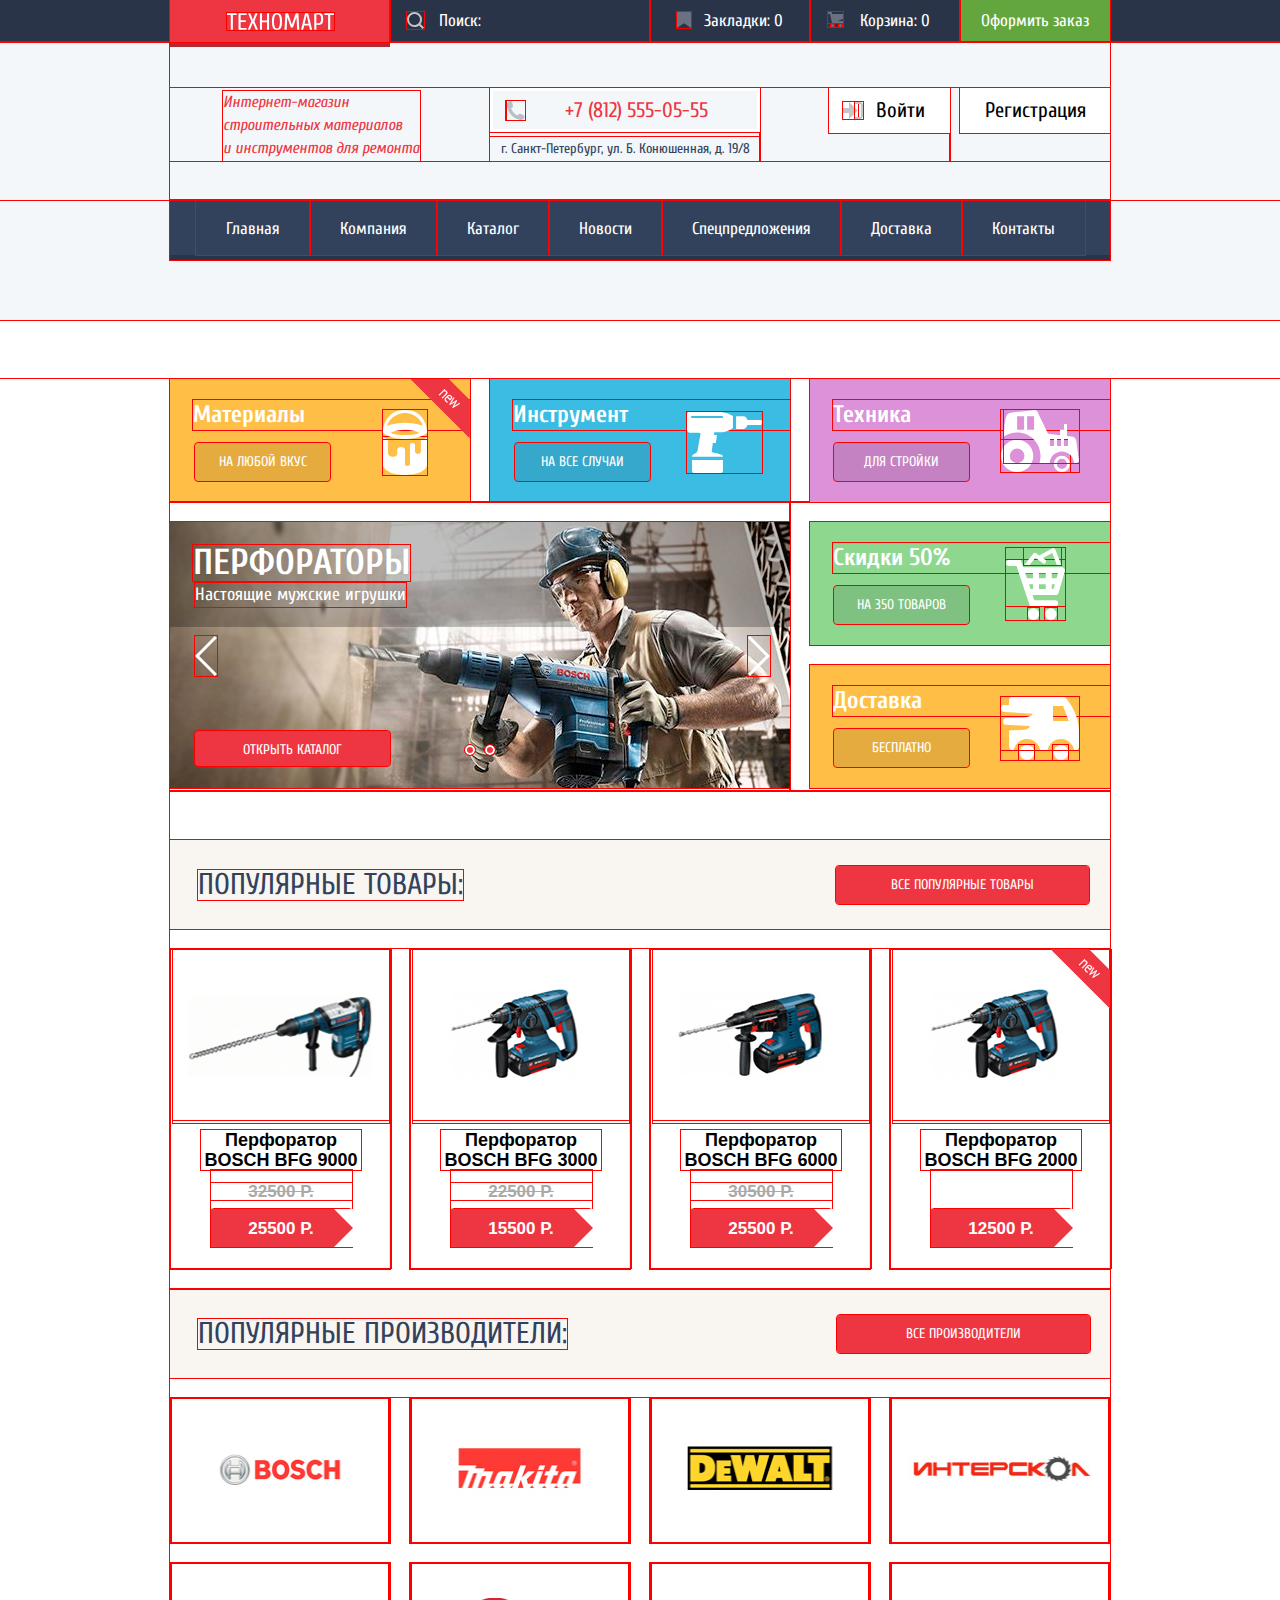
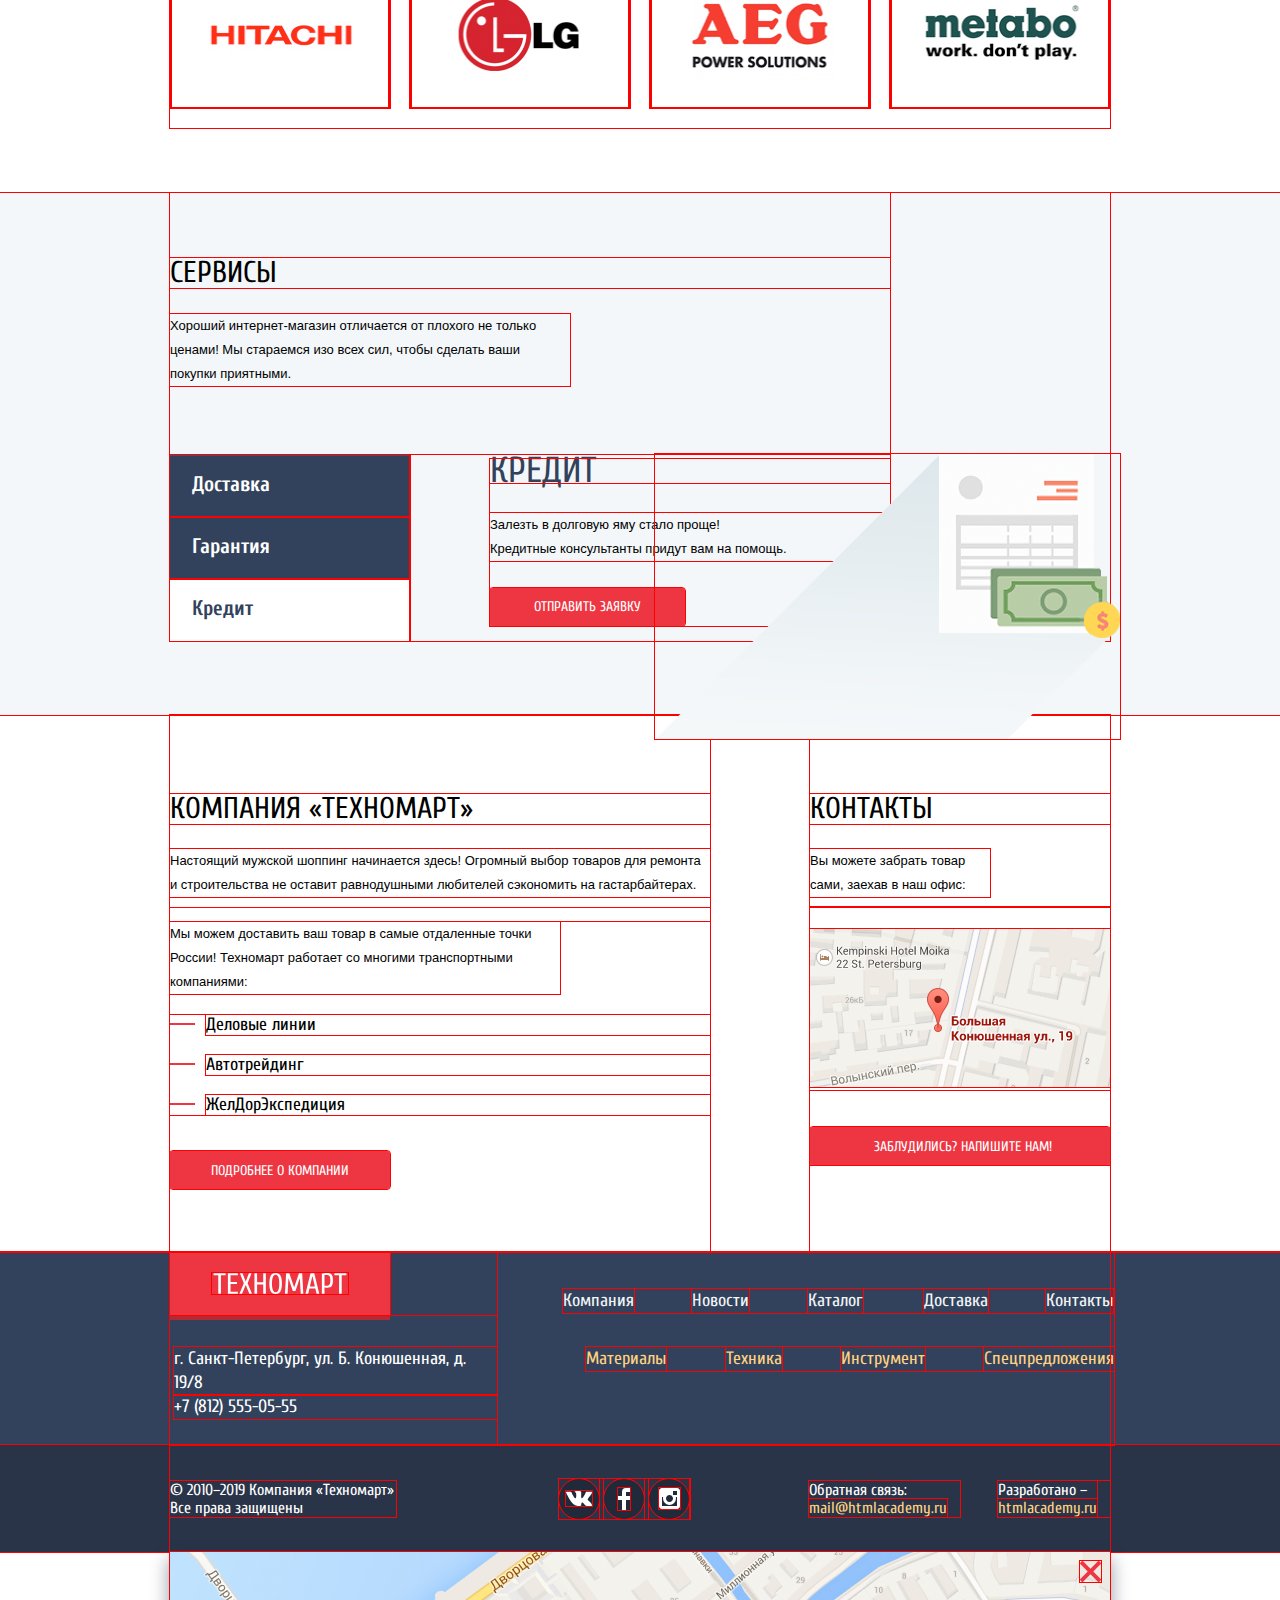
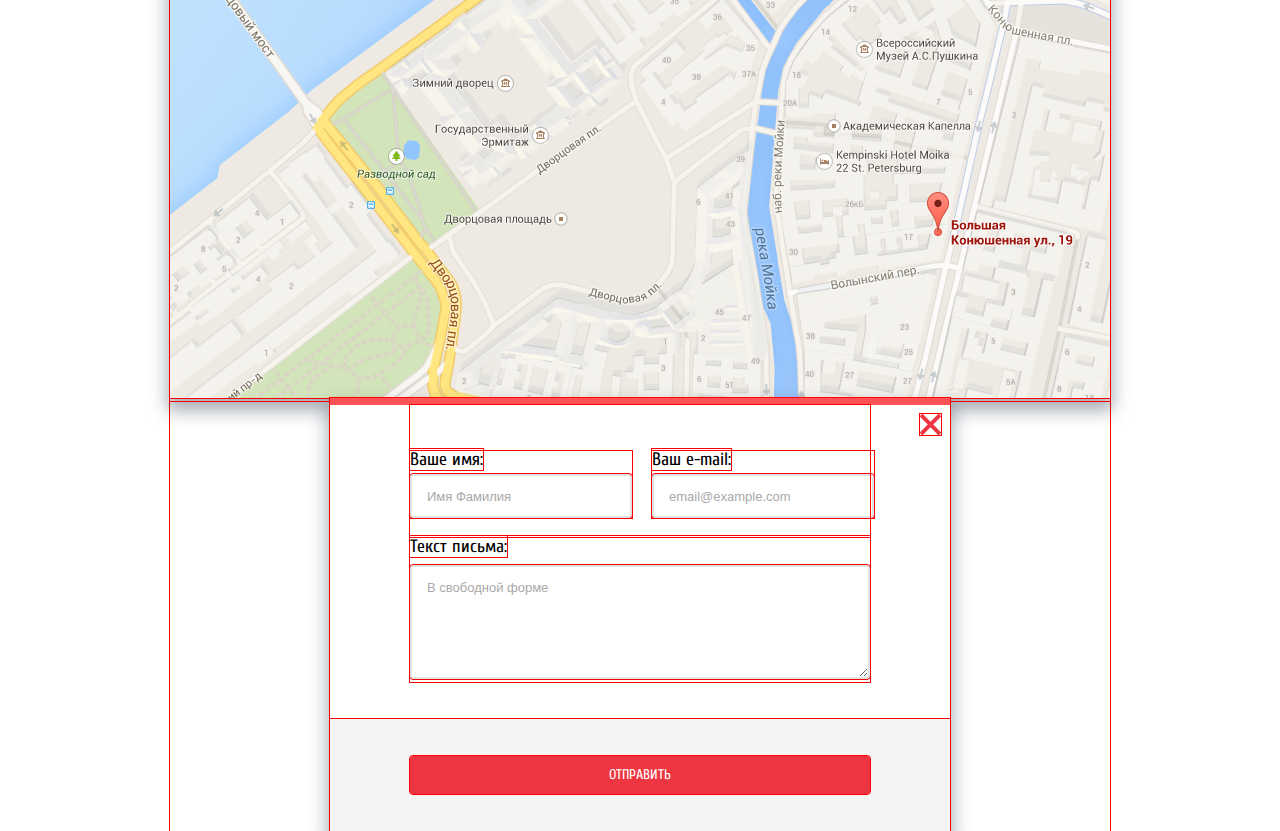
==== index.html @ dc0747e3 "PixelPerfect Index" ====
<!DOCTYPE html>
<html lang="ru">
  <head>
    <meta charset="utf-8">
    <title>HTML Academy: Техномарт</title>
    <link href="https://fonts.googleapis.com/css?family=Cuprum:400,400i,700%1FPT+Sans&display=swap&subset=cyrillic" rel="stylesheet">
    <link href="css/normalize.css" rel="stylesheet">
    <link href="css/style.css" rel="stylesheet">
  </head>
  <body>
    <header>
      <h1 class="visually-hidden">«Техномарт» интернет-магазин строительных материалов
          и инструментов для ремонта</h1>

        <!--Верхнее меню с поиском-->

      <div class="top-menu">
        <div class="container">
          <a class="index-top-logo"><img src="img/svg-technomart/logo-technomart.svg" width="107" height="17" alt="Техномарт"></a>
          <div class="top-menu-list">
          
            <!--ФОРМА ПОИСКА-->

            <form class="search" action="https://echo.htmlacademy.ru" method="GET">
              <input type="search" name="search" placeholder="Поиск:">
              <svg class="search-svg" xmlns="http://www.w3.org/2000/svg" width="17" height="17" viewBox="0 0 17 17">
                <path class="search-svg" fill="#c5c5c5" d="M17 15.586l-3.542-3.542A7.465 7.465 0 0 0 15 7.5 7.5 7.5 0 1 0 7.5 15c1.71 0 3.282-.579 4.544-1.542L15.586 17 17 15.586zM2 7.5C2 4.467 4.467 2 7.5 2 10.532 2 13 4.467 13 7.5c0 3.032-2.468 5.5-5.5 5.5A5.506 5.506 0 0 1 2 7.5z"/>
              </svg>
            </form>
          <div>
            <a class="bookmarks" href="#"><svg class="bookmarks-svg" xmlns="http://www.w3.org/2000/svg" width="14" height="16" viewBox="0 0 14 16"><path class="bookmarks-svg" fill="#6a7180" d="M14 15c0 .55-.368.741-.818.426l-5.363-3.765c-.45-.315-1.187-.315-1.637 0L.818 15.426C.368 15.741 0 15.55 0 15V1c0-.55.45-1 1-1h12c.55 0 1 .45 1 1v14z"/></svg>
            Закладки: 0</a>
          </div>
          <div>
            <a class="basket" href="#"><svg  class="basket-svg" xmlns="http://www.w3.org/2000/svg" width="15" height="15" viewBox="0 0 15 15"><circle class="basket-svg" fill="#6a7180" cx="4.5" cy="13.5" r="1.5"/><circle class="basket-svg" fill="#6a7180" cx="12.5" cy="13.5" r="1.5"/><path class="basket-svg" fill="#6a7180" d="M15 2H4.07l-.422-2H0v2h2.031l1.985 9H15V9H9.441L15 6.951z"/></svg>
            Корзина: 0</a></div>
          <div class="purchase-item"><a class="process" href="#">Оформить заказ</a></div>
        </div>
        </div>
        
      </div>

      <div class="header">
        <section class="header-navigation">
          <div class="container">
            <div class="header-navigation-wrapper">
              <h2>
                Интернет-магазин строительных материалов и&nbsp;инструментов для ремонта
              </h2>
              <div class="header-contacts">
                <a class="phone-number" href="tel:+78125550555"><svg class="phone-number-svg" xmlns="http://www.w3.org/2000/svg" width="19" height="19" viewBox="0 0 19 19"><path fill="#B7BFC8" d="M15.572 18.985h-.941c-4.129-.488-7.157-2.408-9.359-4.864C3.062 11.66 1.318 8.492.978 4.228V3.084c.078-.774.459-1.304.898-1.757C2.425.766 3.25.044 4.002.019c.554-.018 1.5.38 1.879.899.329.446.504 1.339.656 2.003.154.671.505 1.643.408 2.289-.148 1.007-1.487 1.434-1.879 2.166 1.307 3.135 3.443 5.439 6.293 7.031.715-.392 1.346-1.572 2.332-1.595.359-.009.818.178 1.184.286.402.121.75.275 1.104.408.596.224 1.648.521 2.004 1.021.365.513.57 1.356.49 1.879-.164 1.041-1.879 2.197-2.901 2.579z"/></svg>
                  +7 (812) 555-05-55</a>
                <address>г. Санкт-Петербург, ул. Б. Конюшенная, д. 19/8</address>
              </div>
              <ul class="user-navigation">
                <li><a class="user-login" href="#">
                      <svg class="user-login-svg" xmlns="http://www.w3.org/2000/svg" width="20" height="17" viewBox="0 0 20 17"><path class="user-login-svg" fill="#c5c5c5" d="M14.875 8.5L6 0v6H0v5h6v6z"/><path class="user-login-svg" fill="#c5c5c5" d="M16.986 15.01h-5.027V17h5.027c2.178 0 3.004-1.81 3.029-3.026V3.028C19.99 1.811 19.164 0 16.986 0h-5.027v1.99h5.027c.839 0 .992.681 1.01 1.057v10.904c-.017.376-.171 1.059-1.01 1.059z"/></svg>
                      Войти
                    </a>
                <li><a class="user-registration" href="#">Регистрация</a></li>
              </ul>
            </div>           
          </div>
        </section>

        <!--Навигация-->
        <div class="container">
          <div class="main-navigation-wrapper">
            <nav class="main-navigation">
              <ul class="main-navigation-list">
                <li><a>Главная</a></li>
                <li><a href="#">Компания</a></li>
                <li><a href="catalog.html">Каталог</a></li>
                <li><a href="#">Новости</a></li>
                <li><a href="#">Спецпредложения</a></li>
                <li><a href="#">Доставка</a></li>
                <li><a href="#">Контакты</a></li>
              </ul>
            </nav>
          </div>
        </div>
      </div>
    </header>

    <main>

      <!--ПРОМО-БЛОК: КАТЕГОРИИ ТОВАРОВ-->
      <div class="container">
        <section class="product-categories">
          <h2 class="visually-hidden">Категории товаров</h2>
          <ul class="product-list">
            <li class="product-orange new">
              <svg class="product-svg" xmlns="http://www.w3.org/2000/svg" width="44" height="65" viewBox="0 0 44 65"><g fill="#FFF"><path d="M37.91 30.438v10.869s.105 2.735-2.825 2.735c-3.069 0-3.125-2.735-3.125-2.735v-6.416c0-.24-.336-1.909-2.319-1.909-2.625 0-2.67 1.877-2.67 1.877V54.08s.029 1.863-2.464 1.863C22 55.943 22 53.96 22 53.96V40.016s0-2.945-3.805-2.945c-4.054 0-3.967 3.125-3.967 3.125v3.728s-.121 2.945-4.688 2.945-4.628-4.509-4.628-4.509V29.938C3.168 28.976 0 26.671 0 26.671v29.332S2.988 65 22 65s22-8.695 22-8.695V26.671c-2.938 2.829-6.09 3.767-6.09 3.767z"/><path d="M22 0C1.688 0 0 19.875 0 19.875v3.062C8.438 29.188 22 29 22 29s13.562.188 22-6.062v-3.062C44 19.875 42.312 0 22 0zm0 25c-11.75 0-14.312-2.375-14.312-2.375C13.938 19.75 22 19.875 22 19.875s8.062-.125 14.312 2.75c0 0-2.562 2.375-14.312 2.375zm0-12.375c-9.562 0-17.688 2.938-17.688 2.938C8.875 2.625 22 3.062 22 3.062s13.125-.438 17.688 12.5c0 0-8.126-2.937-17.688-2.937z"/></g></svg>
              <h3>Материалы</h3>
              <a href="#">На любой вкус</a>
            </li>
            <li class="product-blue">
              <svg class="product-svg" xmlns="http://www.w3.org/2000/svg" width="75" height="61" viewBox="0 0 75 61"><g fill="#FFF"><path d="M5.039 58.949S5.039 61 6.907 61h27.02s2.001-.184 2.001-1.984V47.942H5.039v11.007zM73.875 8.016H60.387c-.621-2.287-2.071-3.891-3.762-3.891h-7.542v12.75h7.542c1.69 0 3.141-1.604 3.762-3.891h13.488c.575 0 1.042-1.112 1.042-2.484s-.467-2.484-1.042-2.484zM2.103 0C.167 0 0 2.041 0 2.041v15.812c0 2.936 2.903 3.002 2.903 3.002h9.007c1.935 0 1.601 1.334 1.601 1.334s-2.469 13.01-2.735 15.211c-.267 2.203-1.868 3.604-1.868 3.604s-2.135 1.201-3.002 1.668-.867 2.201-.867 2.201h30.889v-.734c0-1.467-6.472-3.135-9.073-3.402-2.602-.266-2.068-2.002-2.068-2.002l1.067-7.805h3.002l1.134-7.873h-3.002l.331-2.737 8.609-.131c5.805-.601 10.008-4.07 10.008-4.07V4.109C41.333.84 33.993 0 33.993 0H2.103zM36 4.938v.031c0 .55-.45 1-1 1H5.031c-.55 0-1-.45-1-1v-.031c0-.55.45-1 1-1H35c.55 0 1 .45 1 1z"/></g></svg>
              <h3>Инструмент</h3>
              <a href="#">На все случаи</a>
            </li>
            <li class="product-violet">
                <svg class="product-svg" xmlns="http://www.w3.org/2000/svg" width="78" height="62" viewBox="0 0 78 62"><g fill="#FFF"><path d="M16.125 29.749C7.22 29.749 0 36.968 0 45.875 0 54.78 7.22 62 16.125 62S32.25 54.78 32.25 45.875c.001-8.907-7.219-16.126-16.125-16.126zm0 23.433a7.306 7.306 0 0 1-7.307-7.307 7.307 7.307 0 1 1 14.614 0 7.306 7.306 0 0 1-7.307 7.307zM60.854 45.874a8.062 8.062 0 0 0-8.062 8.062 8.062 8.062 0 1 0 16.124 0 8.06 8.06 0 0 0-8.062-8.062zm0 13.126a5.063 5.063 0 1 1 .002-10.126A5.063 5.063 0 0 1 60.854 59z"/><path d="M77.898 49.727s-2.023-15.102-2.461-18.414c-.547-4.141-3.625-4.688-3.625-4.688L66 25.946V14h-3v5.833h-4v5.295L47.188 23.75S37.438 3.688 36.626 1.875 33.5 0 33.5 0 11.125 2.375 8.75 3 5.312 6.167 5.312 6.167c-2.308 6.37-2.311 17.296-2.266 20.255a23.328 23.328 0 0 1 13.079-3.986c12.944 0 23.438 10.493 23.438 23.439 0 2.438-.373 4.789-1.064 7h10.164c.39-6.402 5.69-11.479 12.191-11.479s11.802 5.077 12.191 11.479H75c3.641 0 2.898-3.148 2.898-3.148zM23.083 19.833h-6.958V6.167h6.958v13.666zm10 0h-6.958V6.167h6.958v13.666zM53.016 36H49v-7h4.016v7zm7 0H56v-7h4.016v7zm7 0H63v-7h4.016v7z"/></g></svg>
              <h3>Техника</h3>
              <a href="#">Для стройки</a>
            </li>
          </ul>
          <div class="product-list-2">
            <div class="sliders">
              <div class="slider-1" >
                <svg class="slider-left" xmlns="http://www.w3.org/2000/svg" width="22" height="40" viewBox="0 0 22 40"><path fill="#FFF" d="M19.83-.035l2.089 2.099L4.13 19.947l17.847 17.939-2.09 2.099L-.048 19.947z"/></svg>
                <svg class="slider-right" xmlns="http://www.w3.org/2000/svg" width="22" height="40" viewBox="0 0 22 40"><path fill="#FFF" d="M2.098-.035L.009 2.064l17.789 17.883L-.048 37.886l2.089 2.099 19.935-20.038z"/></svg>
                <h3>Перфораторы</h3>
                <p class>Настоящие мужские игрушки</p>
                <img src="img/slider-1.jpg" alt="Слайдер 1">
                <a href="catalog.html" class="slider-open">Открыть каталог</a>
              </div>
              <div class="slider-2">
                <svg class="slider-left" xmlns="http://www.w3.org/2000/svg" width="22" height="40" viewBox="0 0 22 40"><path fill="#FFF" d="M19.83-.035l2.089 2.099L4.13 19.947l17.847 17.939-2.09 2.099L-.048 19.947z"/></svg>
                <svg class="slider-right" xmlns="http://www.w3.org/2000/svg" width="22" height="40" viewBox="0 0 22 40"><path fill="#FFF" d="M2.098-.035L.009 2.064l17.789 17.883L-.048 37.886l2.089 2.099 19.935-20.038z"/></svg>
                <h3>Дрели</h3>
                <p>Соседям на радость!</p>
                <img src="img/slider-2.jpg" alt="Слайдер 2">
                <a href="catalog.html" class="slider-open">Открыть каталог</a>
              </div>
              <div class="slider-point point-1"></div>
              <div class="slider-point point-2"></div>
            </div>
            <div class="vertical-flex">
              <div class="product-green">
                <svg class="product-svg" xmlns="http://www.w3.org/2000/svg" width="59" height="72" viewBox="0 0 59 72"><g fill="#FFF"><path d="M58.34 20.545a2.997 2.997 0 0 0-2.396-1.195h-38.67l-2.475-7.385H3.058a3 3 0 1 0 0 6h7.424l13.5 40.285h25.159a3 3 0 1 0 0-6H28.299l-1.726-5.149h23.12a3.001 3.001 0 0 0 2.884-2.172l6.25-21.75a3.005 3.005 0 0 0-.487-2.634zm-7.781 9.681h-4.81V25.35h6.211l-1.401 4.876zm-17.617 0V25.35h6.807v4.875h-6.807zm6.807 6v4.875h-6.807v-4.875h6.807zM26.942 25.35v4.875h-6.023l-1.634-4.875h7.657zm-4.013 10.876h4.013v4.875h-2.379l-1.634-4.875zm22.82 4.875v-4.875h3.086l-1.401 4.875h-1.685z"/><circle cx="27.406" cy="66.094" r="5.781"/><circle cx="44.844" cy="66.094" r="5.781"/><path d="M29.335 9.699l7.547 5.492a1.986 1.986 0 0 0 2.818-.494c.646-.936.43-2.232-.48-2.895l-2.373-1.726 9.436-5.09L50.911 17h4.347L49.214 1.309A2.051 2.051 0 0 0 48.037.126a1.97 1.97 0 0 0-1.643.109L33.146 7.382l-3.022-2.199a1.986 1.986 0 0 0-2.742.39l-8.481 10.798a2.176 2.176 0 0 0-.405.628h5.106l5.733-7.3z"/></g></svg>
                <h3>Скидки 50%</h3>
                <a href="#">На 350 товаров</a>
              </div>
              <div class="product-orange-2">
                <svg class="product-svg" xmlns="http://www.w3.org/2000/svg" xmlns:xlink="http://www.w3.org/1999/xlink" width="78" height="63" viewBox="0 0 78 63"><g fill="#FFF"><circle cx="25.983" cy="55.5" r="7.5"/><circle cx="59.982" cy="55.5" r="7.5"/><path d="M64 0H11.062c-3.188 0-3 3.125-3 3.125V8H3.469a3.469 3.469 0 1 0 0 6.938l28.085 1.84.196.043c-.761 3.197-8.938 3.805-8.938 3.805l-8.31.428H5.446a3.375 3.375 0 1 0 0 6.75l23.656 1.254c-.807 3.153-6.29 3.756-6.29 3.756l-14.751.76v15.615c0 3.188 2.564 3.812 2.564 3.812h2.099c1.173-6.261 6.659-11 13.259-11s12.085 4.739 13.259 11h7.404c1.174-6.261 6.66-11 13.26-11 6.601 0 12.086 4.739 13.26 11h1.709C77.812 53 78 48.938 78 48.938v-15.25C78 14.812 64 0 64 0zM52 23.938v-15h10.062l5.75 15H52z"/></g></svg>
                <h3>Доставка</h3>
                <a href="#">Бесплатно</a>
              </div>
            </div>
          </div>
        </section>
      </div>  
      

      <!--ПОПУЛЯРНЫЕ ТОВАРЫ-->
      <div class="container">
        <section class="popular-products">
          <div class="popular-products-top">
            <h2>Популярные товары:</h2>
            <a class="show-popular-products" href="#">Все популярные товары</a>
          </div>  
          <div class="popular-products-list">
            
            <!--КАРТОЧКА ТОВАРА 1-->

            <div class="popular-products-item">
              <a href="catalog.html">
                <h3>Перфоратор BOSCH BFG 9000</h3>
                <p>
                  <img src="img/pop-product-1.jpg"
                    width="216" height="170" alt="Перфоратор BOSCH BFG 3000">
                </p>
                <p class="product-price">
                  <span class="old-price">32500 Р.</span>
                  <span class="price">25500 Р.</span>
                </p>
              </a> 
              <!--КАРТОЧКА ТОВАРА 1//ССЫЛКА-->
              <div class="active-product-item">
                <a class="buy" href="#">Купить</a>
                <a class="add-bookmarks" href="#">В закладки</a>
              </div>    
            </div>
            
            <!--КАРТОЧКА ТОВАРА 2-->

            <div class="popular-products-item">
              <a href="catalog.html">
                <h3>Перфоратор BOSCH BFG 3000</h3>
                <p>
                  <img src="img/pop-product-2.jpg"
                  width="216" height="170" alt="Перфоратор BOSCH BFG 3000">
                </p>
                <p class="product-price">
                  <span class="old-price">22500 Р.</span>
                  <span class="price">15500 Р.</span>
                </p>
              </a>
              <!--КАРТОЧКА ТОВАРА 2//ССЫЛКА-->
              <div class="active-product-item">
                <a class="buy" href="#">Купить</a>
                <a class="add-bookmarks" href="#">В закладки</a>
              </div>  
            </div>
                      
            <!--КАРТОЧКА ТОВАРА 3-->
              
            <div class="popular-products-item">
              <a href="catalog.html">
                <h3>Перфоратор BOSCH BFG 6000</h3>
                <p>
                  <img src="img/pop-product-3.jpg" width="216" height="170" alt="Перфоратор BOSCH BFG 3000">
                </p>
                <p class="product-price">
                  <span class="old-price">30500 Р.</span>
                  <span class="price">25500 Р.</span>
                </p>
              </a>
              <!--КАРТОЧКА ТОВАРА 3//ССЫЛКА-->
              <div class="active-product-item">
                <a class="buy" href="#">Купить</a>
                <a class="add-bookmarks" href="#">В закладки</a>
              </div>
            </div>     
              
            <!--КАРТОЧКА ТОВАРА 4-->
                
            <div class="popular-products-item new">
              <a href="catalog.html">
                <h3>Перфоратор BOSCH BFG 2000</h3>
                <p>
                  <img src="img/pop-product-4.jpg"
                  width="216" height="170" alt="Перфоратор BOSCH BFG 3000">
                </p>
                <p class="product-price">
                  <span class="only-price">12500 Р.</span>
                </p>
              </a>
              <!--КАРТОЧКА ТОВАРА 4//ССЫЛКА-->
              <div class="active-product-item">
                <a class="buy" href="#">Купить</a>
                <a class="add-bookmarks" href="#">В закладки</a>
              </div>
            </div>        
          </div>   
        </section>
      </div>
      

      <!--ПОПУЛЯРНЫЕ ПРОИЗВОДИТЕЛИ-->
      <div class="container">
        <section class="popular-producers">
          <div class="popular-producers-top">
            <h2>Популярные производители:</h2>
            <a  class="show-popular-producers" href="#">Все производители</a>
          </div>
        
          <ul class="popular-producers-list">
            <li class="popular-producers-item">
              <p class="visually-hidden">BOSCH</p>
              <a href="#"><img src="img/pop-manufacturer-1.jpg" width="216"
                height="143" alt="Производитель BOSCH"></a>
            </li>
            <li class="popular-producers-item">
              <p class="visually-hidden">Makita</p>
              <a href="#"><img src="img/pop-manufacturer-2.jpg" width="216" height="143"
                alt="Производитель Makita"></a>
            </li>
            <li class="popular-producers-item">
              <p class="visually-hidden">DeWALT</p>
              <a href="#"><img src="img/pop-manufacturer-3.jpg" width="216" height="143"
                alt="Производитель DeWALT"></a>
            <li class="popular-producers-item">
              <p class="visually-hidden">Интерскол</p>
              <a href="#"><img src="img/pop-manufacturer-4.jpg" width="216" height="143"
                alt="Производитель Интерскол"></a>
            </li>
            <li class="popular-producers-item">
              <p class="visually-hidden">Hitachi</p>
              <a href="#"><img src="img/pop-manufacturer-5.jpg" width="216" height="143"
                alt="Производитель Hitachi"></a>
            </li>
            <li class="popular-producers-item">
              <p class="visually-hidden">LG</p>
              <a href="#"><img src="img/pop-manufacturer-6.jpg" width="216" height="143"
                alt="Производитель LG"></a>
            </li>
            <li class="popular-producers-item">
              <p class="visually-hidden">AEG</p>
              <a href="#"><img src="img/pop-manufacturer-7.jpg" width="216" height="143"
                alt="Производитель AEG"></a>
            </li>
            <li class="popular-producers-item">
              <p class="visually-hidden">Metabo</p>
              <a href="#"><img src="img/pop-manufacturer-8.jpg" width="216" height="143"
                alt="Производитель Metabo"></a>
            </li>
          </ul>
        </section>
      </div>
      

      <!--СЕРВИСЫ-->
            
      <section class="services">
        <div class="container">
          <div class="services-wrapper">
            <h2>Сервисы</h2>
            <p>Хороший интернет-магазин отличается от плохого не только ценами!
              Мы стараемся изо всех сил, чтобы сделать ваши покупки приятными.</p>
            <div class="services-navigation-wrapper">
              <ul class="services-navigation">
                <li><a href="">Доставка</a></li>
                <li><a href="">Гарантия</a></li>
                <li><a class="service-active" href="">Кредит</a></li>
              </ul>
              
              <ul class="service-description">
                <li class="delivery">
                  <h3>Доставка</h3>
                  <p>Мы с удовольствием доставим ваш товар прямо<br>
                     к вашему подъезду совершенно бесплатно!
                     Ведь мы неплохо заработаем,<br>
                     поднимая его на ваш этаж!</p>
                  <img src="img/delivery.png" width="468" height="261" alt="Доставка">
                </li>
                <li class="guarantee">
                  <h3>Гарантия</h3>
                  <p>Если купленный у нас товар поломается или заискрит,<br>
                     а также в случае пожара, спровоцированного его возгоранием,
                     вы&nbsp;всегда можете быть уверены в нашей гарантии. Мы обменяем
                     сгоревший товар на новый. <br>
                     Дом уж восстановите как-нибудь сами.</p>
                  <img src="img/guarantee.png" width="389" height="283" alt="Гарантия">
                </li>
                <li class="credit">
                  <h3>Кредит</h3>
                  <p>Залезть в долговую яму стало проще!<br>
                     Кредитные консультанты придут вам на помощь.</p>
                  <a class="credit-request" href="#">Отправить заявку</a>
                  <img src="img/credit.png" width="465" height="285" alt="Кредит">
                </li>
              </ul>
            </div>  
          </div>
        </div>
      </section>
      
      

      <!--Компания "Техномарт"-->
      <div class="container">
        <div class="company-wrapper">
          <section class="about-company">
            <div class="on-line-top">
                <h2>Компания «Техномарт»</h2>
                <p class="info">Настоящий мужской шоппинг начинается здесь! Огромный выбор товаров
                  для ремонта и
                  строительства не оставит равнодушными любителей
                  сэкономить на гастарбайтерах.</p>
            </div>
            <div class="on-line-middle">
              <p>Мы можем доставить ваш товар в самые отдаленные точки России!
                Техномарт работает со многими транспортными компаниями:</p>
              <ul class="partners">
                <li>Деловые линии</li>
                <li>Автотрейдинг</li>
                <li>ЖелДорЭкспедиция</li>
              </ul>
            </div>
            
            <a class="more-about" href="#">Подробнее о компании</a>
          </section>
          <section class="contacts">
            <div class="on-line-top">
              <h2>Контакты</h2>
              <p class="info">Вы можете забрать товар сами,
                заехав в наш офис:</p>
            </div>
            <div class="on-line-middle">
              <a href="#"><img src="img/map.jpg"
                width="300" height="158" alt="Как добраться до офиса"></a>
              <a class="lost" href="#">Заблудились? Напишите нам!</a>
            </div>
            
          </section>
        </div>
        
      </div>
      
    </main>

    <!--ФУТТЕР-->

    <footer class="footer-wrapper">
      <div class="container">
        <div class="footer-top">
          
          <p><a class="index-logo" ><img src="img/svg-technomart/logo-technomart.svg" width="136" height="21"
            alt="Техномарт"></a></p>
          <address>г. Санкт-Петербург, ул. Б. Конюшенная, д. 19/8</address>
          <a class="phone-number-footer" href="tel:+78125550555">+7 (812) 555-05-55</a>
          </div>
        <nav class="footer-navigation">
          <ul class="footer-navigation-white top">
            <li><a href="#">Компания</a></li>
            <li class="footer-news"><a href="#">Новости</a></li>
            <li class="footer-catalog"><a href="catalog.html">Каталог</a></li>
            <li class="footer-delivery"><a href="#">Доставка</a></li>
            <li class="footer-contacts"><a href="#">Контакты</a></li>
          </ul>
          <ul class="footer-navigation-yellow bottom ">
            <li class="footer-materials"><a href="#">Материалы</a></li>
            <li class="footer-tech"><a href="#">Техника</a></li>
            <li class="footer-tool"><a href="#">Инструмент</a></li>
            <li class="footer-offers"><a href="#">Спецпредложения</a></li>
          </ul>
          
        </nav>
      </div>
        
      <div class="footer-bottom">
        <div class="container">
          <div class="rights">
          <p>© 2010–2019 Компания «Техномарт»
             Все права защищены</p>
          </div>
          <div class="socials">
            <ul class="socials-list">
              <li>
                <a href="#" class="social-button">
                  <span class="visually-hidden">Вконтакте</span>
                  <svg xmlns="http://www.w3.org/2000/svg" width="26" height="15" viewBox="0 0 26 15">
                    <path fill="#FFF" d="M16.138 11.51c.956-.309 2.18 2.04 3.483 2.939.978.681 1.727.534 1.727.534l3.473-.05s1.815-.112.957-1.554c-.071-.12-.503-1.069-2.585-3.022-2.177-2.043-1.882-1.712.739-5.244 1.597-2.153 2.236-3.468 2.036-4.028-.192-.539-1.365-.399-1.365-.399L20.69.713c-.381.001-.704.119-.851.515-.003.004-.621 1.666-1.445 3.079-1.741 2.989-2.436 3.148-2.724 2.961-.661-.433-.494-1.737-.494-2.664 0-2.897.432-4.105-.846-4.417-.427-.104-.739-.172-1.828-.182-1.392-.021-2.574 0-3.244.329-.445.223-.786.712-.579.74.26.035.843.16 1.155.586.401.552.389 1.789.389 1.789s.229 3.411-.54 3.834c-.528.29-1.25-.302-2.803-3.016-.793-1.388-1.392-2.922-1.392-2.922s-.116-.285-.326-.441c-.25-.185-.6-.244-.6-.244L.848.684S.29.7.085.946c-.182.218-.015.668-.015.668s2.909 6.881 6.203 10.347c3.02 3.182 6.452 2.971 6.452 2.971h1.555s.469-.054.709-.312c.224-.24.214-.691.214-.691s-.031-2.109.935-2.419z"/>
                  </svg>
                </a>
              </li>
              <li>
                <a href="#" class="social-button">
                  <span class="visually-hidden">Фейсбук</span>
                  <svg xmlns="http://www.w3.org/2000/svg" width="12" height="22" viewBox="0 0 12 22">
                    <path fill="#FFF" d="M12 4V0H8a4 4 0 0 0-4 4v4H0v4h4v10h4V12h4V8H8V4h4z"/>
                  </svg>
                </a>
              </li>
              <li>
                <a href="#" class="social-button">
                  <span class="visually-hidden">Инстаграм</span>
                  <svg xmlns="http://www.w3.org/2000/svg" width="21" height="21" viewBox="0 0 21 21">
                    <path fill="#FFF" d="M18 0H3C1.35 0 0 1.35 0 3v15c0 1.65 1.35 3 3 3h15c1.65 0 3-1.35 3-3V3c0-1.65-1.35-3-3-3zm-7.5 7c1.93 0 3.5 1.57 3.5 3.5S12.43 14 10.5 14 7 12.43 7 10.5 8.57 7 10.5 7zM18 18H3V9h1.181A6.504 6.504 0 0 0 4 10.5a6.5 6.5 0 1 0 13 0 6.45 6.45 0 0 0-.181-1.5H18v9zm0-11h-4V3h4v4z"/>
                  </svg>
                </a>
              </li>
            </ul>        
          </div>
          <div class="feedback">
            <p>Обратная связь:
              <span>mail@htmlacademy.ru</span> 
            </p>          
          </div>
          <div class="developed">
            <p>Разработано –
              <a href="https://htmlacademy.ru/intensive/htmlcss"><span>htmlacademy.ru</span> </a>
            </p>      
          </div>      
        </div>
      </div>
    </footer>

    <div class="container">
       <!--МОДАЛЬНОЕ ОКНО "КАРТА"-->
      <section class="map-popup" >
        <h2 class="visually-hidden">Как нас найти</h2>
        <p>
          <img src="img/map_full.jpg" width="940" height="446" alt="Офис компании «Техномарт» 
          находится по адресу ул.Б.Конюшенная, д.19-8, город Санкт-Петербург">
        </p>
        <button class="close-map-popup" type="button"><span class="visually-hidden">Закрыть</span></button>
      </section>
    </div>
    
    <div class="container">
      <!--МОДАЛЬНОЕ ОКНО "НАПИШИТЕ НАМ"-->
      <div class="letter-popup-centerer">
        <section class="letter-popup">
          <h2 class="visually-hidden">Написать нам</h2>
          <div class="letter-popup-wrapper">
            <form action="https://echo.htmlacademy.ru" method="POST">
              <div class="letter-popup-top">
                <div class="letter-popup-name-wrapper">
                  <p class="letter-popup-name">
                    <label for="letter-name">Ваше имя:</label>
                    <input class="name-popup" type="text" id="letter-name" placeholder="Имя Фамилия">
                  </p>
                  <p class="letter-popup-email">
                    <label for="letter-email">Ваш e-mail:</label>
                    <input class="email-popup" type="text" id="letter-email" placeholder="email@example.com">
                  </p>
                </div>
              </div>
              <p class="letter-popup-write">
                <label for="letter-text">Текст письма:</label>
                <textarea class="letter-textarea" id="letter-text" cols="62" placeholder="В свободной форме"></textarea>
              </p>
            </form>
          </div>
          <div class="letter-popup-bottom">
            <button class="send-letter" type="submit">Отправить</button>
          </div>
          <button class="close-letter-popup" type="button"><span class="visually-hidden">Закрыть</span></button>
        </section>
      </div>
      
    </div>
  </body>
</html>

 <!-- «» -->
---- css/style.css ----
body {
    margin: 0;
    padding: 0;

    font-family: "Cuprum", "Arial", sans-serif;
    font-size: 17px;
    line-height: 17px;
    font-weight: normal;
    color: #000000;
    text-transform: none;

    background-color: #ffffff;
}


.top-menu ul,
.main-navigation ul,
.header-navigation ul,
.product-categories ul,
.popular-products ul,
.popular-producers ul,
.services ul,
.about-company ul,
.footer-navigation ul,
.socials ul,
.breadcrumbs ul,
.filter-producers ul,
.filter-power ul,
.sorting ul,
.products ul,
.pages {
    list-style: none;
}

.top-menu-list,
.header-navigation h2,
.user-navigation,
.main-navigation ul,
.product-list,
.product-list h3,
.product-list p,
.product-list-2,
.product-list-2 h3,
.product-list-2 p,
.popular-products-top h2,
.popular-products ul,
.popular-products-item h3,
.popular-products-item p,
.products ul,
.products-item h3,
.products-item p,
.slider-1 h3,
.slider-2 h3,
.slider-1 p,
.slider-2 p,
.popular-producers-top h2,
.popular-producers-list,
.services h2,
.services h3,
.services p,
.services ul,
.services-navigation p,
.about-company h2,
.about-company p,
.partners,
.contacts h2,
.contacts p,
.footer-top p,
.footer-navigation ul,
.rights p,
.socials ul,
.feedback p,
.developed p,
.map-popup p,
.letter-popup,
.product-categories ul,
.popular-products ul,
.popular-producers ul,
.services ul,
.about-company ul,
.socials ul,
.header-navigation ul,
.breadcrumbs ul,
.filter-cost h3,
.filter-cost p,
.filter-producers ul,
.filter-power ul,
.filter-producers legend,
.filter-power legend,
.catalog h2,
.basket-popup h2,
.products-list,
.sorting ul,
.sorting h3,
.sorting p,
.filter-producers,
.filter-power,
.about-product p,
.pages,
.basket-buttons,
.letter-popup-write,
.letter-textarea {
    margin: 0;
    padding: 0;
}

a {
    display: block;
    text-decoration: none;
}

.top-logo,
.logo,
.index-top-logo,
.index-logo {
    background-color: #ee3643;
    box-shadow: 0 5px 0 0 #b52933;
}

.top-logo:hover,
.top-logo:focus,
.logo:hover,
.logo:focus {
    background-color: #ca2c37; 
    box-shadow: 0 5px 0 0 #9a212a; 
}

.top-logo:active,
.logo:active {
    background-color: #ba2732;
    box-shadow: 0 5px 0 0 #8e1e26; 
}

.top-menu,
.main-navigation {
    background-color: #293449;
}

.search input[type="search"] {
    position: relative;
    
    font-family: "Cuprum", "Arial", sans-serif;
    font-size: 17px;
    line-height: 18px;
    padding-left: 49px;

    color: #ffffff;
    background-color: transparent;
    border: none;
}

.search input[type="search"]::placeholder {
    font-family: "Cuprum", "Arial", sans-serif;
    font-size: 17px;
    line-height: 18px;
    padding-left: 0;

    color: #ffffff;
}



.search input[type="search"]:hover,
.top-menu-list a:hover,
.top-menu-list a:focus {
    background-color: #212a3a;
}

.search input[type="search"]:focus,
.search input:focus + svg>path {
    background-color: #ffffff;
    color: #000000;
    fill: #ee3643;
    opacity: 1;
}

/*Убираем крестик*/

input[type=text]::-ms-clear {  
    display: none; width : 0; height: 0; 
}

input[type=text]::-ms-reveal {  
    display: none; width : 0; height: 0; 
}
input[type="search"]::-webkit-search-decoration,
input[type="search"]::-webkit-search-cancel-button,
input[type="search"]::-webkit-search-results-button,
input[type="search"]::-webkit-search-results-decoration { 
    display: none; 
}

.top-menu-list a:active {
    background-color: #161d29;
    color: rgb(255, 255, 255, 0.5);
}

.bookmarks,
.basket {
    font-size: 17px;
    line-height: 18px;
    font-weight: normal;   
    
    color: #ffffff;
}

.bookmarks:hover .bookmarks-svg,
.bookmarks:focus .bookmarks-svg {
    fill: #ffffff;
}

.bookmarks:active .bookmarks-svg {
    fill: #8b8e94;
}

.purchase-item a{
    font-size: 17px;
    line-height: 18px;

    background-color: #63a63e;
    color: #ffffff;
}


.purchase-item a:hover,
.purchase-item a:focus {
    background-color: #5fbb2d;
}

.purchase-item a:active {
    background-color: #518534;
    color: rgb(255, 255, 255, 0.5);
}

.header,
.services {
    background-color: #f3f7f9;
}

.header-navigation h2 {
    font-size: 16px;
    line-height: 23px;
    font-weight: normal;
    font-style: italic;
    
    margin-top: 3px;
    color: #ee3643;
}

.phone-number {
    font-size: 21px;
    line-height: 21px;
    font-weight: normal;
    
    color: #ee3643;
    border: 3px solid #ffffff;
}

.header-navigation address {
    font-size: 14px;
    line-height: 24px;
    font-style: normal;
    font-weight: normal;

    margin-top: 5px;
    color: #32425c;
     
}

.user-navigation a {
    font-size: 21px;
    line-height: 21px;
    font-style: normal;
    font-weight: normal;
    
    color: #000000;
    background-color: #ffffff;
}

.user-navigation a:hover,
.user-navigation a:focus,
.login-item:hover,
.login-item:focus {
    color: #ee3643;
}

.user-navigation a:active {
    color: rgb(0, 0, 0, 0.3);
}

.login-navigation .login-name {
    font-size: 21px;
    line-height: 21px;

    color: #000000;
    background-color: #ffffff;
}

.login-item{
    font-size: 16px;
    line-height: 18px;
    color: #32425c;
    text-decoration: underline;

    margin-left: 0;
}

.login-item:active {
    color: rgb(50, 66, 92, 0.3);
}

.main-navigation {
    background-color: #32425c;
    box-shadow: 0 5px 0 0 #293449;
}

.main-navigation a {
    font-size: 17px;
    line-height: 18px;
    font-style: normal;
    font-weight: normal;
    
    color: #ffffff;
}

.main-navigation a:hover,
.main-navigation a:focus {
    background-color: #293449;
}

.main-navigation a:active {
    background-color: #293449;
    color: rgb(255, 255, 255, 0.5);
}



.product-categories h3 {
    font-size: 24px;
    font-weight: bold; 
    line-height: 30px;
    text-transform: none;
    
    color: #ffffff;
}

.product-categories a {
    font-size: 14px;
    line-height: 18px;
    text-transform: uppercase;
    
    color: #ffffff;
}

.product-orange,
.product-orange-2 {
    background-color: #ffbf47;
}

.product-blue {
    background-color: #3bbce3;
}

.product-violet {
    background-color: #dc91d8;
}

.product-green {
    background-color: #8ed78f;
}

.product-categories a {
    background-color: rgb(0, 0, 0, 0.1);
}

.product-categories a:hover,
.product-categories a:focus {
    background-color: rgb(0, 0, 0, 0.2);
}

.product-categories a:active {
    background-color: rgb(0, 0, 0, 0.3);
}

.slider-1 h3,
.slider-2 h3 {
    font-size: 36px;
    font-weight: bold;
    line-height: 36px;
    text-transform: uppercase;

    color: #ffffff;
}

.slider-1 p,
.slider-2 p {
    font-size: 18px;
    line-height: 24px;
    font-weight: normal;

    color: #ffffff;
}

.slider-1 a,
.slider-2 a,
.popular-products .show-popular-products,
.popular-producers .show-popular-producers,
.credit-request,
.more-about,
.lost {
    font-size: 14px;
    line-height: 18px;
    text-transform: uppercase;

    color: #ffffff;
    background-color: #ee3643;
}

.slider-1 a:hover,
.slider-1 a:focus,
.slider-2 a:hover,
.slider-2 a:focus,
.popular-products .show-popular-products:hover,
.popular-products .show-popular-products:focus,
.popular-producers .show-popular-producers:hover,
.popular-producers .show-popular-producers:focus,
.credit-request:hover,
.credit-request:focus,
.more-about:hover,
.more-about:focus,
.lost:hover,
.lost:focus {
    background-color: #ca2c37;
}

.slider-1 a:active,
.slider-2 a:active,
.popular-products .show-popular-products:active,
.popular-producers .show-popular-producers:active,
.credit-request:active,
.more-about:active,
.lost:active {
    background-color: #ba2732;
}

.popular-products-top,
.popular-producers-top {
    background-color: #f9f5f0;
}


.popular-products h2,
.popular-producers h2,
.about-company h2 {
    font-size: 30px;
    font-weight: normal;
    text-transform: uppercase;
    line-height: 30px;

    color: #32425c;
}

.delivery h3,
.guarantee h3,
.credit h3 {
    font-size: 36px;
    line-height: 24px;
    font-weight: normal;
    text-transform: uppercase;

    color: #32425c;
}

.credit h3,
.delivery h3,
.guarantee h3 {
    margin-top: 4px;
}

.delivery h3 {
    margin-top: 4px;
}

.services h2,
.about-company h2,
.contacts h2,
.about-product h2 {
    font-size: 30px;
    font-weight: normal;
    text-transform: uppercase;
    line-height: 30px;

    color: #000000;
}


.popular-products-item,
.products-item {

    font-family: "PT Sans", "Arial", sans-serif;
    border: 1px solid #eaeaea;
}

.popular-products-item h3 {
    font-size: 18px;
    font-weight: bold;
    line-height: 20px;
    
    color: #000000;
}

.popular-products-item:hover,
.popular-products-item:focus,
.products-item:hover,
.products-item:focus {

    border: 1px solid #ffffff;
    box-shadow: 0 10px 25px 0  rgb(41, 52, 73, 0.5);
}

.old-price {
    color: #a9a9a9;

    font-weight: bold;
    text-decoration: line-through;
}

.price,
.only-price {
    font-weight: bold;
    
    color: #ffffff;
    background-color: #ee3643;
}

.active-product-item {
    font-size: 14px;
    line-height: 18px;
    text-transform: uppercase;

}

.buy {
    color: #ffffff;  
    background-color: #63a63e; 
    box-shadow: 0 3px 0 0 #367315;
}

.buy:hover,
.buy:focus {
    background-color: #5fbb2d; 
}

.buy:active {
    background-color: #518534; 
    box-shadow: 0 3px 0 0 #518534;
}

.add-bookmarks {
    color: #32425c;  
    background: transparent; 
    border: 3px solid #63a63e;
}

.add-bookmarks:hover,
.add-bookmarks:focus {
    border: 3px solid #32425c;
}

.add-bookmarks:focus {
    border: 3px solid rgb(50, 66, 92, 0.3);
    color: rgb(50, 66, 92, 0.3);
}

.popular-producers-item {
    border: 1px solid #eaeaea;
}

.popular-producers-item:hover,
.popular-producers-item:focus {
    border: 1px solid #ffffff;
    box-shadow: 0 10px 25px 0  rgb(41, 52, 73, 0.5);
}

.popular-producers-item:active {
    border: 1px solid #ffffff;
    box-shadow: 0 10px 10px 0  rgb(41, 52, 73, 0.3);  
}

.services p,
.about-company p,
.contacts p,
.about-product p {
    font-family: "PT Sans", "Arial", sans-serif;
    font-size: 13px;
    line-height: 24px;
    font-style: normal;
    font-weight: normal;
        
    color: #000000;

}

.services-navigation a {
    font-weight: bold;
    font-size: 21px;
    line-height: 30px;

    color: #ffffff;
    background-color: #32425c;
}

.services-navigation a:hover,
.services-navigation a:focus {
    background-color: #293449;
    border-color: #293449;
}

.services-navigation .service-active {
    color: #32425c;
    background-color: #ffffff;
    border-color: #ffffff;
}

.services-navigation .service-active:hover,
.services-navigation .service-active:focus,
.services-navigation .service-active:active {
    color: #32425c;
    background-color: #ffffff;
    border-color: #ffffff;
}

.partners {
position: relative;

    font-size: 18px;
    line-height: 20px;
    font-weight: normal;

    color: #000000;
}

.partners li:first-child::before{
    content: "";

    position: absolute;
    top: 8px;
    left: 0;

    width: 25px;
    height: 2px;

    background-color: #ee3643;
}

.partners li:nth-child(2)::before{
    content: "";

    position: absolute;
    top: 48px;
    left: 0;

    width: 25px;
    height: 2px;

    background-color: #ee3643;
}

.partners li:last-child::before{
    content: "";

    position: absolute;
    top: 88px;
    left: 0;

    width: 25px;
    height: 2px;

    background-color: #ee3643;
}

.footer-top {
    background-color: #32425c;
}

.footer-top address,
.footer-top .phone-number-footer  {
    font-size: 18px;
    line-height: 24px;
    font-weight: normal;
    font-style: normal;

    color: #ffffff;
}

.footer-top address {
    margin-top: 32px;
    margin-left: 4px;
}

.footer-top .phone-number-footer {
    margin-left: 4px;
}

.footer-navigation-white a {
    font-size: 18px;
    line-height: 24px;
    font-weight: normal;
    
    color: #f1f5f7;
}

.footer-navigation-yellow a {
    color: #ffd180;
}

.footer-navigation {
    background-color: #32425c; 
}

.footer-navigation a:hover,
.footer-navigation a:focus {
    text-decoration: underline;
}

.footer-navigation-white a:active {
    color: rgb(241, 245, 247, 0.5);
    text-decoration: none;
}

.footer-navigation-yellow a:active {
    color: rgb(255, 209, 128, 0.5);
    text-decoration: none;
}

.footer-bottom {
   background-color: #293449;
}

.footer-bottom p,
.footer-bottom span {
    font-size: 16px;
    line-height: 18px;
    font-weight: normal;

    color: #ffffff;
}

.socials a {
    color: #ffffff;
}

.social-button {
    width: 40px;
    height: 40px;
}

.footer-bottom span {
    color: #ffd180;
}

.footer-bottom span:hover,
.footer-bottom span:focus {
    text-decoration: underline;
}

.footer-bottom span:active {
    color: #ee3643;
}

.map-popup {
    box-shadow: 0 10px 16px 3px  rgb(41, 52, 73, 0.4);
}

.letter-popup,
.basket-popup {
    border-top: 7px solid #ff5257;
    box-shadow: 0 10px 16px 3px  rgb(41, 52, 73, 0.4);
}

.letter-popup {
    background-color: #ffffff;
}

.letter-popup label {
    font-size: 18px;
    line-height: 18px;

    color: #000000;
}

textarea {
    border: 2px solid #dee3e4;
}

.email-popup,
.name-popup {
    margin-top: 2px;
    border: 2px solid #dee3e4;

    padding-left: 15px;
}

.email-popup::placeholder,
.name-popup::placeholder {
    font-family: "PT Sans", "Arial", sans-serif;
    font-size: 13px;
    line-height: 18px;


    color: #a9a9a9;
}

textarea::placeholder {
    font-family: "PT Sans", "Arial", sans-serif;
    font-size: 13px;
    line-height: 18px;

    color: #a9a9a9;
}

.send-letter {
    font-family: "Cuprum", "Arial", sans-serif;

    font-size: 14px;
    line-height: 18px;
    text-transform: uppercase;

    color: #ffffff;
    background-color: #ee3643;

    border: none;
}

.basket-buttons a{
    font-family: "Cuprum", "Arial", sans-serif;
    font-size: 14px;
    line-height: 18px;
    text-transform: uppercase;
    
    color: #ffffff;
    background-color: #ee3643;

    border: none;
}

.send-letter:hover,
.send-letter:focus,
.basket-buttons a:hover,
.basket-buttons a:focus {
background-color: #ca2c37;
}


.send-letter:active,
.basket-buttons a:active {
background-color: #ba2732;
}

.catalog h2{
    font-size: 30px;
    line-height: 30px;
    text-transform: uppercase;

    color: #32425c;
}

.breadcrumbs a,
.sorting h3,
.filter-cost h3,
.sorting a {
    font-family: "PT Sans", "Arial", sans-serif;
    font-size: 13px;
    line-height: 18px;
    font-weight: normal;
    text-transform: uppercase;

    color: #000000;
}

.sorting-cost a,
.sorting-type a,
.sorting-function a {
    color: rgb(0, 0, 0, 0.3);
    border-bottom: 1px dotted #ee3643;
}

.sorting-cost a:hover,
.sorting-cost a:focus,
.sorting-type a:hover,
.sorting-type a:focus,
.sorting-function a:hover,
.sorting-function a:focus {
    color: rgb(0, 0, 0, 1);
    border-bottom: 1px solid #ee3643;
}

.sorting-up a,
.sorting-down a {
    color: rgb(0, 0, 0, 0.3);
}

.sorting-up a:hover,
.sorting-up a:focus,
.sorting-down a:hover,
.sorting-down a:focus {
    color: rgb(0, 0, 0, 1);
}

.active-filter a,
.active-filter a:hover,
.active-filter a:focus,
.active-filter a:active {
    color: #ee3643;
    border: none;
}

.filter-cost h3,
.fullbar {
    background-color: #f7f3ec;
}

.filter-cost p {
    font-size: 17px;
    line-height: 30px;
    font-weight: bold;
    text-transform: uppercase;

    color: #000000;
}

.filter-cost input {
    font-family: inherit;
    font-size: 17px;
    line-height: 18px;
    
    border: none;
}


.filter-producers,
.filter-power {
    font-family: "PT Sans", "Arial", sans-serif;
    font-size: 15px;
    line-height: 20px;
    font-weight: normal;
    text-transform: uppercase;

    border: none;
}

.filter-producers legend,
.filter-power legend {
    font-size: 17px;
    line-height: 30px;
    font-weight: bold;
}

.filter button {
    font-family: inherit;
    font-size: 13px;
    line-height: 18px;
    text-transform: uppercase;

    border: 1px solid #e5e5e5;
    background: transparent;

}

.filter button:hover,
.filter button:focus {
    border-color: #bdc6ca;
}

.filter button:active {
    border-color: #ee3643;
}

.products h3 {
    font-size: 18px;
    line-height: 20px;

    color: #000000;
}

.pages a {
    font-family: "PT Sans", "Arial", sans-serif;
    font-size: 13px;
    line-height: 18px;
    font-weight: normal;
    text-transform: uppercase;
    
    border: 1px solid #e5e5e5;
    color: #000000;
}

.current a{
    background-color: #ee3643;
    border: none;
}

.pages a:hover,
.pages a:focus {
    border-color: #bdc6ca;
}

.pages a:active {
    border-color: #ee3643;
}

.basket-popup h2{
    font-family: inherit;
    font-size: 30px;
    line-height: 30px;
    color: #000000;
}

/*НАЧИНАЕМ ПОСТРОЕНИЕ СЕТОК!*/

.top-menu {
    width: 100%;
    
}

.top-menu-list {
    display: flex;
}

.container {
    display: flex;

    width: 940px;
    margin: 0 auto;
}


.index-top-logo,
.top-logo {
    position: relative;
    display: flex;

    width: 220px;
    min-height: 42px;
    align-items: center;
}

.index-top-logo img,
.top-logo img {
    margin: 0 auto;
}

.search {
    display: flex;
    position: relative;
}

input[type="search"] {
    position: relative;
    width: 260px;
    min-height: 42px;
}

.search-svg {
    position: absolute;

    top: 12px;
    left: 17px;

    width: 17px;
    height: 17px;
}

input[type="search"]::placeholder {
    min-height: 42px;
    padding-left: 49px;  
}

.bookmarks {
    position: relative;
    
    min-height: 42px;
    justify-content: center;
    flex-wrap: wrap;
   
}

.top-menu-list .bookmarks {
    position: relative;
    display: flex;
    align-items: center;

    width: 114px;
    padding-left: 36px;
    padding-right: 10px;
}

.bookmarks-svg {
    position: absolute;
    
    top: 12px;
    left: 27px;

    z-index: 20;

}

.bookmarks:hover::before,
.bookmarks:focus::before,
.bookmarks:active::before {
    opacity: 1;
}

.basket {
    position: relative;
    width: 117px;
    min-height: 42px;
    justify-content: center;
    flex-wrap: wrap;
    padding-right: 5px;
    padding-left: 18px;
}

.basket-svg {
    position: absolute;
    
    top: 12px;
    left: 18px;

    fill: rgb(255, 255, 255, 0.3);

    z-index: 20;
}

.basket:hover .basket-svg,
.basket:focus .basket-svg {
    fill: #ffffff;
}

.basket:active .basket-svg {
    fill: #8b8e94;
}

.fool .basket {
    background-color: #ee3643;
}

.fool .basket:hover,
.fool .basket:focus {
    background-color: #ca2c37;
}
    
    
.fool .basket:active {
    background-color: #ba2732;
}

.top-menu-list .basket {
    display: flex;
    align-items: center;
    padding-right: 7px;
    padding-left: 26px;
}

.purchase-item a {
    font-weight: normal;

    width: 140px;
    min-height: 42px;
    justify-content: center;
    flex-wrap: wrap;
    
}

.purchase-item .process {
    display: flex;
    align-items: center;
    padding-right: 5px;
    padding-left: 5px;
}



.header {
    width: 100%;
    min-height: 278px;

    margin-bottom: 59px;
}

.header-navigation-wrapper {
    display: flex;
    min-height: 68px;
    
    margin-top: 46px;
    margin-bottom: 39px;
}

.header-navigation h2 {
    margin-left: 53px;
    width: 197px;
}

.phone-number {
    position: relative;
    min-height: 38px;
    flex-wrap: wrap;
    padding-right: 45px;
    padding-left: 72px;
}

.phone-number-svg {
    position: absolute;
    top: 10px;
    left: 13px;

    z-index: 20;
}

.phone-number:hover::before,
.phone-number:focus::before,
.phone-number:active::before {
    opacity: 1;
}

.header-contacts .phone-number {
    display: flex;
    align-items: center; 
}

.header-contacts address {
    display: flex;
    justify-content: center;
}

.header-contacts {
    margin-left: 70px;

    width: 270px;
    min-height: 68px;
}

.user-navigation {
    display: flex;

    
}

.user-login  {
    position: relative;

    margin-left: 69px;
        
    min-height: 45px;
    width: 89px;
    justify-content: center;
    flex-wrap: wrap;
    padding-right: 5px;
    padding-left: 27px;
}

.user-login-svg {
    position: absolute;

    top: 14px;
    left: 14px;

}

.user-login:hover .user-login-svg {
    fill: #32425c;
}

.user-navigation .user-login {
    display: flex;
    align-items: center;
}

.user-registration  {
    margin-left: 10px;

    min-height: 45px;
    width: 140px;
    justify-content: center;
    flex-wrap: wrap;
    padding-right: 5px;
    padding-left: 5px;
}

.user-navigation .user-registration {
    display: flex;
    align-items: center;
    
}

.login-navigation {
    display: flex;
    flex-direction: column;
    
}

.login-navigation li {
    margin-left: 51px;
}

.login-navigation .login-name {
    position: relative;
    display: flex;
    align-items: center;
    

    width: 252px;
    min-height: 45px;
    padding-left: 47px;
}

.login-name .user-icon-svg {
    position: absolute;

    top: 13px;
    left: 13px;
}

.login-name .logout-icon-svg {
    position: absolute;

    top: 14px;
    right: 10px;
}

.login-name:hover .user-icon-svg,
.login-name:focus .user-icon-svg,
.login-name:hover .logout-icon-svg,
.login-name:focus .logout-icon-svg {
    fill: #32425c;
}

.login-name:active,
.login-name:active .user-icon-svg,
.login-name:active .logout-icon-svg {
    color: #c5c5c5;
    fill: #c5c5c5;
}

.login-navigation-items a {
    display: flex;
    align-items: center;
    min-height: 23px;
    
}

.login-navigation-items {
    display: flex;
    
}

.login-navigation-items li {
    position: relative;
}

.login-navigation-items li:first-child::after {
    content: "";

    position: absolute;
    top: 10px;
    right: -16px;

    width: 4px;
    height: 4px;

    background-image: url("../img/Shape 1 copy.png");
    background-repeat: no-repeat;
    background-position: 0 0;
    z-index: 20;
}

.login-navigation-items li:first-child {
   width: 80px;
   margin-left: 18px;
      
}

.login-navigation-items li:last-child {
    width: 110px;
    margin-left: 33px;
 }

.main-navigation-wrapper {
    width: 100%;
    display: flex;
    justify-content: center; 
    background-color: #32425c;
    border-bottom: 5px solid #293449;
}

.main-navigation-list {
    display: flex;
    justify-content: space-around;
    align-items: center;
    flex-wrap: wrap;
    margin-top: 38px;
    padding: 0 23px;
}

.main-navigation-list a {
    padding: 20px 30px 17px;
}

.product-list,
.product-list-2 {
    display: flex;
}

.product-orange,
.product-orange-2,
.product-blue,
.product-violet,
.product-green {
    position: relative;

    width: 300px;
    min-height: 123px;
}

.product-blue,
.product-violet,
.product-green,
.product-orange-2 {
    margin-left: 20px;
}

.product-orange.new::before {
    content: "";
    
    position: absolute;
    top: 0px;
    right: 0px;
    width: 60px;
    height: 59px;
    
    background-image: url("../img/new-flag.png");
    background-repeat: no-repeat;
    background-position: 0 0;
        
    z-index: 20;
}

.product-svg {
    position: absolute;

    top: 31px;
    left: 213px;

}

.product-blue .product-svg {
    top: 33px;
    left: 197px;
}

.product-violet .product-svg {
    top: 31px;
    left: 191px;
}

.product-green .product-svg {
    top: 26px;
    left: 196px;
}

.product-orange-2 .product-svg {
    top: 32px;
    left: 191px;
}

.vertical-flex {
    display: flex;
    flex-direction: column;
}



.product-list h3,
.vertical-flex h3 {
    margin-left: 23px;
    margin-top: 21px;
}



.product-list a,
.vertical-flex a {
    font-weight: normal;

    width: 125px;
    min-height: 38px;
    justify-content: center;
    flex-wrap: wrap;
    padding-right: 5px;
    padding-left: 5px;

    border-radius: 3px;
}

.product-orange a,
.product-orange-2 a,
.product-blue a,
.product-violet a,
.product-green a{
    display: flex;
    align-items: center;

    margin-left: 25px;
    margin-top: 13px;
}

.product-orange-2 a {
    margin-left: 24px;
    margin-top: 13px; 
}

.product-violet a {
    margin-left: 24px;
    margin-top: 13px; 
}

.product-green a {
    margin-left: 24px;
    margin-top: 13px; 
}
.slider-1,
.slider-2,
.product-green,
.product-orange-2 {
    margin-top: 20px;
}

.slider-1,
.slider-2 {
    position: relative;
}

.slider-1 h3,
.slider-2 h3 {
    position: absolute;

    top: 23px;
    left: 23px;
}

.slider-1 p,
.slider-2 p {
    position: absolute;

    top: 61px;
    left: 25px;
}

.slider-left {
    position: absolute;

    top: 114px;
    left: 25px;
}

.slider-right {
    position: absolute;

    top: 114px;
    right: 20px;
}

.slider-open {
    position: absolute;

    bottom: 25px;
    left: 25px;

    width: 185px;
    min-height: 25px;
    text-align: center;
    flex-wrap: wrap;
    padding-top: 10px;
    /*padding-bottom: 10px;*/
    padding-right: 5px;
    padding-left: 5px;
            
    border-radius: 3px;
}

.sliders {
    position: relative;
}

.slider-point {
    position: absolute;

    width: 6px;
    height: 6px;

    background-color: #ee3643;
    border: 2px solid #ffffff;
    border-radius: 50%;
}

.slider-point.point-1 {
    bottom: 36px;
    left: 295px;
}

.slider-point.point-2 {
    bottom: 36px;
    left: 315px;
}



.popular-products {
    width: 940px;
}

.popular-products-top {
    display: flex;
    align-items: center;
    
    min-height: 89px;
    width: 940px;

    margin-top: 49px;
    margin-bottom: 20px;
}

.popular-products-top h2,
.popular-producers-top h2 {
    margin-left: 28px;
}

.show-popular-products {
    width: 243px;
    min-height: 38px;
    justify-content: center;
    flex-wrap: wrap;
    padding-right: 5px;
    padding-left: 5px;
            
    border-radius: 3px;
    margin-left: 373px;
}

.popular-products-top a {
    display: flex;
    align-items: center;
}

.popular-products-list {
    display: flex;
    /*flex-wrap: wrap;*/
}

.popular-products-item {
    position: relative;

    width: 218px;
    min-height: 318px;

    margin-right: 20px;
    margin-bottom: 20px;
}

.popular-products-item:nth-child(4n){
    margin-right: 0px;
}

.popular-products-item a {
    width: 220px;
    min-height: 318px;

    display: flex;
    flex-direction: column;
    flex-wrap: wrap;
    align-items: center;
}

.popular-products-item img {
    order: 1;
}

.popular-products-item h3 {
    order: 2;

    display: flex;
    justify-content: center;
    flex-wrap: wrap;
    width: 160px;
    text-align:  center;

    margin-top: 7px;
}

.popular-products-item .product-price {
    order: 3;

}

.old-price {
    display: flex;
    justify-content: center;

    margin-top: 13px;
    
}

.price,
.only-price {
    position: relative;
    display: flex;

    width: 141px;
    min-height: 38px;
    border-radius: 3px;

    justify-content: center;
    align-items: center;

    margin-top: 9px;
}

.only-price {
    margin-top: 39px;
}

.price::after,
.only-price::after {
    content: "";
  
    position: absolute;
    top: 0;
    right: -20px;
    
    width: 0;
    height: 0;
    
    border: 19px solid white;
    border-left-color: #ee3643;
}



.products-item,
.popular-products-item {
    position: relative;
}

.active-product-item {
    display: none;

    position: absolute;
    top: 0;
    left: 0;

    width: 216px;
    height: 84px;
    padding: 44px 0;

    background-color: rgba(255,255,255,1);
    z-index: 10;
}

 .popular-products-item:hover .active-product-item,
 .products-item:hover .active-product-item {
    display: block;
}

.active-product-item a {
    font-family: "Cuprum", "Arial", sans-serif;
    font-weight: normal;

    margin: 0 auto;
    border-radius: 3px;
}

.active-product-item .buy {
    width: 130px;
    min-height: 15px;
    
    padding-top: 10px;
    padding-bottom: 10px;
    padding-left: 5px;
    padding-right: 5px;
}

.active-product-item .add-bookmarks {
    width: 124px;
    min-height: 16px;

    padding-top: 8.5px;
    padding-bottom: 8.5px;
    padding-left: 5px;
    padding-right: 5px;

    background-color: white;
}

.active-product-item .add-bookmarks {
    margin-top: 7px;
}

.popular-producers-top {
    display: flex;
    align-items: center;

    min-height: 89px;
    width: 940px;

    
    margin-bottom: 20px;
}

.show-popular-producers {
    width: 243px;
    min-height: 38px;
    justify-content: center;
    
    flex-wrap: wrap;
    padding-right: 5px;
    padding-left: 5px;

    border-radius: 3px;
    margin-left: 270px;
  
}

.popular-producers-top a {
    display: flex;
    align-items: center;
}

.popular-producers-list {
    display: flex;
    flex-wrap: wrap;
}

.popular-producers-item {
    width: 218px;
    min-height: 143px;

    margin-right: 20px;
    margin-bottom: 20px;
}

.popular-producers-item:nth-child(4n){
    margin-right: 0px;
}

.popular-producers-item a {
    display: flex;
    justify-content: center;    
}

.popular-producers-item img {
    margin: 0 auto;
}

.services-wrapper {
    display:  flex;
    flex-direction: column;
}

.services-wrapper p {
    margin-top: 26px;

    width: 400px;
}

.services {
    width: 100%;
    min-height: 522px;
    
    margin-top: 65px;
}

.services h2 {
    margin-top: 65px;
  
}

.services-navigation-wrapper {
    display: flex;
    
    margin-top: 69px;
}

.services-navigation a {
    width: 218px;
    min-height: 34px;

    display: flex;
    
    padding-left: 22px;
    padding-top: 13px;
    padding-bottom: 13px;

    border-top: 1px solid #41516a;
    border-bottom: 1px solid #2b364a;
}

.services-navigation::after {

}


.service-description li {
    margin-left: 80px;
}

.delivery p,
.guarantee p,
.credit p {
    margin-top: 30px;
}

.delivery,
.guarantee {
    display: none;
}

.delivery p {
    width: 275px;
}

.guarantee p {
    width: 380px;
}

.credit-request {
    width: 185px;
    min-height: 38px;
    justify-content: center;
    flex-wrap: wrap;
    padding-right: 5px;
    padding-left: 5px;

    border-radius: 3px;

    margin-top: 27px;
}

.services .container {
    position: relative;
}

.credit a {
    display: flex;
    align-items: center;
}

.delivery img {
    position: absolute;

    bottom: -98px;
    right: 1px;
}

.guarantee img {
    position: absolute;

    bottom: -98px;
    right: -8px;
}

.credit img {
    position: absolute;

    bottom: -98px;
    right: -10px;
}

.company-wrapper {
    display: flex;
    min-height: 537px;
}

.about-company {
    width: 540px;
    min-height: 450px;

}

.on-line-top {
    min-height: 113px;
    margin-top: 79px;

    
}

.about-company .info {
    margin-top: 25px;
    
}

.contacts .info {
    margin-top: 25px;
    width: 180px;
}

.contacts {
    margin-left: 100px;
}

.more-about {
    width: 210px;
    min-height: 27px;
    justify-content: center;
    flex-wrap: wrap;
    padding-right: 5px;
    padding-left: 5px;

    padding-top: 6px;
    padding-bottom: 5px;

    border-radius: 3px;
    margin-top: 36px;
}

.about-company .more-about {
    display: flex;
    align-items: center;
}

.partners li {
    margin-left: 36px;
}

.partners li:first-child {
    margin-top: 21px; 
}

.partners li:nth-child(2),
.partners li:nth-child(3) {
    margin-top: 20px; 
}

.partners li::before {
    position: absolute;

    width: 25px;
    height: 2px;

    background-color: #ee3643;
}

.lost {
    width: 280px;
    min-height: 38px;
    justify-content: center;
    flex-wrap: wrap;
    padding-right: 5px;
    padding-left: 5px;

    border-radius: 3px;
    margin-top: 37px;
}

.on-line-middle p {
    margin-top: 15px;

    width: 390px;
}

.on-line-middle .lost {
    display: flex;
    align-items: center;
    text-align: center;

    padding-right: 5px;
    padding-left: 10px;
    padding-top: 6px;
    padding-bottom: 5px;

    width: 285px;
    min-height: 27px;
}

.on-line-middle img {
    margin-top: 22px;
}

.footer-navigation-white,
.footer-navigation-yellow {
    display: flex;
}

.footer-wrapper {
    width: 100%;
    background-color: #32425c;
}

.footer-wrapper .container {
    min-height: 193px;
}

.index-logo,
.logo {
    display: flex;
    align-items: center;

    width: 220px;
    min-height: 63px;

    margin-bottom: 25px;
}

.index-logo img,
.logo img {
    margin: 0 auto;
}

.footer-top address {
    width: 324px;
}

.footer-navigation-white.top {
    margin-left: 65px;
    margin-top: 37px;
}

.footer-navigation-white li:not(:last-child) {
    margin-right: 60px;
}

.footer-news {
    margin-left: -2px;
}

.footer-catalog {
    margin-left: -1px;
}

.footer-delivery {
    margin-left: 1px;
}

.footer-contacts {
    margin-left: -2px;
}

.footer-navigation-yellow.bottom {
    font-size: 18px;
    line-height: 24px;

    margin-left: 88px;
    margin-top: 34px;
}

.footer-navigation-yellow li:not(:last-child) {
    margin-right: 61px;
}

.footer-tech {
    margin-left: -1px;
}

.footer-tool,
.footer-offers {
    margin-left: -2px;
}

.footer-bottom .container {
    align-items: center;
    min-height: 107px;
}


.socials {
    display: flex;
    
    margin-left: 163px;

    
}

.socials-list {
    display: flex;
    
    width: 131px;
    min-height: 40px;
    
}

.socials-list li {
    
    margin-right: 5px;
    border-radius: 50%;
    background-color: #212a3a;
}

.socials-list li:hover,
.socials-list li:focus,
.socials-list li:active {
    background-color: #ee3643; 
}

.socials-list a {
    display: flex;
    justify-content: center;
    align-items: center;
}

.feedback {
    margin-left: 119px;
    
}

.developed {
    margin-left: 38px;
}

.developed p {
    margin-right: 13px;
}

.developed span:active,
.feedback span:active{
    text-decoration: none;
}
.letter-popup-centerer {
    display: flex;
    justify-content: center;
    width: 100%;
}


.letter-popup {
    width: 620px;
    min-height: 423px;
}

.letter-popup-wrapper {
    width: 460px;
    margin: 0 auto 0;
    
}

.letter-popup-name-wrapper {
    display: flex;
}

.letter-popup-name input,
.letter-popup-email input {
    width: 201px;
    min-height: 38px;
    border-radius: 3px;
    margin-top: 5px;
}

.letter-popup-name {
    margin-top: 46px;
}

.letter-popup-name label {
    margin-bottom: 7px; 
}

.letter-popup-email {
    margin-top: 46px;
    margin-left: 20px;
    
}

.letter-popup-email label {
    margin-bottom: 7px; 
}

.letter-popup-write {
    margin-top: 3px;
}

.letter-textarea {
    width: 441px;
    min-height: 98px;
    
    border-radius: 3px;

    margin-top: 9px;
    padding-top: 12px;
    padding-left: 15px;

    
}

.letter-popup-bottom {
    display: flex;
    justify-content: center;
    align-items: center;

    margin-top: 37px;
    
    width: 100%;
    min-height: 112px;

    background-color: #f4f4f4;
}

.send-letter {
    justify-content: center;
    flex-wrap: wrap;
    width: 460px;
    min-height: 38px;
    padding-right: 5px;
    padding-left: 5px;

    border-radius: 3px;
    
}

.letter-popup .send-letter {
    display: flex;
    align-items: center;
}


.map-popup,
.letter-popup,
.basket-popup  {
    position: relative;
}

.letter-popup .close-letter-popup,
.map-popup .close-map-popup,
.basket-popup .close-basket-popup {
    position: absolute;

    top: 9px;
    right: 9px;

    width: 21px;
    height: 21px;

    background-color: transparent;
    border: none;
    background-image: url(../img/svg-technomart/icon-close.svg);
    background-repeat: no-repeat;
    background-position: 0 0;

    cursor: pointer;
}


/*ПОСТРОЕНИЕ СЕТОК КАТАЛОГА!*/

.catalog-top {
    display: flex;
    flex-direction: column;
    width: 100%;
}

.catalog-header {
    display: flex;
    align-items: center;
    min-height: 89px;
    padding-left: 30px;
    order: 2;
    background-color: #f2f6f8;
}

.breadcrumbs {
    order: 1;
    margin-bottom: 20px;
    margin-top: 20px;
}

.breadcrumbs-list {
    display: flex;
    justify-content: flex-start;
    flex-wrap: wrap;
    
    margin-right: 20px;

}

.breadcrumbs-list li {
    position: relative;
    margin-right: 40px;
}

.breadcrumbs-list li::after {
    content: "";

    position: absolute;
    top: 3px;
    right: -26px;

    width: 8px;
    height: 12px;

    background-image: url("../img/icon-right-small.png");
    background-repeat: no-repeat;
    background-position: 0 0;

    z-index: 20;
}

.breadcrumbs-list li:last-child::after {
    display: none;
  }

.filter {
    display: flex;
    flex-direction: column;
    width: 220px;
    margin-top: 20px;
}

.filter-cost h3 {
    display: flex;
    align-items: center;

    border-radius: 3px;    
    min-height: 38px;
    padding-left: 19px;
}

.filter-cost p {
    display: flex;
    align-items: center;
    min-height: 55px;
}

.fullbar {
    width: 220px;
}

.range-controls {
    position: relative;

    height: 41px;
    padding-top: 39px;
    padding-left: 20px;
    padding-right: 20px;

    background-color: #f7f3ec;
    
    border-radius: 5px;
  }

.fullbar .scale {
    height: 2px;
    background-color: #d7dcde;
}

.fullbar .bar {
    height: 2px;
    width: 70%;
    background-color:#00ca74;
}

.range-controls .toggle {
    position: absolute;
    top: 30px;
    left: 0;

    width: 4px;  
    height: 4px;
    padding: 0;

    border: 8px solid #ffffff;
    background-color: #ababab;
    box-shadow: 0 2px 1px 0 #cfcfcf;
    border-radius: 50%;
    cursor: pointer;
}

.range-controls .mincost {
    left: 18px;
  }
  
  .range-controls .maxcost {
    left: 135px;
  }

.cost-data {
    display: flex;
    justify-content: space-between;
    margin-bottom: 25px;
    border-bottom: 1px solid #e5e5e5;
}

.min-handle,
.max-handle {
    text-align: center;
    width: 95px;
    min-height: 38px;
    border-radius: 3px;
    background-color: #f7f3ec;
}

.filter-producers-list li,
.filter-power-list li {
    margin-top: -4px;
    
    margin-bottom: 19px;
}

.filter-producers-list label,
.filter-power-list label{
    position: relative;

    margin-top: 10px;
    margin-left: 35px;
    
}

.filter-producers-item {
    position: relative;
}

.filter-input-checkbox + label::before {
    content: "";

    position: absolute;
    top: 0;
    left: -35px;

    width: 23px;
    height: 23px;
    
    background-image: url("../img/svg-technomart/checkbox-off.svg");
    background-repeat: no-repeat;
    background-position: 0 0;
}

.filter-input-checkbox:checked + label::before {
    content: "";
  
    position: absolute;
    top: 0;
    left: -35px;

    width: 27px;
    height: 23px;
    
    background-image: url("../img/svg-technomart/checkbox-on.svg");
    background-repeat: no-repeat;
    background-position: 0 0;
}

.filter-power-item {
    position: relative;
}

.filter-input-radio + label::before {
    content: "";
  
    position: absolute;
    top: 0;
    left: -35px;

    width: 25px;
    height: 25px;
    
    background-image: url("../img/svg-technomart/radio-off.svg");
    background-repeat: no-repeat;
    background-position: 0 0;
}

.filter-input-radio:checked + label::before {
    content: "";
  
    position: absolute;
    top: 0;
    left: -35px;

    width: 25px;
    height: 25px;
    
    background-image: url("../img/svg-technomart/radio-on.svg");
    background-repeat: no-repeat;
    background-position: 0 0;
}

.filter-power {
    margin-bottom: 74px;
}

.filter .filter-show  {
    font-family: "PT Sans", "Arial", sans-serif;
    width: 140px;
    min-height: 38px;
}

.right-block {
    display: flex;
    flex-direction: column;
    width: 700px;
    margin-left: 20px;
}

.sorting {
    display: flex;
    justify-content: flex-start;
    align-items: center;
    width: 700px;
    height: 38px;
    background-color: #f7f3ec;
    border-radius: 3px;
    margin-top: 20px;
    
}

.sorting h3{
    margin-left: 19px;
    
}

.sorting .sorting-list {
    display: flex;
    width: 460px;
    margin-left: 140px;
}

.sorting .sorting-list li:first-child{
    margin-right: 73px;
}

.sorting .sorting-list li:nth-child(2){
    margin-right: 67px;
}

.sorting .sorting-list li:nth-child(3){
    margin-right: 46px;
}

.sorting .sorting-list li:nth-child(4){
    margin-right: 21px;
}

/*КАРТОЧКИ ТОВАРОВ*/

.products .products-list {
    display: flex;
    flex-wrap: wrap;

    margin-top: 20px;
}

.products-item  {
    display: flex;
    position: relative;
        
    min-height: 318px;
    width: 218px;

    margin-right: 20px;
    margin-bottom: 20px;
}

.products-item:nth-child(3n) {
    margin-right: 0;
}

.products-item a {
    display: flex;
    flex-direction: column;
    align-items: center;

    width: 218px;
}


.products-item h3 {
    order: 1;

    display: flex;
    justify-content: center;
    
    width: 160px;
}

.products-item .product-price {
    order: 2;
}

.products-item.new::before {
    content: "";
    
    position: absolute;
    top: -1px;
    right: -1px;

    width: 60px;
    height: 59px;
    
    background-image: url("../img/new-flag.png");
    background-repeat: no-repeat;
    background-position: 0 0;
        
    z-index: 20;
}

.popular-products-item.new::before {
    content: "";
    
    position: absolute;
    top: -1px;
    right: -1px;

    width: 60px;
    height: 59px;
    
    background-image: url("../img/new-flag.png");
    background-repeat: no-repeat;
    background-position: 0 0;
        
    z-index: 20;
}

.pages {
    display: flex;

    width: 284px;
    min-height: 36px;
}

.pages li {
    margin-right: 10px;
    margin-top: 32px;
    margin-bottom: 60px;
}

.pages a {
    display: flex; 
    justify-content: center;
    align-items: center;
    width: 36px;
    min-height: 36px;
    border-radius: 3px;

}

.pages-next a{
    width: 140px;
}

.about-product {
    background-color: #f2f6f8;
    min-height: 258px;
}

.about-product .container {
    display: flex;
    flex-direction: column;
}

.about-product h2 {
    margin-top: 62px;
    margin-bottom: 25px;
}

.basket-popup {
    width: 620px;
    min-height: 275px;
}

.basket-header-wrapper {
    display: flex;
    justify-content: center;
    align-items: center;

    min-height: 163px;
    
}

.basket-buttons-wrapper {
    background-color: #f1f1f1;
    min-height: 112px;
}

.basket-buttons {
    display: flex;
}

.basket-buttons a:first-child {
    margin-left: 80px;
    margin-right: 20px;
}


.basket-buttons-wrapper {
    display: flex;
    align-items: center;
}

.basket-popup a {
    display: flex;
    justify-content: center;
    align-items: center;
    width: 220px;
    min-height: 38px;
    border-radius: 3px;
}

.basket-buttons .continue-purchase {
    background-color: #ffffff;
    color: #000000;
}

.basket-buttons .continue-purchase:hover,
.basket-buttons .continue-purchase:focus {
    background-color: rgb(0, 0, 0, 0.1)
}

.map-popup {
    width: 940px;
    height: 446px;
}

.visually-hidden {
    position: absolute;
    width: 1px;
    height: 1px;
    margin: -1px;
    border: 0;
    padding: 0;
    clip: rect(0 0 0 0);
    overflow: hidden;
}

.slider-2 {
    display: none;
}


* {
    outline: 1px solid red;
}
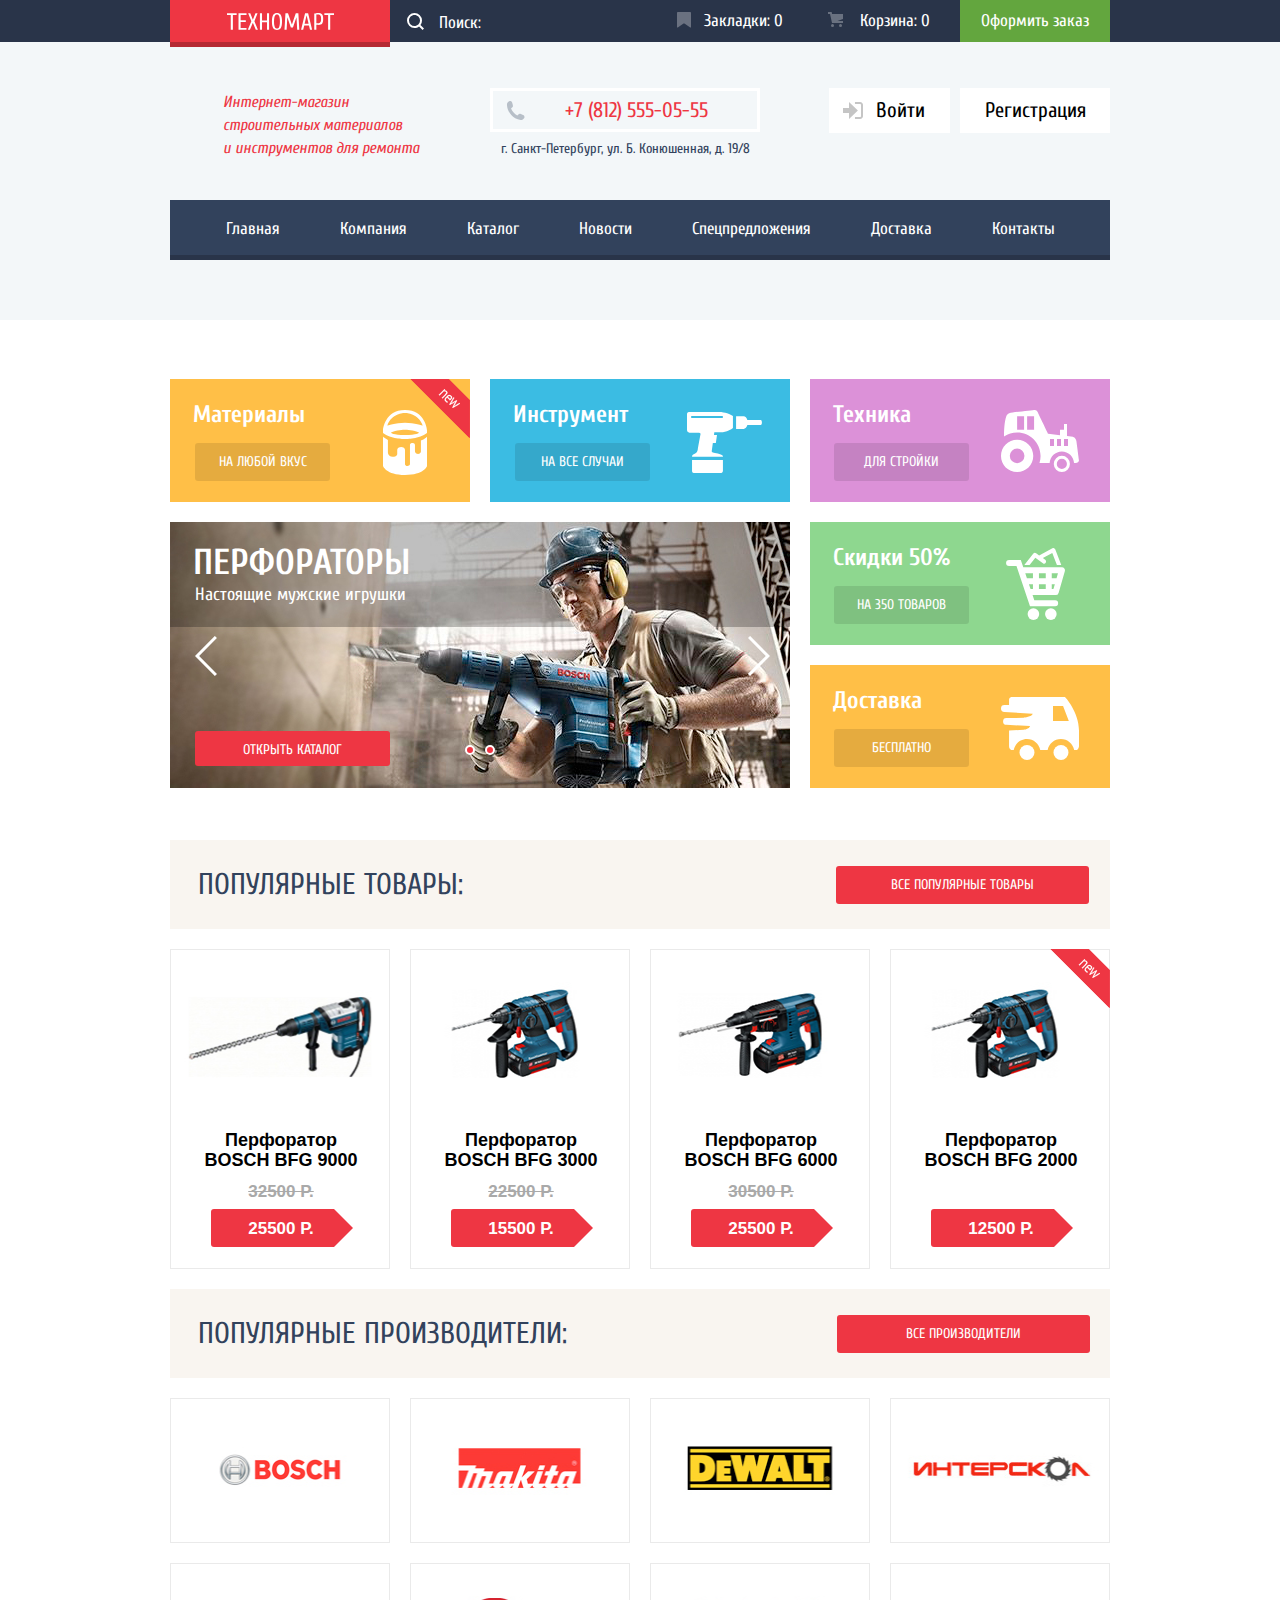
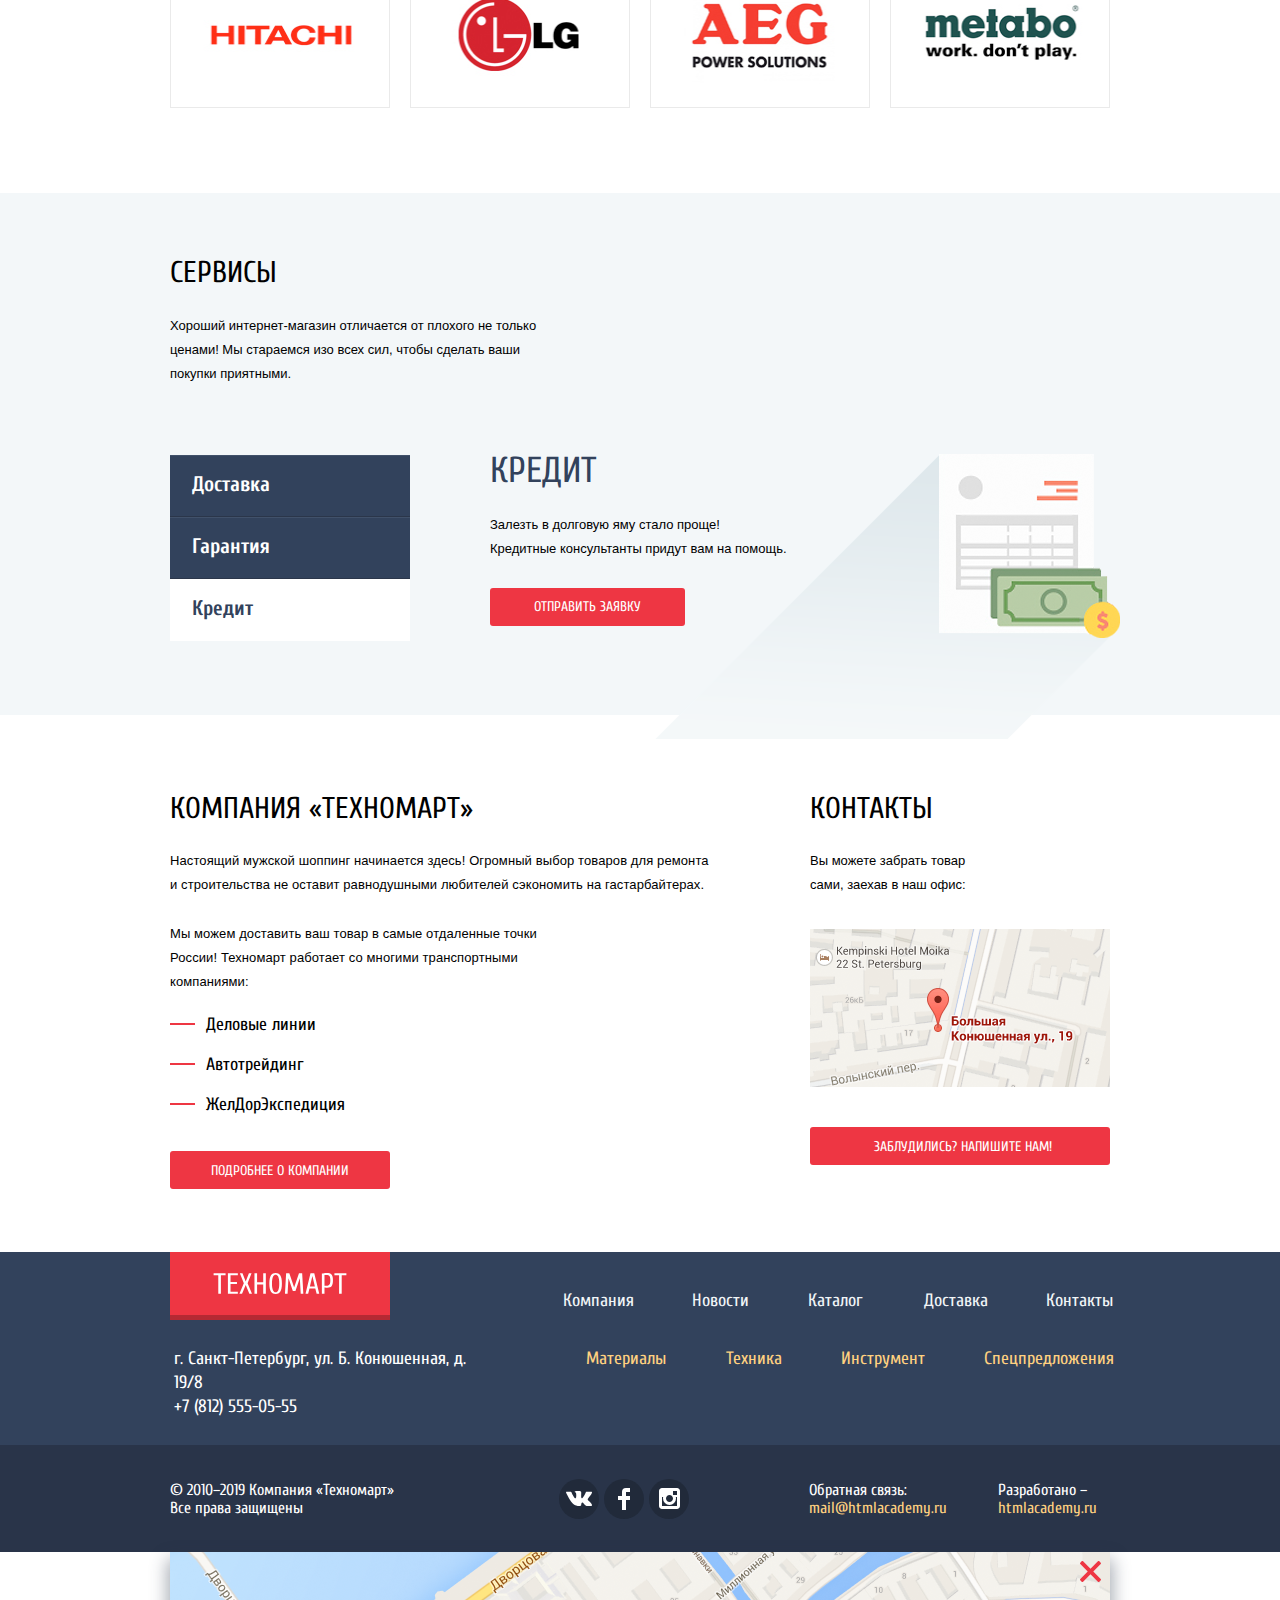
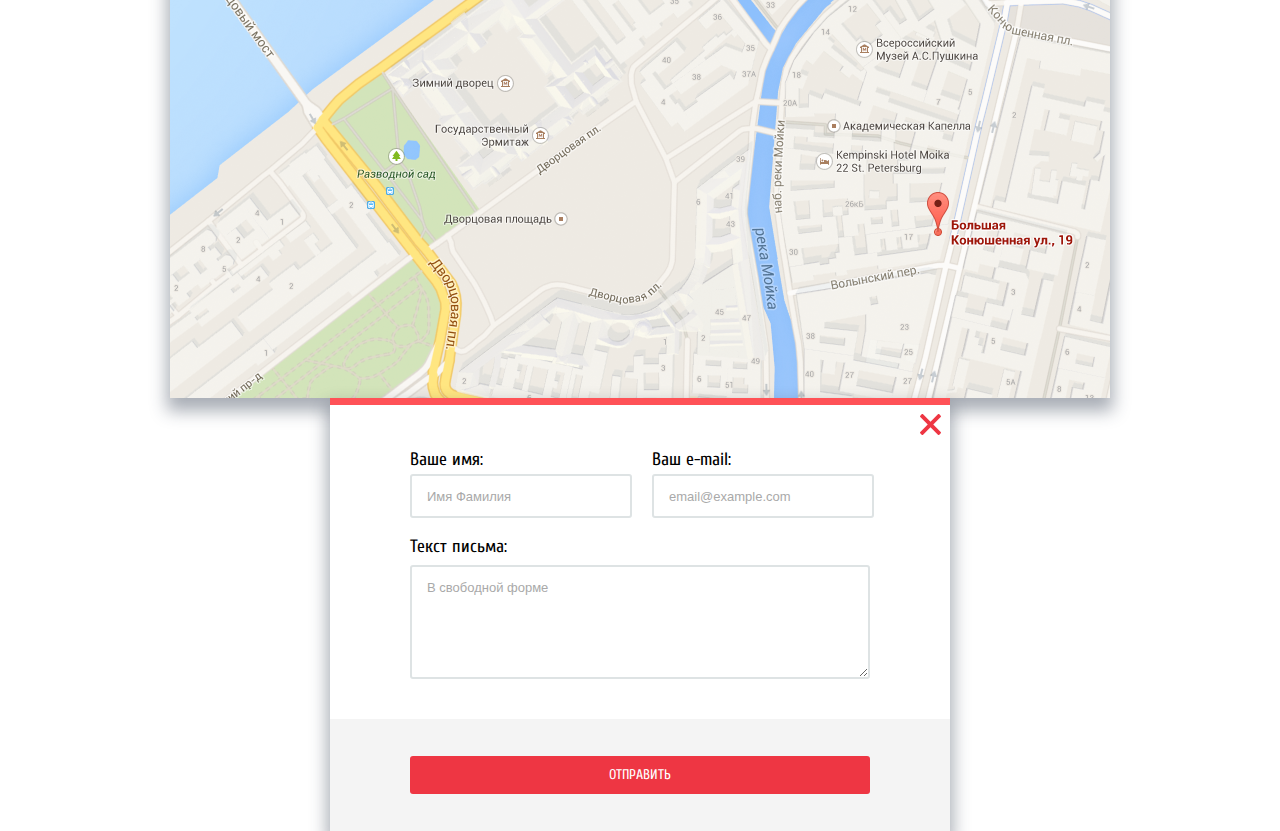
==== commit 013f2fa6: "Исправил форму поиска на главной странице" ====
--- a/index.html
+++ b/index.html
@@ -21,19 +21,19 @@
           
             <!--ФОРМА ПОИСКА-->
 
-            <form class="search" action="https://echo.htmlacademy.ru" method="GET">
-              <input type="search" name="search" placeholder="Поиск:">
-              <svg class="search-svg" xmlns="http://www.w3.org/2000/svg" width="17" height="17" viewBox="0 0 17 17">
-                <path class="search-svg" fill="#c5c5c5" d="M17 15.586l-3.542-3.542A7.465 7.465 0 0 0 15 7.5 7.5 7.5 0 1 0 7.5 15c1.71 0 3.282-.579 4.544-1.542L15.586 17 17 15.586zM2 7.5C2 4.467 4.467 2 7.5 2 10.532 2 13 4.467 13 7.5c0 3.032-2.468 5.5-5.5 5.5A5.506 5.506 0 0 1 2 7.5z"/>
-              </svg>
+            <form class="form-post" method="POST" action="https://echo.htmlacademy.ru" >
+              <input class="search-input" type="text" name="search" placeholder="Поиск:" aria-label="Поле поиска">
+              <input class="search-button" type="submit" value="" aria-label="Кнопка Поиск на странице Техномарт">
             </form>
+          
           <div>
             <a class="bookmarks" href="#"><svg class="bookmarks-svg" xmlns="http://www.w3.org/2000/svg" width="14" height="16" viewBox="0 0 14 16"><path class="bookmarks-svg" fill="#6a7180" d="M14 15c0 .55-.368.741-.818.426l-5.363-3.765c-.45-.315-1.187-.315-1.637 0L.818 15.426C.368 15.741 0 15.55 0 15V1c0-.55.45-1 1-1h12c.55 0 1 .45 1 1v14z"/></svg>
             Закладки: 0</a>
           </div>
           <div>
             <a class="basket" href="#"><svg  class="basket-svg" xmlns="http://www.w3.org/2000/svg" width="15" height="15" viewBox="0 0 15 15"><circle class="basket-svg" fill="#6a7180" cx="4.5" cy="13.5" r="1.5"/><circle class="basket-svg" fill="#6a7180" cx="12.5" cy="13.5" r="1.5"/><path class="basket-svg" fill="#6a7180" d="M15 2H4.07l-.422-2H0v2h2.031l1.985 9H15V9H9.441L15 6.951z"/></svg>
-            Корзина: 0</a></div>
+            Корзина: 0</a>
+          </div>
           <div class="purchase-item"><a class="process" href="#">Оформить заказ</a></div>
         </div>
         </div>
--- a/css/style.css
+++ b/css/style.css
@@ -114,7 +114,8 @@
 .index-top-logo,
 .index-logo {
     background-color: #ee3643;
-    box-shadow: 0 5px 0 0 #b52933;
+    -webkit-box-shadow: 0 5px 0 0 #b52933;
+            box-shadow: 0 5px 0 0 #b52933;
 }
 
 .top-logo:hover,
@@ -122,13 +123,15 @@
 .logo:hover,
 .logo:focus {
     background-color: #ca2c37; 
-    box-shadow: 0 5px 0 0 #9a212a; 
+    -webkit-box-shadow: 0 5px 0 0 #9a212a; 
+            box-shadow: 0 5px 0 0 #9a212a; 
 }
 
 .top-logo:active,
 .logo:active {
     background-color: #ba2732;
-    box-shadow: 0 5px 0 0 #8e1e26; 
+    -webkit-box-shadow: 0 5px 0 0 #8e1e26;
+            box-shadow: 0 5px 0 0 #8e1e26; 
 }
 
 .top-menu,
@@ -136,9 +139,11 @@
     background-color: #293449;
 }
 
-.search input[type="search"] {
+.search-input {
     position: relative;
-    
+    width: 211px;
+    height: 42px;
+
     font-family: "Cuprum", "Arial", sans-serif;
     font-size: 17px;
     line-height: 18px;
@@ -149,7 +154,33 @@
     border: none;
 }
 
-.search input[type="search"]::placeholder {
+.search-input::placeholder {
+    color: #ffffff;
+}
+
+.form-post {
+    position: relative;
+}
+
+.search-button {
+    position: absolute;
+    -webkit-box-sizing: border-box;
+    box-sizing: border-box;
+    cursor: pointer;
+    border: none;
+    background-image: url(../img/svg-technomart/icon-search.svg);
+    background-repeat: no-repeat;
+    top: 13px;
+    width: 17px;
+    height: 17px;
+
+    background-color: transparent;
+    padding: 0;
+    margin: 0;
+    left: 17px;
+}
+
+.search-input::-webkit-input-placeholder {
     font-family: "Cuprum", "Arial", sans-serif;
     font-size: 17px;
     line-height: 18px;
@@ -158,20 +189,58 @@
     color: #ffffff;
 }
 
-
-
-.search input[type="search"]:hover,
+.search-input::-moz-placeholder {
+    font-family: "Cuprum", "Arial", sans-serif;
+    font-size: 17px;
+    line-height: 18px;
+    padding-left: 0;
+
+    color: #ffffff;
+}
+
+.search-input:-ms-input-placeholder {
+    font-family: "Cuprum", "Arial", sans-serif;
+    font-size: 17px;
+    line-height: 18px;
+    padding-left: 0;
+
+    color: #ffffff;
+}
+
+.search-input::-ms-input-placeholder {
+    font-family: "Cuprum", "Arial", sans-serif;
+    font-size: 17px;
+    line-height: 18px;
+    padding-left: 0;
+
+    color: #ffffff;
+}
+
+.search-input::placeholder {
+    font-family: "Cuprum", "Arial", sans-serif;
+    font-size: 17px;
+    line-height: 18px;
+    padding-left: 0;
+
+    color: #ffffff;
+}
+
+
+
+.search-input:hover,
 .top-menu-list a:hover,
 .top-menu-list a:focus {
     background-color: #212a3a;
 }
 
-.search input[type="search"]:focus,
-.search input:focus + svg>path {
+.search-input:focus {
     background-color: #ffffff;
-    color: #000000;
-    fill: #ee3643;
-    opacity: 1;
+    color: #000000;   
+}
+
+.search-input:focus + .search-button {
+    background-image: url(../img/svg-technomart/icon-search-active.svg);
+    background-repeat: no-repeat;
 }
 
 /*Убираем крестик*/
@@ -311,7 +380,8 @@
 
 .main-navigation {
     background-color: #32425c;
-    box-shadow: 0 5px 0 0 #293449;
+    -webkit-box-shadow: 0 5px 0 0 #293449;
+            box-shadow: 0 5px 0 0 #293449;
 }
 
 .main-navigation a {
@@ -515,7 +585,8 @@
 .products-item:focus {
 
     border: 1px solid #ffffff;
-    box-shadow: 0 10px 25px 0  rgb(41, 52, 73, 0.5);
+    -webkit-box-shadow: 0 10px 25px 0  rgb(41, 52, 73, 0.5);
+            box-shadow: 0 10px 25px 0  rgb(41, 52, 73, 0.5);
 }
 
 .old-price {
@@ -543,7 +614,8 @@
 .buy {
     color: #ffffff;  
     background-color: #63a63e; 
-    box-shadow: 0 3px 0 0 #367315;
+    -webkit-box-shadow: 0 3px 0 0 #367315; 
+            box-shadow: 0 3px 0 0 #367315;
 }
 
 .buy:hover,
@@ -553,7 +625,8 @@
 
 .buy:active {
     background-color: #518534; 
-    box-shadow: 0 3px 0 0 #518534;
+    -webkit-box-shadow: 0 3px 0 0 #518534; 
+            box-shadow: 0 3px 0 0 #518534;
 }
 
 .add-bookmarks {
@@ -579,12 +652,14 @@
 .popular-producers-item:hover,
 .popular-producers-item:focus {
     border: 1px solid #ffffff;
-    box-shadow: 0 10px 25px 0  rgb(41, 52, 73, 0.5);
+    -webkit-box-shadow: 0 10px 25px 0  rgb(41, 52, 73, 0.5);
+            box-shadow: 0 10px 25px 0  rgb(41, 52, 73, 0.5);
 }
 
 .popular-producers-item:active {
     border: 1px solid #ffffff;
-    box-shadow: 0 10px 10px 0  rgb(41, 52, 73, 0.3);  
+    -webkit-box-shadow: 0 10px 10px 0  rgb(41, 52, 73, 0.3);
+            box-shadow: 0 10px 10px 0  rgb(41, 52, 73, 0.3);  
 }
 
 .services p,
@@ -769,13 +844,15 @@
 }
 
 .map-popup {
-    box-shadow: 0 10px 16px 3px  rgb(41, 52, 73, 0.4);
+    -webkit-box-shadow: 0 10px 16px 3px  rgb(41, 52, 73, 0.4);
+            box-shadow: 0 10px 16px 3px  rgb(41, 52, 73, 0.4);
 }
 
 .letter-popup,
 .basket-popup {
     border-top: 7px solid #ff5257;
-    box-shadow: 0 10px 16px 3px  rgb(41, 52, 73, 0.4);
+    -webkit-box-shadow: 0 10px 16px 3px  rgb(41, 52, 73, 0.4);
+            box-shadow: 0 10px 16px 3px  rgb(41, 52, 73, 0.4);
 }
 
 .letter-popup {
@@ -799,6 +876,46 @@
     border: 2px solid #dee3e4;
 
     padding-left: 15px;
+}
+
+.email-popup::-webkit-input-placeholder,
+.name-popup::-webkit-input-placeholder {
+    font-family: "PT Sans", "Arial", sans-serif;
+    font-size: 13px;
+    line-height: 18px;
+
+
+    color: #a9a9a9;
+}
+
+.email-popup::-moz-placeholder,
+.name-popup::-moz-placeholder {
+    font-family: "PT Sans", "Arial", sans-serif;
+    font-size: 13px;
+    line-height: 18px;
+
+
+    color: #a9a9a9;
+}
+
+.email-popup:-ms-input-placeholder,
+.name-popup:-ms-input-placeholder {
+    font-family: "PT Sans", "Arial", sans-serif;
+    font-size: 13px;
+    line-height: 18px;
+
+
+    color: #a9a9a9;
+}
+
+.email-popup::-ms-input-placeholder,
+.name-popup::-ms-input-placeholder {
+    font-family: "PT Sans", "Arial", sans-serif;
+    font-size: 13px;
+    line-height: 18px;
+
+
+    color: #a9a9a9;
 }
 
 .email-popup::placeholder,
@@ -807,6 +924,38 @@
     font-size: 13px;
     line-height: 18px;
 
+
+    color: #a9a9a9;
+}
+
+textarea::-webkit-input-placeholder {
+    font-family: "PT Sans", "Arial", sans-serif;
+    font-size: 13px;
+    line-height: 18px;
+
+    color: #a9a9a9;
+}
+
+textarea::-moz-placeholder {
+    font-family: "PT Sans", "Arial", sans-serif;
+    font-size: 13px;
+    line-height: 18px;
+
+    color: #a9a9a9;
+}
+
+textarea:-ms-input-placeholder {
+    font-family: "PT Sans", "Arial", sans-serif;
+    font-size: 13px;
+    line-height: 18px;
+
+    color: #a9a9a9;
+}
+
+textarea::-ms-input-placeholder {
+    font-family: "PT Sans", "Arial", sans-serif;
+    font-size: 13px;
+    line-height: 18px;
 
     color: #a9a9a9;
 }
@@ -1023,10 +1172,14 @@
 }
 
 .top-menu-list {
+    display: -webkit-box;
+    display: -ms-flexbox;
     display: flex;
 }
 
 .container {
+    display: -webkit-box;
+    display: -ms-flexbox;
     display: flex;
 
     width: 940px;
@@ -1037,11 +1190,15 @@
 .index-top-logo,
 .top-logo {
     position: relative;
+    display: -webkit-box;
+    display: -ms-flexbox;
     display: flex;
 
     width: 220px;
     min-height: 42px;
-    align-items: center;
+    -webkit-box-align: center;
+        -ms-flex-align: center;
+            align-items: center;
 }
 
 .index-top-logo img,
@@ -1049,7 +1206,14 @@
     margin: 0 auto;
 }
 
+.form-post {
+    width: 260px;
+    height: 42px;
+}
+
 .search {
+    display: -webkit-box;
+    display: -ms-flexbox;
     display: flex;
     position: relative;
 }
@@ -1060,34 +1224,47 @@
     min-height: 42px;
 }
 
-.search-svg {
-    position: absolute;
-
-    top: 12px;
-    left: 17px;
-
-    width: 17px;
-    height: 17px;
-}
-
-input[type="search"]::placeholder {
+search-input::-webkit-input-placeholder {
     min-height: 42px;
     padding-left: 49px;  
 }
+search-input::-moz-placeholder {
+    min-height: 42px;
+    padding-left: 49px;  
+}
+search-input:-ms-input-placeholder {
+    min-height: 42px;
+    padding-left: 49px;  
+}
+search-input::-ms-input-placeholder {
+    min-height: 42px;
+    padding-left: 49px;  
+}
+search-input::placeholder {
+    min-height: 42px;
+    padding-left: 49px;  
+}
 
 .bookmarks {
     position: relative;
     
     min-height: 42px;
-    justify-content: center;
-    flex-wrap: wrap;
+    -webkit-box-pack: center;
+        -ms-flex-pack: center;
+            justify-content: center;
+    -ms-flex-wrap: wrap;
+        flex-wrap: wrap;
    
 }
 
 .top-menu-list .bookmarks {
     position: relative;
-    display: flex;
-    align-items: center;
+    display: -webkit-box;
+    display: -ms-flexbox;
+    display: flex;
+    -webkit-box-align: center;
+        -ms-flex-align: center;
+            align-items: center;
 
     width: 114px;
     padding-left: 36px;
@@ -1114,8 +1291,11 @@
     position: relative;
     width: 117px;
     min-height: 42px;
-    justify-content: center;
-    flex-wrap: wrap;
+    -webkit-box-pack: center;
+        -ms-flex-pack: center;
+            justify-content: center;
+    -ms-flex-wrap: wrap;
+        flex-wrap: wrap;
     padding-right: 5px;
     padding-left: 18px;
 }
@@ -1155,8 +1335,12 @@
 }
 
 .top-menu-list .basket {
-    display: flex;
-    align-items: center;
+    display: -webkit-box;
+    display: -ms-flexbox;
+    display: flex;
+    -webkit-box-align: center;
+        -ms-flex-align: center;
+            align-items: center;
     padding-right: 7px;
     padding-left: 26px;
 }
@@ -1166,14 +1350,21 @@
 
     width: 140px;
     min-height: 42px;
-    justify-content: center;
-    flex-wrap: wrap;
+    -webkit-box-pack: center;
+        -ms-flex-pack: center;
+            justify-content: center;
+    -ms-flex-wrap: wrap;
+        flex-wrap: wrap;
     
 }
 
 .purchase-item .process {
-    display: flex;
-    align-items: center;
+    display: -webkit-box;
+    display: -ms-flexbox;
+    display: flex;
+    -webkit-box-align: center;
+        -ms-flex-align: center;
+            align-items: center;
     padding-right: 5px;
     padding-left: 5px;
 }
@@ -1188,6 +1379,8 @@
 }
 
 .header-navigation-wrapper {
+    display: -webkit-box;
+    display: -ms-flexbox;
     display: flex;
     min-height: 68px;
     
@@ -1203,7 +1396,8 @@
 .phone-number {
     position: relative;
     min-height: 38px;
-    flex-wrap: wrap;
+    -ms-flex-wrap: wrap;
+        flex-wrap: wrap;
     padding-right: 45px;
     padding-left: 72px;
 }
@@ -1223,13 +1417,21 @@
 }
 
 .header-contacts .phone-number {
-    display: flex;
-    align-items: center; 
+    display: -webkit-box;
+    display: -ms-flexbox;
+    display: flex;
+    -webkit-box-align: center;
+        -ms-flex-align: center;
+            align-items: center; 
 }
 
 .header-contacts address {
-    display: flex;
-    justify-content: center;
+    display: -webkit-box;
+    display: -ms-flexbox;
+    display: flex;
+    -webkit-box-pack: center;
+        -ms-flex-pack: center;
+            justify-content: center;
 }
 
 .header-contacts {
@@ -1240,6 +1442,8 @@
 }
 
 .user-navigation {
+    display: -webkit-box;
+    display: -ms-flexbox;
     display: flex;
 
     
@@ -1252,8 +1456,11 @@
         
     min-height: 45px;
     width: 89px;
-    justify-content: center;
-    flex-wrap: wrap;
+    -webkit-box-pack: center;
+        -ms-flex-pack: center;
+            justify-content: center;
+    -ms-flex-wrap: wrap;
+        flex-wrap: wrap;
     padding-right: 5px;
     padding-left: 27px;
 }
@@ -1271,8 +1478,12 @@
 }
 
 .user-navigation .user-login {
-    display: flex;
-    align-items: center;
+    display: -webkit-box;
+    display: -ms-flexbox;
+    display: flex;
+    -webkit-box-align: center;
+        -ms-flex-align: center;
+            align-items: center;
 }
 
 .user-registration  {
@@ -1280,21 +1491,33 @@
 
     min-height: 45px;
     width: 140px;
-    justify-content: center;
-    flex-wrap: wrap;
+    -webkit-box-pack: center;
+        -ms-flex-pack: center;
+            justify-content: center;
+    -ms-flex-wrap: wrap;
+        flex-wrap: wrap;
     padding-right: 5px;
     padding-left: 5px;
 }
 
 .user-navigation .user-registration {
-    display: flex;
-    align-items: center;
+    display: -webkit-box;
+    display: -ms-flexbox;
+    display: flex;
+    -webkit-box-align: center;
+        -ms-flex-align: center;
+            align-items: center;
     
 }
 
 .login-navigation {
-    display: flex;
-    flex-direction: column;
+    display: -webkit-box;
+    display: -ms-flexbox;
+    display: flex;
+    -webkit-box-orient: vertical;
+    -webkit-box-direction: normal;
+        -ms-flex-direction: column;
+            flex-direction: column;
     
 }
 
@@ -1304,8 +1527,12 @@
 
 .login-navigation .login-name {
     position: relative;
-    display: flex;
-    align-items: center;
+    display: -webkit-box;
+    display: -ms-flexbox;
+    display: flex;
+    -webkit-box-align: center;
+        -ms-flex-align: center;
+            align-items: center;
     
 
     width: 252px;
@@ -1342,13 +1569,19 @@
 }
 
 .login-navigation-items a {
-    display: flex;
-    align-items: center;
+    display: -webkit-box;
+    display: -ms-flexbox;
+    display: flex;
+    -webkit-box-align: center;
+        -ms-flex-align: center;
+            align-items: center;
     min-height: 23px;
     
 }
 
 .login-navigation-items {
+    display: -webkit-box;
+    display: -ms-flexbox;
     display: flex;
     
 }
@@ -1386,17 +1619,27 @@
 
 .main-navigation-wrapper {
     width: 100%;
-    display: flex;
-    justify-content: center; 
+    display: -webkit-box;
+    display: -ms-flexbox;
+    display: flex;
+    -webkit-box-pack: center;
+        -ms-flex-pack: center;
+            justify-content: center; 
     background-color: #32425c;
     border-bottom: 5px solid #293449;
 }
 
 .main-navigation-list {
-    display: flex;
-    justify-content: space-around;
-    align-items: center;
-    flex-wrap: wrap;
+    display: -webkit-box;
+    display: -ms-flexbox;
+    display: flex;
+    -ms-flex-pack: distribute;
+        justify-content: space-around;
+    -webkit-box-align: center;
+        -ms-flex-align: center;
+            align-items: center;
+    -ms-flex-wrap: wrap;
+        flex-wrap: wrap;
     margin-top: 38px;
     padding: 0 23px;
 }
@@ -1407,6 +1650,8 @@
 
 .product-list,
 .product-list-2 {
+    display: -webkit-box;
+    display: -ms-flexbox;
     display: flex;
 }
 
@@ -1473,8 +1718,13 @@
 }
 
 .vertical-flex {
-    display: flex;
-    flex-direction: column;
+    display: -webkit-box;
+    display: -ms-flexbox;
+    display: flex;
+    -webkit-box-orient: vertical;
+    -webkit-box-direction: normal;
+        -ms-flex-direction: column;
+            flex-direction: column;
 }
 
 
@@ -1493,8 +1743,11 @@
 
     width: 125px;
     min-height: 38px;
-    justify-content: center;
-    flex-wrap: wrap;
+    -webkit-box-pack: center;
+        -ms-flex-pack: center;
+            justify-content: center;
+    -ms-flex-wrap: wrap;
+        flex-wrap: wrap;
     padding-right: 5px;
     padding-left: 5px;
 
@@ -1506,8 +1759,12 @@
 .product-blue a,
 .product-violet a,
 .product-green a{
-    display: flex;
-    align-items: center;
+    display: -webkit-box;
+    display: -ms-flexbox;
+    display: flex;
+    -webkit-box-align: center;
+        -ms-flex-align: center;
+            align-items: center;
 
     margin-left: 25px;
     margin-top: 13px;
@@ -1578,7 +1835,8 @@
     width: 185px;
     min-height: 25px;
     text-align: center;
-    flex-wrap: wrap;
+    -ms-flex-wrap: wrap;
+        flex-wrap: wrap;
     padding-top: 10px;
     /*padding-bottom: 10px;*/
     padding-right: 5px;
@@ -1619,8 +1877,12 @@
 }
 
 .popular-products-top {
-    display: flex;
-    align-items: center;
+    display: -webkit-box;
+    display: -ms-flexbox;
+    display: flex;
+    -webkit-box-align: center;
+        -ms-flex-align: center;
+            align-items: center;
     
     min-height: 89px;
     width: 940px;
@@ -1637,8 +1899,11 @@
 .show-popular-products {
     width: 243px;
     min-height: 38px;
-    justify-content: center;
-    flex-wrap: wrap;
+    -webkit-box-pack: center;
+        -ms-flex-pack: center;
+            justify-content: center;
+    -ms-flex-wrap: wrap;
+        flex-wrap: wrap;
     padding-right: 5px;
     padding-left: 5px;
             
@@ -1647,11 +1912,17 @@
 }
 
 .popular-products-top a {
-    display: flex;
-    align-items: center;
+    display: -webkit-box;
+    display: -ms-flexbox;
+    display: flex;
+    -webkit-box-align: center;
+        -ms-flex-align: center;
+            align-items: center;
 }
 
 .popular-products-list {
+    display: -webkit-box;
+    display: -ms-flexbox;
     display: flex;
     /*flex-wrap: wrap;*/
 }
@@ -1674,22 +1945,43 @@
     width: 220px;
     min-height: 318px;
 
-    display: flex;
-    flex-direction: column;
-    flex-wrap: wrap;
-    align-items: center;
+    display: -webkit-box;
+
+    display: -ms-flexbox;
+
+    display: flex;
+    -webkit-box-orient: vertical;
+    -webkit-box-direction: normal;
+        -ms-flex-direction: column;
+            flex-direction: column;
+    -ms-flex-wrap: wrap;
+        flex-wrap: wrap;
+    -webkit-box-align: center;
+        -ms-flex-align: center;
+            align-items: center;
 }
 
 .popular-products-item img {
-    order: 1;
+    -webkit-box-ordinal-group: 2;
+        -ms-flex-order: 1;
+            order: 1;
 }
 
 .popular-products-item h3 {
-    order: 2;
-
-    display: flex;
-    justify-content: center;
-    flex-wrap: wrap;
+    -webkit-box-ordinal-group: 3;
+        -ms-flex-order: 2;
+            order: 2;
+
+    display: -webkit-box;
+
+    display: -ms-flexbox;
+
+    display: flex;
+    -webkit-box-pack: center;
+        -ms-flex-pack: center;
+            justify-content: center;
+    -ms-flex-wrap: wrap;
+        flex-wrap: wrap;
     width: 160px;
     text-align:  center;
 
@@ -1697,13 +1989,19 @@
 }
 
 .popular-products-item .product-price {
-    order: 3;
+    -webkit-box-ordinal-group: 4;
+        -ms-flex-order: 3;
+            order: 3;
 
 }
 
 .old-price {
-    display: flex;
-    justify-content: center;
+    display: -webkit-box;
+    display: -ms-flexbox;
+    display: flex;
+    -webkit-box-pack: center;
+        -ms-flex-pack: center;
+            justify-content: center;
 
     margin-top: 13px;
     
@@ -1712,14 +2010,22 @@
 .price,
 .only-price {
     position: relative;
+    display: -webkit-box;
+    display: -ms-flexbox;
     display: flex;
 
     width: 141px;
     min-height: 38px;
     border-radius: 3px;
 
-    justify-content: center;
-    align-items: center;
+    -webkit-box-pack: center;
+
+        -ms-flex-pack: center;
+
+            justify-content: center;
+    -webkit-box-align: center;
+        -ms-flex-align: center;
+            align-items: center;
 
     margin-top: 9px;
 }
@@ -1805,8 +2111,12 @@
 }
 
 .popular-producers-top {
-    display: flex;
-    align-items: center;
+    display: -webkit-box;
+    display: -ms-flexbox;
+    display: flex;
+    -webkit-box-align: center;
+        -ms-flex-align: center;
+            align-items: center;
 
     min-height: 89px;
     width: 940px;
@@ -1818,9 +2128,13 @@
 .show-popular-producers {
     width: 243px;
     min-height: 38px;
-    justify-content: center;
-    
-    flex-wrap: wrap;
+    -webkit-box-pack: center;
+        -ms-flex-pack: center;
+            justify-content: center;
+    
+    -ms-flex-wrap: wrap;
+    
+        flex-wrap: wrap;
     padding-right: 5px;
     padding-left: 5px;
 
@@ -1830,13 +2144,20 @@
 }
 
 .popular-producers-top a {
-    display: flex;
-    align-items: center;
+    display: -webkit-box;
+    display: -ms-flexbox;
+    display: flex;
+    -webkit-box-align: center;
+        -ms-flex-align: center;
+            align-items: center;
 }
 
 .popular-producers-list {
-    display: flex;
-    flex-wrap: wrap;
+    display: -webkit-box;
+    display: -ms-flexbox;
+    display: flex;
+    -ms-flex-wrap: wrap;
+        flex-wrap: wrap;
 }
 
 .popular-producers-item {
@@ -1852,8 +2173,12 @@
 }
 
 .popular-producers-item a {
-    display: flex;
-    justify-content: center;    
+    display: -webkit-box;
+    display: -ms-flexbox;
+    display: flex;
+    -webkit-box-pack: center;
+        -ms-flex-pack: center;
+            justify-content: center;    
 }
 
 .popular-producers-item img {
@@ -1861,8 +2186,13 @@
 }
 
 .services-wrapper {
+    display:  -webkit-box;
+    display:  -ms-flexbox;
     display:  flex;
-    flex-direction: column;
+    -webkit-box-orient: vertical;
+    -webkit-box-direction: normal;
+        -ms-flex-direction: column;
+            flex-direction: column;
 }
 
 .services-wrapper p {
@@ -1884,6 +2214,8 @@
 }
 
 .services-navigation-wrapper {
+    display: -webkit-box;
+    display: -ms-flexbox;
     display: flex;
     
     margin-top: 69px;
@@ -1892,6 +2224,10 @@
 .services-navigation a {
     width: 218px;
     min-height: 34px;
+
+    display: -webkit-box;
+
+    display: -ms-flexbox;
 
     display: flex;
     
@@ -1934,8 +2270,11 @@
 .credit-request {
     width: 185px;
     min-height: 38px;
-    justify-content: center;
-    flex-wrap: wrap;
+    -webkit-box-pack: center;
+        -ms-flex-pack: center;
+            justify-content: center;
+    -ms-flex-wrap: wrap;
+        flex-wrap: wrap;
     padding-right: 5px;
     padding-left: 5px;
 
@@ -1949,8 +2288,12 @@
 }
 
 .credit a {
-    display: flex;
-    align-items: center;
+    display: -webkit-box;
+    display: -ms-flexbox;
+    display: flex;
+    -webkit-box-align: center;
+        -ms-flex-align: center;
+            align-items: center;
 }
 
 .delivery img {
@@ -1975,6 +2318,8 @@
 }
 
 .company-wrapper {
+    display: -webkit-box;
+    display: -ms-flexbox;
     display: flex;
     min-height: 537px;
 }
@@ -1994,6 +2339,11 @@
 
 .about-company .info {
     margin-top: 25px;
+
+    font-family: 'PT Sans',Arial,sans-serif;
+    font-size: 13px;
+    line-height: 24px;
+    letter-spacing: .1px;
     
 }
 
@@ -2009,8 +2359,11 @@
 .more-about {
     width: 210px;
     min-height: 27px;
-    justify-content: center;
-    flex-wrap: wrap;
+    -webkit-box-pack: center;
+        -ms-flex-pack: center;
+            justify-content: center;
+    -ms-flex-wrap: wrap;
+        flex-wrap: wrap;
     padding-right: 5px;
     padding-left: 5px;
 
@@ -2022,8 +2375,12 @@
 }
 
 .about-company .more-about {
-    display: flex;
-    align-items: center;
+    display: -webkit-box;
+    display: -ms-flexbox;
+    display: flex;
+    -webkit-box-align: center;
+        -ms-flex-align: center;
+            align-items: center;
 }
 
 .partners li {
@@ -2051,8 +2408,11 @@
 .lost {
     width: 280px;
     min-height: 38px;
-    justify-content: center;
-    flex-wrap: wrap;
+    -webkit-box-pack: center;
+        -ms-flex-pack: center;
+            justify-content: center;
+    -ms-flex-wrap: wrap;
+        flex-wrap: wrap;
     padding-right: 5px;
     padding-left: 5px;
 
@@ -2064,11 +2424,19 @@
     margin-top: 15px;
 
     width: 390px;
+
+    font-size: 13px;
+    line-height: 24px;
+    letter-spacing: .1px;
 }
 
 .on-line-middle .lost {
-    display: flex;
-    align-items: center;
+    display: -webkit-box;
+    display: -ms-flexbox;
+    display: flex;
+    -webkit-box-align: center;
+        -ms-flex-align: center;
+            align-items: center;
     text-align: center;
 
     padding-right: 5px;
@@ -2086,6 +2454,8 @@
 
 .footer-navigation-white,
 .footer-navigation-yellow {
+    display: -webkit-box;
+    display: -ms-flexbox;
     display: flex;
 }
 
@@ -2100,8 +2470,12 @@
 
 .index-logo,
 .logo {
-    display: flex;
-    align-items: center;
+    display: -webkit-box;
+    display: -ms-flexbox;
+    display: flex;
+    -webkit-box-align: center;
+        -ms-flex-align: center;
+            align-items: center;
 
     width: 220px;
     min-height: 63px;
@@ -2165,12 +2539,16 @@
 }
 
 .footer-bottom .container {
-    align-items: center;
+    -webkit-box-align: center;
+        -ms-flex-align: center;
+            align-items: center;
     min-height: 107px;
 }
 
 
 .socials {
+    display: -webkit-box;
+    display: -ms-flexbox;
     display: flex;
     
     margin-left: 163px;
@@ -2179,6 +2557,8 @@
 }
 
 .socials-list {
+    display: -webkit-box;
+    display: -ms-flexbox;
     display: flex;
     
     width: 131px;
@@ -2200,9 +2580,15 @@
 }
 
 .socials-list a {
-    display: flex;
-    justify-content: center;
-    align-items: center;
+    display: -webkit-box;
+    display: -ms-flexbox;
+    display: flex;
+    -webkit-box-pack: center;
+        -ms-flex-pack: center;
+            justify-content: center;
+    -webkit-box-align: center;
+        -ms-flex-align: center;
+            align-items: center;
 }
 
 .feedback {
@@ -2223,8 +2609,12 @@
     text-decoration: none;
 }
 .letter-popup-centerer {
-    display: flex;
-    justify-content: center;
+    display: -webkit-box;
+    display: -ms-flexbox;
+    display: flex;
+    -webkit-box-pack: center;
+        -ms-flex-pack: center;
+            justify-content: center;
     width: 100%;
 }
 
@@ -2241,6 +2631,8 @@
 }
 
 .letter-popup-name-wrapper {
+    display: -webkit-box;
+    display: -ms-flexbox;
     display: flex;
 }
 
@@ -2288,9 +2680,15 @@
 }
 
 .letter-popup-bottom {
-    display: flex;
-    justify-content: center;
-    align-items: center;
+    display: -webkit-box;
+    display: -ms-flexbox;
+    display: flex;
+    -webkit-box-pack: center;
+        -ms-flex-pack: center;
+            justify-content: center;
+    -webkit-box-align: center;
+        -ms-flex-align: center;
+            align-items: center;
 
     margin-top: 37px;
     
@@ -2301,8 +2699,11 @@
 }
 
 .send-letter {
-    justify-content: center;
-    flex-wrap: wrap;
+    -webkit-box-pack: center;
+        -ms-flex-pack: center;
+            justify-content: center;
+    -ms-flex-wrap: wrap;
+        flex-wrap: wrap;
     width: 460px;
     min-height: 38px;
     padding-right: 5px;
@@ -2313,8 +2714,12 @@
 }
 
 .letter-popup .send-letter {
-    display: flex;
-    align-items: center;
+    display: -webkit-box;
+    display: -ms-flexbox;
+    display: flex;
+    -webkit-box-align: center;
+        -ms-flex-align: center;
+            align-items: center;
 }
 
 
@@ -2348,30 +2753,48 @@
 /*ПОСТРОЕНИЕ СЕТОК КАТАЛОГА!*/
 
 .catalog-top {
-    display: flex;
-    flex-direction: column;
+    display: -webkit-box;
+    display: -ms-flexbox;
+    display: flex;
+    -webkit-box-orient: vertical;
+    -webkit-box-direction: normal;
+        -ms-flex-direction: column;
+            flex-direction: column;
     width: 100%;
 }
 
 .catalog-header {
-    display: flex;
-    align-items: center;
+    display: -webkit-box;
+    display: -ms-flexbox;
+    display: flex;
+    -webkit-box-align: center;
+        -ms-flex-align: center;
+            align-items: center;
     min-height: 89px;
     padding-left: 30px;
-    order: 2;
+    -webkit-box-ordinal-group: 3;
+        -ms-flex-order: 2;
+            order: 2;
     background-color: #f2f6f8;
 }
 
 .breadcrumbs {
-    order: 1;
+    -webkit-box-ordinal-group: 2;
+        -ms-flex-order: 1;
+            order: 1;
     margin-bottom: 20px;
     margin-top: 20px;
 }
 
 .breadcrumbs-list {
-    display: flex;
-    justify-content: flex-start;
-    flex-wrap: wrap;
+    display: -webkit-box;
+    display: -ms-flexbox;
+    display: flex;
+    -webkit-box-pack: start;
+        -ms-flex-pack: start;
+            justify-content: flex-start;
+    -ms-flex-wrap: wrap;
+        flex-wrap: wrap;
     
     margin-right: 20px;
 
@@ -2404,15 +2827,24 @@
   }
 
 .filter {
-    display: flex;
-    flex-direction: column;
+    display: -webkit-box;
+    display: -ms-flexbox;
+    display: flex;
+    -webkit-box-orient: vertical;
+    -webkit-box-direction: normal;
+        -ms-flex-direction: column;
+            flex-direction: column;
     width: 220px;
     margin-top: 20px;
 }
 
 .filter-cost h3 {
-    display: flex;
-    align-items: center;
+    display: -webkit-box;
+    display: -ms-flexbox;
+    display: flex;
+    -webkit-box-align: center;
+        -ms-flex-align: center;
+            align-items: center;
 
     border-radius: 3px;    
     min-height: 38px;
@@ -2420,8 +2852,12 @@
 }
 
 .filter-cost p {
-    display: flex;
-    align-items: center;
+    display: -webkit-box;
+    display: -ms-flexbox;
+    display: flex;
+    -webkit-box-align: center;
+        -ms-flex-align: center;
+            align-items: center;
     min-height: 55px;
 }
 
@@ -2464,7 +2900,8 @@
 
     border: 8px solid #ffffff;
     background-color: #ababab;
-    box-shadow: 0 2px 1px 0 #cfcfcf;
+    -webkit-box-shadow: 0 2px 1px 0 #cfcfcf;
+            box-shadow: 0 2px 1px 0 #cfcfcf;
     border-radius: 50%;
     cursor: pointer;
 }
@@ -2478,8 +2915,12 @@
   }
 
 .cost-data {
-    display: flex;
-    justify-content: space-between;
+    display: -webkit-box;
+    display: -ms-flexbox;
+    display: flex;
+    -webkit-box-pack: justify;
+        -ms-flex-pack: justify;
+            justify-content: space-between;
     margin-bottom: 25px;
     border-bottom: 1px solid #e5e5e5;
 }
@@ -2588,16 +3029,27 @@
 }
 
 .right-block {
-    display: flex;
-    flex-direction: column;
+    display: -webkit-box;
+    display: -ms-flexbox;
+    display: flex;
+    -webkit-box-orient: vertical;
+    -webkit-box-direction: normal;
+        -ms-flex-direction: column;
+            flex-direction: column;
     width: 700px;
     margin-left: 20px;
 }
 
 .sorting {
-    display: flex;
-    justify-content: flex-start;
-    align-items: center;
+    display: -webkit-box;
+    display: -ms-flexbox;
+    display: flex;
+    -webkit-box-pack: start;
+        -ms-flex-pack: start;
+            justify-content: flex-start;
+    -webkit-box-align: center;
+        -ms-flex-align: center;
+            align-items: center;
     width: 700px;
     height: 38px;
     background-color: #f7f3ec;
@@ -2612,6 +3064,8 @@
 }
 
 .sorting .sorting-list {
+    display: -webkit-box;
+    display: -ms-flexbox;
     display: flex;
     width: 460px;
     margin-left: 140px;
@@ -2636,13 +3090,18 @@
 /*КАРТОЧКИ ТОВАРОВ*/
 
 .products .products-list {
-    display: flex;
-    flex-wrap: wrap;
+    display: -webkit-box;
+    display: -ms-flexbox;
+    display: flex;
+    -ms-flex-wrap: wrap;
+        flex-wrap: wrap;
 
     margin-top: 20px;
 }
 
 .products-item  {
+    display: -webkit-box;
+    display: -ms-flexbox;
     display: flex;
     position: relative;
         
@@ -2658,25 +3117,42 @@
 }
 
 .products-item a {
-    display: flex;
-    flex-direction: column;
-    align-items: center;
+    display: -webkit-box;
+    display: -ms-flexbox;
+    display: flex;
+    -webkit-box-orient: vertical;
+    -webkit-box-direction: normal;
+        -ms-flex-direction: column;
+            flex-direction: column;
+    -webkit-box-align: center;
+        -ms-flex-align: center;
+            align-items: center;
 
     width: 218px;
 }
 
 
 .products-item h3 {
-    order: 1;
-
-    display: flex;
-    justify-content: center;
+    -webkit-box-ordinal-group: 2;
+        -ms-flex-order: 1;
+            order: 1;
+
+    display: -webkit-box;
+
+    display: -ms-flexbox;
+
+    display: flex;
+    -webkit-box-pack: center;
+        -ms-flex-pack: center;
+            justify-content: center;
     
     width: 160px;
 }
 
 .products-item .product-price {
-    order: 2;
+    -webkit-box-ordinal-group: 3;
+        -ms-flex-order: 2;
+            order: 2;
 }
 
 .products-item.new::before {
@@ -2714,6 +3190,8 @@
 }
 
 .pages {
+    display: -webkit-box;
+    display: -ms-flexbox;
     display: flex;
 
     width: 284px;
@@ -2727,9 +3205,15 @@
 }
 
 .pages a {
+    display: -webkit-box;
+    display: -ms-flexbox;
     display: flex; 
-    justify-content: center;
-    align-items: center;
+    -webkit-box-pack: center; 
+        -ms-flex-pack: center; 
+            justify-content: center;
+    -webkit-box-align: center;
+        -ms-flex-align: center;
+            align-items: center;
     width: 36px;
     min-height: 36px;
     border-radius: 3px;
@@ -2746,8 +3230,13 @@
 }
 
 .about-product .container {
-    display: flex;
-    flex-direction: column;
+    display: -webkit-box;
+    display: -ms-flexbox;
+    display: flex;
+    -webkit-box-orient: vertical;
+    -webkit-box-direction: normal;
+        -ms-flex-direction: column;
+            flex-direction: column;
 }
 
 .about-product h2 {
@@ -2761,9 +3250,15 @@
 }
 
 .basket-header-wrapper {
-    display: flex;
-    justify-content: center;
-    align-items: center;
+    display: -webkit-box;
+    display: -ms-flexbox;
+    display: flex;
+    -webkit-box-pack: center;
+        -ms-flex-pack: center;
+            justify-content: center;
+    -webkit-box-align: center;
+        -ms-flex-align: center;
+            align-items: center;
 
     min-height: 163px;
     
@@ -2775,6 +3270,8 @@
 }
 
 .basket-buttons {
+    display: -webkit-box;
+    display: -ms-flexbox;
     display: flex;
 }
 
@@ -2785,14 +3282,24 @@
 
 
 .basket-buttons-wrapper {
-    display: flex;
-    align-items: center;
+    display: -webkit-box;
+    display: -ms-flexbox;
+    display: flex;
+    -webkit-box-align: center;
+        -ms-flex-align: center;
+            align-items: center;
 }
 
 .basket-popup a {
-    display: flex;
-    justify-content: center;
-    align-items: center;
+    display: -webkit-box;
+    display: -ms-flexbox;
+    display: flex;
+    -webkit-box-pack: center;
+        -ms-flex-pack: center;
+            justify-content: center;
+    -webkit-box-align: center;
+        -ms-flex-align: center;
+            align-items: center;
     width: 220px;
     min-height: 38px;
     border-radius: 3px;
@@ -2828,8 +3335,4 @@
     display: none;
 }
 
-
-* {
-    outline: 1px solid red;
-}
-
+   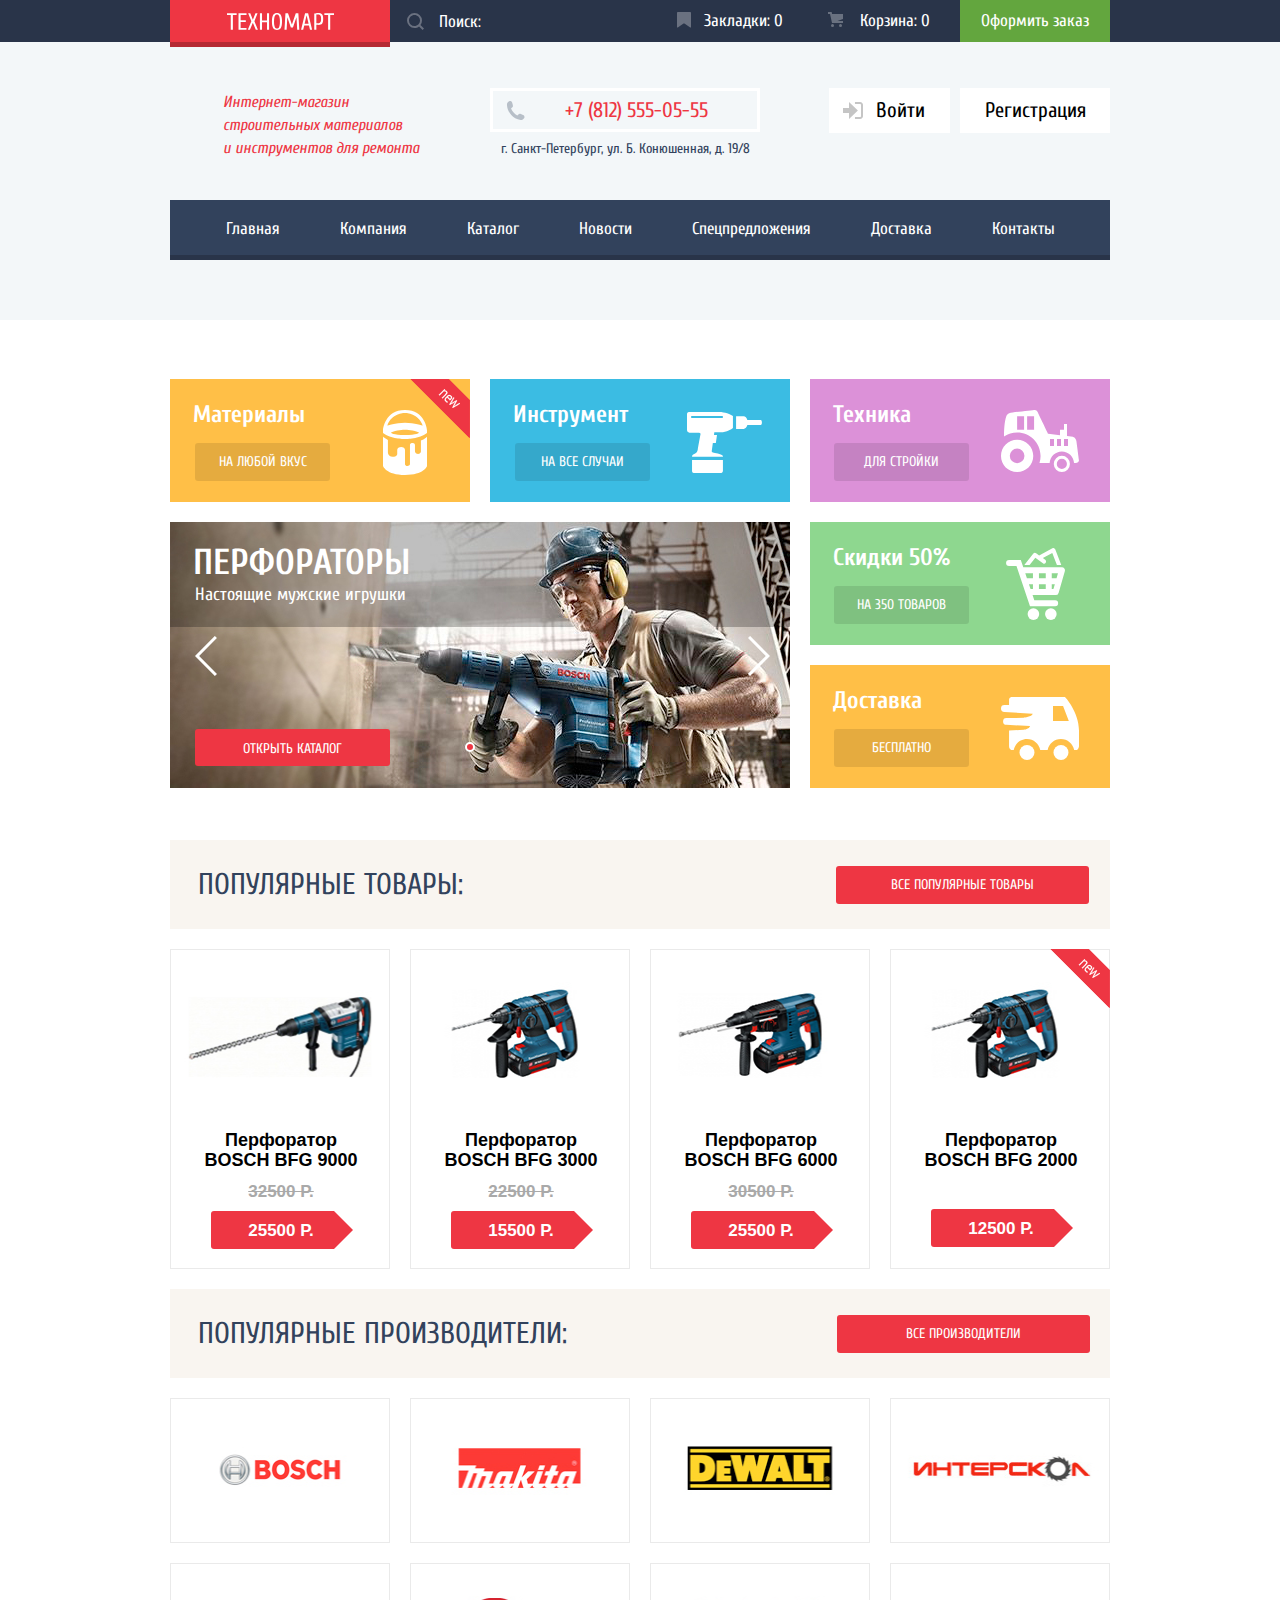
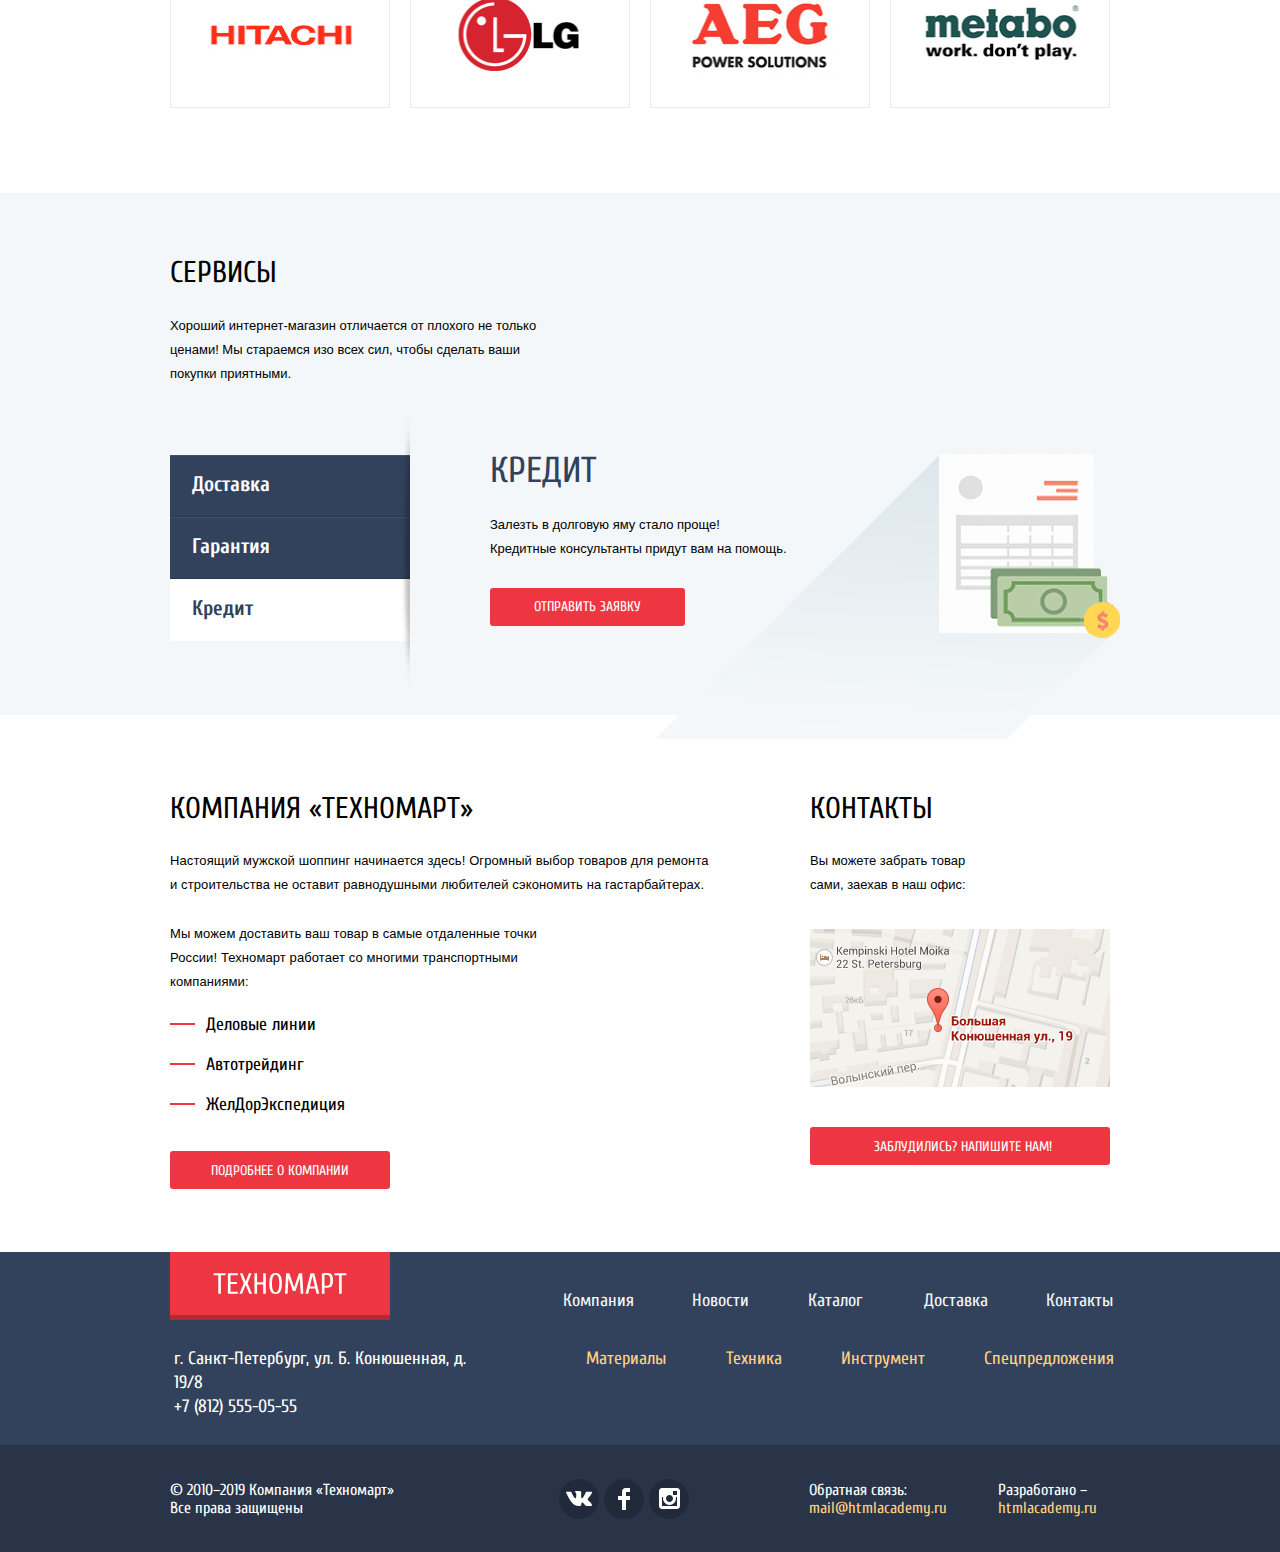
==== commit 20a80299: "Завершил проект" ====
--- a/index.html
+++ b/index.html
@@ -8,7 +8,7 @@
     <link href="css/style.css" rel="stylesheet">
   </head>
   <body>
-    <header>
+    <header class="header-index">
       <h1 class="visually-hidden">«Техномарт» интернет-магазин строительных материалов
           и инструментов для ремонта</h1>
 
@@ -378,131 +378,129 @@
         </div>
         
       </div>
-      
-    </main>
-
-    <!--ФУТТЕР-->
-
-    <footer class="footer-wrapper">
-      <div class="container">
-        <div class="footer-top">
+         
+
+      <!--ФУТТЕР-->
+
+      <footer class="footer-wrapper">
+        <div class="container">
+          <div class="footer-top">
+            
+            <p><a class="index-logo" ><img src="img/svg-technomart/logo-technomart.svg" width="136" height="21"
+              alt="Техномарт"></a></p>
+            <address>г. Санкт-Петербург, ул. Б. Конюшенная, д. 19/8</address>
+            <a class="phone-number-footer" href="tel:+78125550555">+7 (812) 555-05-55</a>
+            </div>
+          <nav class="footer-navigation">
+            <ul class="footer-navigation-white top">
+              <li><a href="#">Компания</a></li>
+              <li class="footer-news"><a href="#">Новости</a></li>
+              <li class="footer-catalog"><a href="catalog.html">Каталог</a></li>
+              <li class="footer-delivery"><a href="#">Доставка</a></li>
+              <li class="footer-contacts"><a href="#">Контакты</a></li>
+            </ul>
+            <ul class="footer-navigation-yellow bottom ">
+              <li class="footer-materials"><a href="#">Материалы</a></li>
+              <li class="footer-tech"><a href="#">Техника</a></li>
+              <li class="footer-tool"><a href="#">Инструмент</a></li>
+              <li class="footer-offers"><a href="#">Спецпредложения</a></li>
+            </ul>
+            
+          </nav>
+        </div>
           
-          <p><a class="index-logo" ><img src="img/svg-technomart/logo-technomart.svg" width="136" height="21"
-            alt="Техномарт"></a></p>
-          <address>г. Санкт-Петербург, ул. Б. Конюшенная, д. 19/8</address>
-          <a class="phone-number-footer" href="tel:+78125550555">+7 (812) 555-05-55</a>
-          </div>
-        <nav class="footer-navigation">
-          <ul class="footer-navigation-white top">
-            <li><a href="#">Компания</a></li>
-            <li class="footer-news"><a href="#">Новости</a></li>
-            <li class="footer-catalog"><a href="catalog.html">Каталог</a></li>
-            <li class="footer-delivery"><a href="#">Доставка</a></li>
-            <li class="footer-contacts"><a href="#">Контакты</a></li>
-          </ul>
-          <ul class="footer-navigation-yellow bottom ">
-            <li class="footer-materials"><a href="#">Материалы</a></li>
-            <li class="footer-tech"><a href="#">Техника</a></li>
-            <li class="footer-tool"><a href="#">Инструмент</a></li>
-            <li class="footer-offers"><a href="#">Спецпредложения</a></li>
-          </ul>
-          
-        </nav>
-      </div>
-        
-      <div class="footer-bottom">
-        <div class="container">
-          <div class="rights">
-          <p>© 2010–2019 Компания «Техномарт»
-             Все права защищены</p>
-          </div>
-          <div class="socials">
-            <ul class="socials-list">
-              <li>
-                <a href="#" class="social-button">
-                  <span class="visually-hidden">Вконтакте</span>
-                  <svg xmlns="http://www.w3.org/2000/svg" width="26" height="15" viewBox="0 0 26 15">
-                    <path fill="#FFF" d="M16.138 11.51c.956-.309 2.18 2.04 3.483 2.939.978.681 1.727.534 1.727.534l3.473-.05s1.815-.112.957-1.554c-.071-.12-.503-1.069-2.585-3.022-2.177-2.043-1.882-1.712.739-5.244 1.597-2.153 2.236-3.468 2.036-4.028-.192-.539-1.365-.399-1.365-.399L20.69.713c-.381.001-.704.119-.851.515-.003.004-.621 1.666-1.445 3.079-1.741 2.989-2.436 3.148-2.724 2.961-.661-.433-.494-1.737-.494-2.664 0-2.897.432-4.105-.846-4.417-.427-.104-.739-.172-1.828-.182-1.392-.021-2.574 0-3.244.329-.445.223-.786.712-.579.74.26.035.843.16 1.155.586.401.552.389 1.789.389 1.789s.229 3.411-.54 3.834c-.528.29-1.25-.302-2.803-3.016-.793-1.388-1.392-2.922-1.392-2.922s-.116-.285-.326-.441c-.25-.185-.6-.244-.6-.244L.848.684S.29.7.085.946c-.182.218-.015.668-.015.668s2.909 6.881 6.203 10.347c3.02 3.182 6.452 2.971 6.452 2.971h1.555s.469-.054.709-.312c.224-.24.214-.691.214-.691s-.031-2.109.935-2.419z"/>
-                  </svg>
-                </a>
-              </li>
-              <li>
-                <a href="#" class="social-button">
-                  <span class="visually-hidden">Фейсбук</span>
-                  <svg xmlns="http://www.w3.org/2000/svg" width="12" height="22" viewBox="0 0 12 22">
-                    <path fill="#FFF" d="M12 4V0H8a4 4 0 0 0-4 4v4H0v4h4v10h4V12h4V8H8V4h4z"/>
-                  </svg>
-                </a>
-              </li>
-              <li>
-                <a href="#" class="social-button">
-                  <span class="visually-hidden">Инстаграм</span>
-                  <svg xmlns="http://www.w3.org/2000/svg" width="21" height="21" viewBox="0 0 21 21">
-                    <path fill="#FFF" d="M18 0H3C1.35 0 0 1.35 0 3v15c0 1.65 1.35 3 3 3h15c1.65 0 3-1.35 3-3V3c0-1.65-1.35-3-3-3zm-7.5 7c1.93 0 3.5 1.57 3.5 3.5S12.43 14 10.5 14 7 12.43 7 10.5 8.57 7 10.5 7zM18 18H3V9h1.181A6.504 6.504 0 0 0 4 10.5a6.5 6.5 0 1 0 13 0 6.45 6.45 0 0 0-.181-1.5H18v9zm0-11h-4V3h4v4z"/>
-                  </svg>
-                </a>
-              </li>
-            </ul>        
-          </div>
-          <div class="feedback">
-            <p>Обратная связь:
-              <span>mail@htmlacademy.ru</span> 
-            </p>          
-          </div>
-          <div class="developed">
-            <p>Разработано –
-              <a href="https://htmlacademy.ru/intensive/htmlcss"><span>htmlacademy.ru</span> </a>
-            </p>      
-          </div>      
-        </div>
-      </div>
-    </footer>
-
-    <div class="container">
-       <!--МОДАЛЬНОЕ ОКНО "КАРТА"-->
+        <div class="footer-bottom">
+          <div class="container">
+            <div class="rights">
+            <p>© 2010–2019 Компания «Техномарт»
+                Все права защищены</p>
+            </div>
+            <div class="socials">
+              <ul class="socials-list">
+                <li>
+                  <a href="#" class="social-button">
+                    <span class="visually-hidden">Вконтакте</span>
+                    <svg xmlns="http://www.w3.org/2000/svg" width="26" height="15" viewBox="0 0 26 15">
+                      <path fill="#FFF" d="M16.138 11.51c.956-.309 2.18 2.04 3.483 2.939.978.681 1.727.534 1.727.534l3.473-.05s1.815-.112.957-1.554c-.071-.12-.503-1.069-2.585-3.022-2.177-2.043-1.882-1.712.739-5.244 1.597-2.153 2.236-3.468 2.036-4.028-.192-.539-1.365-.399-1.365-.399L20.69.713c-.381.001-.704.119-.851.515-.003.004-.621 1.666-1.445 3.079-1.741 2.989-2.436 3.148-2.724 2.961-.661-.433-.494-1.737-.494-2.664 0-2.897.432-4.105-.846-4.417-.427-.104-.739-.172-1.828-.182-1.392-.021-2.574 0-3.244.329-.445.223-.786.712-.579.74.26.035.843.16 1.155.586.401.552.389 1.789.389 1.789s.229 3.411-.54 3.834c-.528.29-1.25-.302-2.803-3.016-.793-1.388-1.392-2.922-1.392-2.922s-.116-.285-.326-.441c-.25-.185-.6-.244-.6-.244L.848.684S.29.7.085.946c-.182.218-.015.668-.015.668s2.909 6.881 6.203 10.347c3.02 3.182 6.452 2.971 6.452 2.971h1.555s.469-.054.709-.312c.224-.24.214-.691.214-.691s-.031-2.109.935-2.419z"/>
+                    </svg>
+                  </a>
+                </li>
+                <li>
+                  <a href="#" class="social-button">
+                    <span class="visually-hidden">Фейсбук</span>
+                    <svg xmlns="http://www.w3.org/2000/svg" width="12" height="22" viewBox="0 0 12 22">
+                      <path fill="#FFF" d="M12 4V0H8a4 4 0 0 0-4 4v4H0v4h4v10h4V12h4V8H8V4h4z"/>
+                    </svg>
+                  </a>
+                </li>
+                <li>
+                  <a href="#" class="social-button">
+                    <span class="visually-hidden">Инстаграм</span>
+                    <svg xmlns="http://www.w3.org/2000/svg" width="21" height="21" viewBox="0 0 21 21">
+                      <path fill="#FFF" d="M18 0H3C1.35 0 0 1.35 0 3v15c0 1.65 1.35 3 3 3h15c1.65 0 3-1.35 3-3V3c0-1.65-1.35-3-3-3zm-7.5 7c1.93 0 3.5 1.57 3.5 3.5S12.43 14 10.5 14 7 12.43 7 10.5 8.57 7 10.5 7zM18 18H3V9h1.181A6.504 6.504 0 0 0 4 10.5a6.5 6.5 0 1 0 13 0 6.45 6.45 0 0 0-.181-1.5H18v9zm0-11h-4V3h4v4z"/>
+                    </svg>
+                  </a>
+                </li>
+              </ul>        
+            </div>
+            <div class="feedback">
+              <p>Обратная связь:
+                <span>mail@htmlacademy.ru</span> 
+              </p>          
+            </div>
+            <div class="developed">
+              <p>Разработано –
+                <a href="https://htmlacademy.ru/intensive/htmlcss"><span>htmlacademy.ru</span> </a>
+              </p>      
+            </div>      
+          </div>
+        </div>
+      </footer>
+      
+      <!--МОДАЛЬНОЕ ОКНО "КАРТА"-->
       <section class="map-popup" >
         <h2 class="visually-hidden">Как нас найти</h2>
-        <p>
-          <img src="img/map_full.jpg" width="940" height="446" alt="Офис компании «Техномарт» 
-          находится по адресу ул.Б.Конюшенная, д.19-8, город Санкт-Петербург">
-        </p>
+        <iframe src="https://www.google.com/maps/embed?pb=!1m18!1m12!1m3!1d2011.8900650485052!2d30.410511537089597!3d59.7180196081844!2m3!1f0!2f0!3f0!3m2!1i1024!2i768!4f13.1!3m3!1m2!1s0x46962115abc8977b%3A0x1d4d4bbd2222f4a6!2sKonyushennaya+Ulitsa%2C+19%2C+Pushkin%2C+Sankt-Peterburg%2C+Russland%2C+196601!5e0!3m2!1sde!2sde!4v1547995253077" width="940" height="450"  style="border:0" allowfullscreen></iframe>
         <button class="close-map-popup" type="button"><span class="visually-hidden">Закрыть</span></button>
       </section>
-    </div>
+      
+      
+      <div class="container">
+        <!--МОДАЛЬНОЕ ОКНО "НАПИШИТЕ НАМ"-->
+        <div class="letter-popup-centerer">
+          <section class="letter-popup">
+            <h2 class="visually-hidden">Написать нам</h2>
+            <div class="letter-popup-wrapper">
+              <form action="https://echo.htmlacademy.ru" method="POST">
+                <div class="letter-popup-top">
+                  <div class="letter-popup-name-wrapper">
+                    <p class="letter-popup-name">
+                      <label for="letter-name">Ваше имя:</label>
+                      <input class="name-popup" type="text" id="letter-name" placeholder="Имя Фамилия">
+                    </p>
+                    <p class="letter-popup-email">
+                      <label for="letter-email">Ваш e-mail:</label>
+                      <input class="email-popup" type="text" id="letter-email" placeholder="email@example.com">
+                    </p>
+                  </div>
+                </div>
+                <p class="letter-popup-write">
+                  <label for="letter-text">Текст письма:</label>
+                  <textarea class="letter-textarea" id="letter-text" cols="62" placeholder="В свободной форме"></textarea>
+                </p>
+              </form>
+            </div>
+            <div class="letter-popup-bottom">
+              <button class="send-letter" type="submit">Отправить</button>
+            </div>
+            <button class="close-letter-popup" type="button"><span class="visually-hidden">Закрыть</span></button>
+          </section>
+        </div>
+        
+      </div>
+
+    </main>
     
-    <div class="container">
-      <!--МОДАЛЬНОЕ ОКНО "НАПИШИТЕ НАМ"-->
-      <div class="letter-popup-centerer">
-        <section class="letter-popup">
-          <h2 class="visually-hidden">Написать нам</h2>
-          <div class="letter-popup-wrapper">
-            <form action="https://echo.htmlacademy.ru" method="POST">
-              <div class="letter-popup-top">
-                <div class="letter-popup-name-wrapper">
-                  <p class="letter-popup-name">
-                    <label for="letter-name">Ваше имя:</label>
-                    <input class="name-popup" type="text" id="letter-name" placeholder="Имя Фамилия">
-                  </p>
-                  <p class="letter-popup-email">
-                    <label for="letter-email">Ваш e-mail:</label>
-                    <input class="email-popup" type="text" id="letter-email" placeholder="email@example.com">
-                  </p>
-                </div>
-              </div>
-              <p class="letter-popup-write">
-                <label for="letter-text">Текст письма:</label>
-                <textarea class="letter-textarea" id="letter-text" cols="62" placeholder="В свободной форме"></textarea>
-              </p>
-            </form>
-          </div>
-          <div class="letter-popup-bottom">
-            <button class="send-letter" type="submit">Отправить</button>
-          </div>
-          <button class="close-letter-popup" type="button"><span class="visually-hidden">Закрыть</span></button>
-        </section>
-      </div>
-      
-    </div>
   </body>
 </html>
 
--- a/css/style.css
+++ b/css/style.css
@@ -170,6 +170,8 @@
     border: none;
     background-image: url(../img/svg-technomart/icon-search.svg);
     background-repeat: no-repeat;
+    
+
     top: 13px;
     width: 17px;
     height: 17px;
@@ -306,6 +308,10 @@
     background-color: #f3f7f9;
 }
 
+.header-index {
+    margin-bottom: 59px;
+}
+
 .header-navigation h2 {
     font-size: 16px;
     line-height: 23px;
@@ -371,7 +377,7 @@
     color: #32425c;
     text-decoration: underline;
 
-    margin-left: 0;
+    margin-left: 0px;
 }
 
 .login-item:active {
@@ -530,6 +536,26 @@
     color: #32425c;
 }
 
+.services-navigation {
+    position: relative;
+}
+
+.services-navigation::after {
+    content: "";
+
+    position: absolute;
+
+    width: 10px;
+    height: 272px;
+
+    background-image: url(../img/separator.png);
+
+    top: -40px;
+    left: 230px;
+
+    z-index: 20;
+}
+
 .delivery h3,
 .guarantee h3,
 .credit h3 {
@@ -842,11 +868,11 @@
 .footer-bottom span:active {
     color: #ee3643;
 }
-
+/*
 .map-popup {
     -webkit-box-shadow: 0 10px 16px 3px  rgb(41, 52, 73, 0.4);
             box-shadow: 0 10px 16px 3px  rgb(41, 52, 73, 0.4);
-}
+}*/
 
 .letter-popup,
 .basket-popup {
@@ -1010,6 +1036,7 @@
     font-size: 30px;
     line-height: 30px;
     text-transform: uppercase;
+    font-weight: normal;
 
     color: #32425c;
 }
@@ -1027,6 +1054,10 @@
     color: #000000;
 }
 
+.sorting-type a {
+    margin-left: -2px;
+}
+
 .sorting-cost a,
 .sorting-type a,
 .sorting-function a {
@@ -1046,6 +1077,7 @@
 
 .sorting-up a,
 .sorting-down a {
+    margin-left: -2px;
     color: rgb(0, 0, 0, 0.3);
 }
 
@@ -1070,6 +1102,7 @@
 }
 
 .filter-cost p {
+    font-family: "PT Sans", "Arial", sans-serif;
     font-size: 17px;
     line-height: 30px;
     font-weight: bold;
@@ -1145,12 +1178,17 @@
 
 .current a{
     background-color: #ee3643;
-    border: none;
+    border: 1px solid #ee3643;
 }
 
 .pages a:hover,
 .pages a:focus {
     border-color: #bdc6ca;
+}
+
+.current a:hover,
+.current a:focus {
+    border: 1px solid #ee3643;
 }
 
 .pages a:active {
@@ -1207,42 +1245,43 @@
 }
 
 .form-post {
+    display: -webkit-box;
+    display: -ms-flexbox;
+    display: flex;
+    position: relative;
+
     width: 260px;
     height: 42px;
 }
 
-.search {
-    display: -webkit-box;
-    display: -ms-flexbox;
-    display: flex;
-    position: relative;
-}
-
-input[type="search"] {
+.search-input {
     position: relative;
     width: 260px;
     min-height: 42px;
-}
-
-search-input::-webkit-input-placeholder {
+
+    padding-top: 0;
+    padding-bottom: 0;
+}
+
+.search-input::-webkit-input-placeholder {
     min-height: 42px;
-    padding-left: 49px;  
-}
-search-input::-moz-placeholder {
+    padding-left: 0px;  
+}
+.search-input::-moz-placeholder {
     min-height: 42px;
-    padding-left: 49px;  
-}
-search-input:-ms-input-placeholder {
+    padding-left: 0px;  
+}
+.search-input:-ms-input-placeholder {
     min-height: 42px;
-    padding-left: 49px;  
-}
-search-input::-ms-input-placeholder {
+    padding-left: 0px;  
+}
+.search-input::-ms-input-placeholder {
     min-height: 42px;
-    padding-left: 49px;  
-}
-search-input::placeholder {
+    padding-left: 0px;  
+}
+.search-input::placeholder {
     min-height: 42px;
-    padding-left: 49px;  
+    padding-left: 0px;  
 }
 
 .bookmarks {
@@ -1374,8 +1413,6 @@
 .header {
     width: 100%;
     min-height: 278px;
-
-    margin-bottom: 59px;
 }
 
 .header-navigation-wrapper {
@@ -1575,6 +1612,8 @@
     -webkit-box-align: center;
         -ms-flex-align: center;
             align-items: center;
+    margin-top: 5px;
+    margin-left: 0px;
     min-height: 23px;
     
 }
@@ -1594,8 +1633,8 @@
     content: "";
 
     position: absolute;
-    top: 10px;
-    right: -16px;
+    top: 14px;
+    right: -13px;
 
     width: 4px;
     height: 4px;
@@ -1614,7 +1653,7 @@
 
 .login-navigation-items li:last-child {
     width: 110px;
-    margin-left: 33px;
+    margin-left: 26px;
  }
 
 .main-navigation-wrapper {
@@ -1837,8 +1876,8 @@
     text-align: center;
     -ms-flex-wrap: wrap;
         flex-wrap: wrap;
-    padding-top: 10px;
-    /*padding-bottom: 10px;*/
+    padding-top: 11px;
+    padding-bottom: 1px;
     padding-right: 5px;
     padding-left: 5px;
             
@@ -1855,18 +1894,24 @@
     width: 6px;
     height: 6px;
 
-    background-color: #ee3643;
     border: 2px solid #ffffff;
     border-radius: 50%;
 }
 
 .slider-point.point-1 {
-    bottom: 36px;
+    background-color: #ee3643;
+    border-radius: 50%;
+
+    bottom: 39px;
     left: 295px;
 }
 
 .slider-point.point-2 {
-    bottom: 36px;
+    display: none;
+    background-color: #ee3643;
+    border-radius: 50%;
+
+    bottom: 39px;
     left: 315px;
 }
 
@@ -2027,7 +2072,7 @@
         -ms-flex-align: center;
             align-items: center;
 
-    margin-top: 9px;
+    margin-top: 11px;
 }
 
 .only-price {
@@ -2238,11 +2283,6 @@
     border-top: 1px solid #41516a;
     border-bottom: 1px solid #2b364a;
 }
-
-.services-navigation::after {
-
-}
-
 
 .service-description li {
     margin-left: 80px;
@@ -2468,6 +2508,10 @@
     min-height: 193px;
 }
 
+.footer-wrapper.catalog {
+    margin-top: 4px;
+}
+
 .index-logo,
 .logo {
     display: -webkit-box;
@@ -2620,6 +2664,7 @@
 
 
 .letter-popup {
+    display: none;
     width: 620px;
     min-height: 423px;
 }
@@ -2639,9 +2684,9 @@
 .letter-popup-name input,
 .letter-popup-email input {
     width: 201px;
-    min-height: 38px;
+    min-height: 32px;
     border-radius: 3px;
-    margin-top: 5px;
+    margin-top: 10px;
 }
 
 .letter-popup-name {
@@ -2668,12 +2713,12 @@
 
 .letter-textarea {
     width: 441px;
-    min-height: 98px;
+    min-height: 102px;
     
     border-radius: 3px;
 
     margin-top: 9px;
-    padding-top: 12px;
+    padding-top: 9px;
     padding-left: 15px;
 
     
@@ -2690,7 +2735,7 @@
         -ms-flex-align: center;
             align-items: center;
 
-    margin-top: 37px;
+    margin-top: 35px;
     
     width: 100%;
     min-height: 112px;
@@ -2771,12 +2816,13 @@
         -ms-flex-align: center;
             align-items: center;
     min-height: 89px;
-    padding-left: 30px;
+    padding-left: 28px;
     -webkit-box-ordinal-group: 3;
         -ms-flex-order: 2;
             order: 2;
     background-color: #f2f6f8;
 }
+
 
 .breadcrumbs {
     -webkit-box-ordinal-group: 2;
@@ -2838,6 +2884,8 @@
     margin-top: 20px;
 }
 
+
+
 .filter-cost h3 {
     display: -webkit-box;
     display: -ms-flexbox;
@@ -2885,7 +2933,7 @@
 
 .fullbar .bar {
     height: 2px;
-    width: 70%;
+    width: 80%;
     background-color:#00ca74;
 }
 
@@ -2911,7 +2959,7 @@
   }
   
   .range-controls .maxcost {
-    left: 135px;
+    left: 160px;
   }
 
 .cost-data {
@@ -2921,8 +2969,8 @@
     -webkit-box-pack: justify;
         -ms-flex-pack: justify;
             justify-content: space-between;
-    margin-bottom: 25px;
-    border-bottom: 1px solid #e5e5e5;
+    /*margin-bottom: 45px;*/
+    /*border-bottom: 1px solid #e5e5e5;*/
 }
 
 .min-handle,
@@ -2934,11 +2982,36 @@
     background-color: #f7f3ec;
 }
 
+.filter-producers {
+    position: relative;
+    margin-top: 35px;
+}
+
+.filter-producers legend::before {
+    content: "";
+
+    position: absolute;
+    top: -17px;
+
+    width: 220px;
+    height: 1px;
+
+    background-color: #e5e5e5;
+    background-repeat: no-repeat;
+    
+}
+
+.filter-power {
+    position: relative;
+    margin-top: 21px;
+    margin-bottom: 58px;
+}
+
 .filter-producers-list li,
 .filter-power-list li {
-    margin-top: -4px;
-    
-    margin-bottom: 19px;
+    margin-top: 13px;
+    
+    margin-bottom: 20px;
 }
 
 .filter-producers-list label,
@@ -3018,9 +3091,7 @@
     background-position: 0 0;
 }
 
-.filter-power {
-    margin-bottom: 74px;
-}
+
 
 .filter .filter-show  {
     font-family: "PT Sans", "Arial", sans-serif;
@@ -3069,6 +3140,7 @@
     display: flex;
     width: 460px;
     margin-left: 140px;
+    margin-bottom: -3px;
 }
 
 .sorting .sorting-list li:first-child{
@@ -3105,7 +3177,7 @@
     display: flex;
     position: relative;
         
-    min-height: 318px;
+    min-height: 317px;
     width: 218px;
 
     margin-right: 20px;
@@ -3145,7 +3217,8 @@
     -webkit-box-pack: center;
         -ms-flex-pack: center;
             justify-content: center;
-    
+    text-align: center;
+    margin-top: 5px;
     width: 160px;
 }
 
@@ -3194,15 +3267,20 @@
     display: -ms-flexbox;
     display: flex;
 
+    
     width: 284px;
-    min-height: 36px;
+    min-height: 38px;
 }
 
 .pages li {
+    margin-top: 29px;
+    margin-bottom: 60px;
     margin-right: 10px;
-    margin-top: 32px;
-    margin-bottom: 60px;
-}
+    
+    
+}
+
+
 
 .pages a {
     display: -webkit-box;
@@ -3220,8 +3298,13 @@
 
 }
 
+.current {
+    width: 284px;
+    min-height: 38px;
+}
+
 .pages-next a{
-    width: 140px;
+    width: 137px;
 }
 
 .about-product {
@@ -3240,8 +3323,10 @@
 }
 
 .about-product h2 {
-    margin-top: 62px;
+    margin-top: 66px;
     margin-bottom: 25px;
+
+    color: #000000;
 }
 
 .basket-popup {
@@ -3268,6 +3353,36 @@
     background-color: #f1f1f1;
     min-height: 112px;
 }
+
+.basket-header-wrapper h2 {
+    position: relative;
+
+    font-weight: normal;
+
+    margin-left: 52px;
+    margin-top: -1px;
+}
+
+.basket-header-wrapper h2::before {
+    content: "";
+
+    position: absolute;
+
+    top: -17px;
+    left: -99px;
+
+    width: 66px;
+    height: 66px;
+
+    background-image: url(../img/cart-form.png);
+
+    
+}
+
+.basket-popup {
+    display: none;
+}
+
 
 .basket-buttons {
     display: -webkit-box;
@@ -3315,11 +3430,6 @@
     background-color: rgb(0, 0, 0, 0.1)
 }
 
-.map-popup {
-    width: 940px;
-    height: 446px;
-}
-
 .visually-hidden {
     position: absolute;
     width: 1px;
@@ -3335,4 +3445,40 @@
     display: none;
 }
 
-   +
+/*МОДАЛЬНЫЕ ОКНА!*/
+
+.map-popup {
+    display: none;
+
+    position: fixed;
+
+    z-index: 150;
+    opacity: 1;
+    top: 80px;
+    left: 22%;
+    width: 940px;
+    height: 450px;
+    margin-right: auto;
+    margin-left: auto;
+    margin-bottom: 40px;
+    background-color: #fff;
+    -webkit-box-shadow: 0 0 20px 0 #34495e;
+    box-shadow: 0 0 20px 0 #34495e;
+}
+   
+
+.basket-popup {
+    position: fixed;
+    
+    z-index: 150;
+    opacity: 1;
+    top: 110px;
+    left: 33.8%;
+
+    margin-right: auto;
+    margin-left: auto;
+    margin-bottom: 40px;
+
+    background-color: #ffffff;
+}
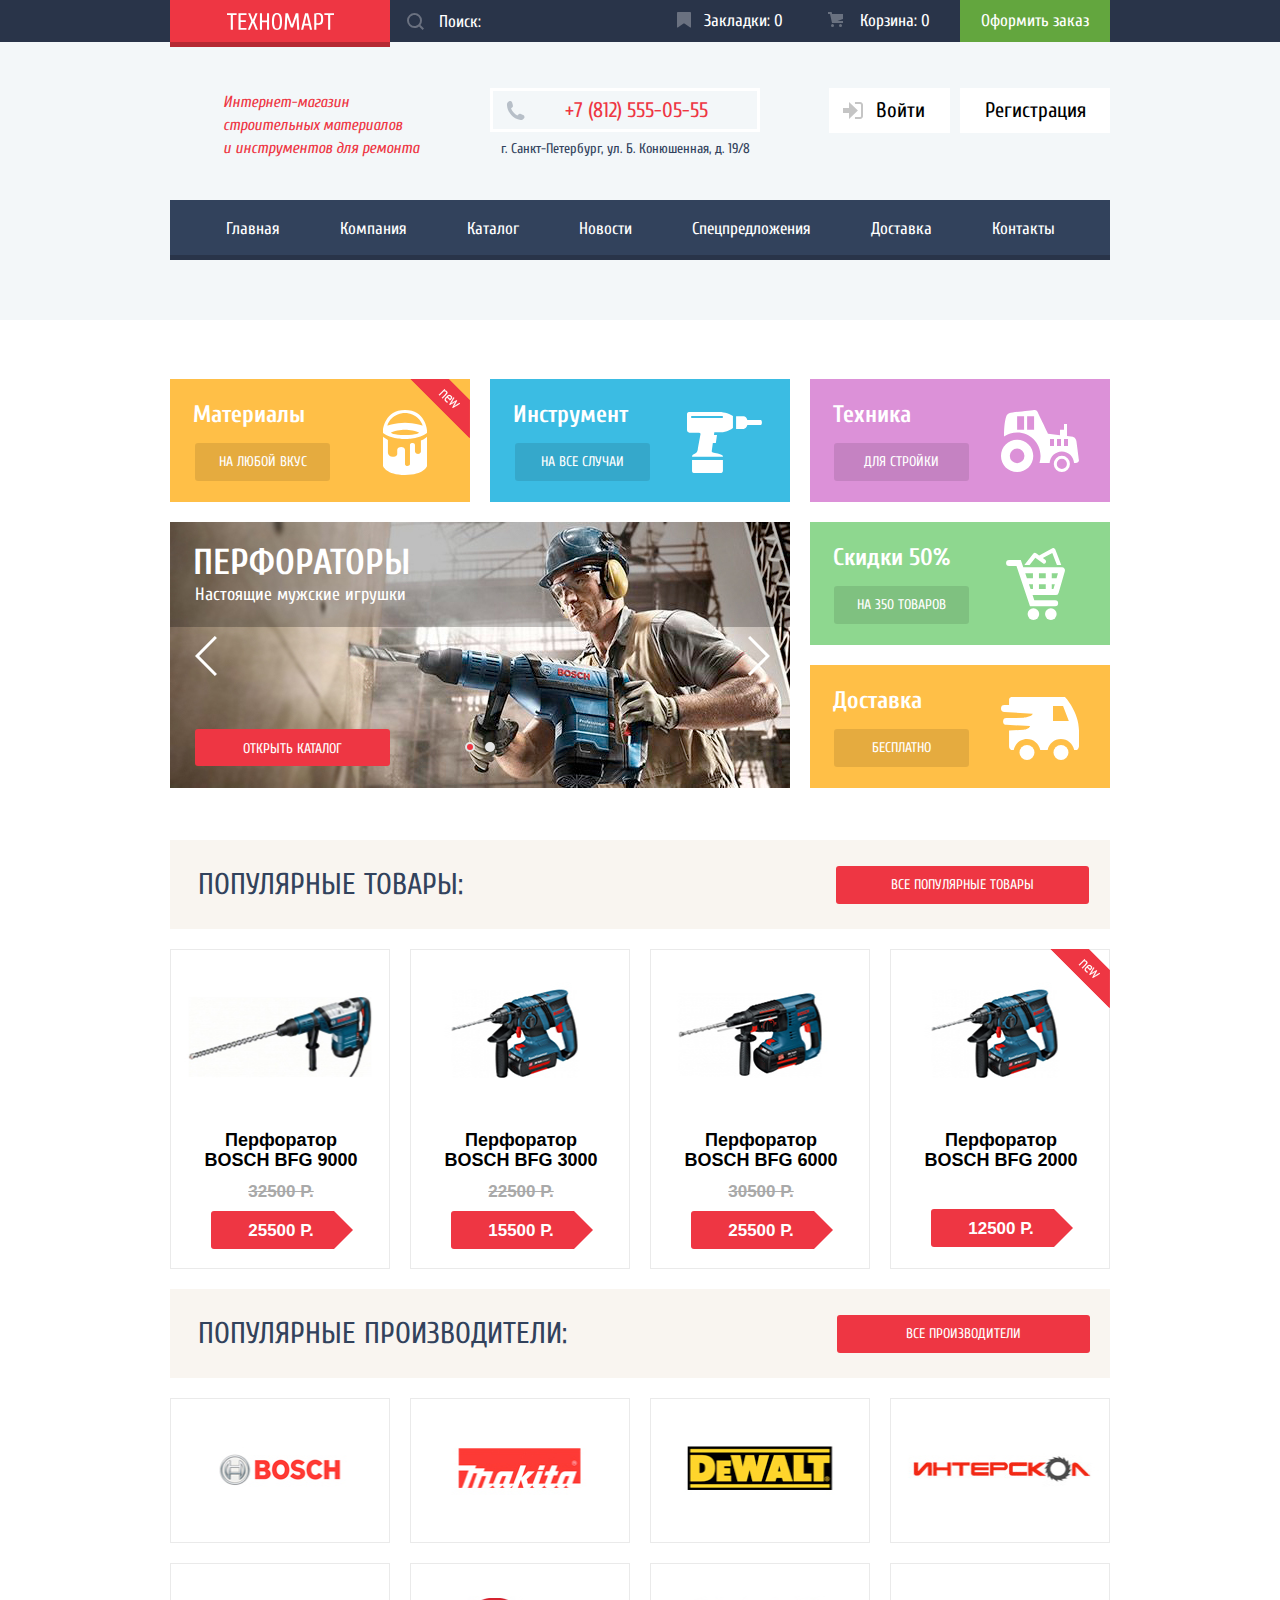
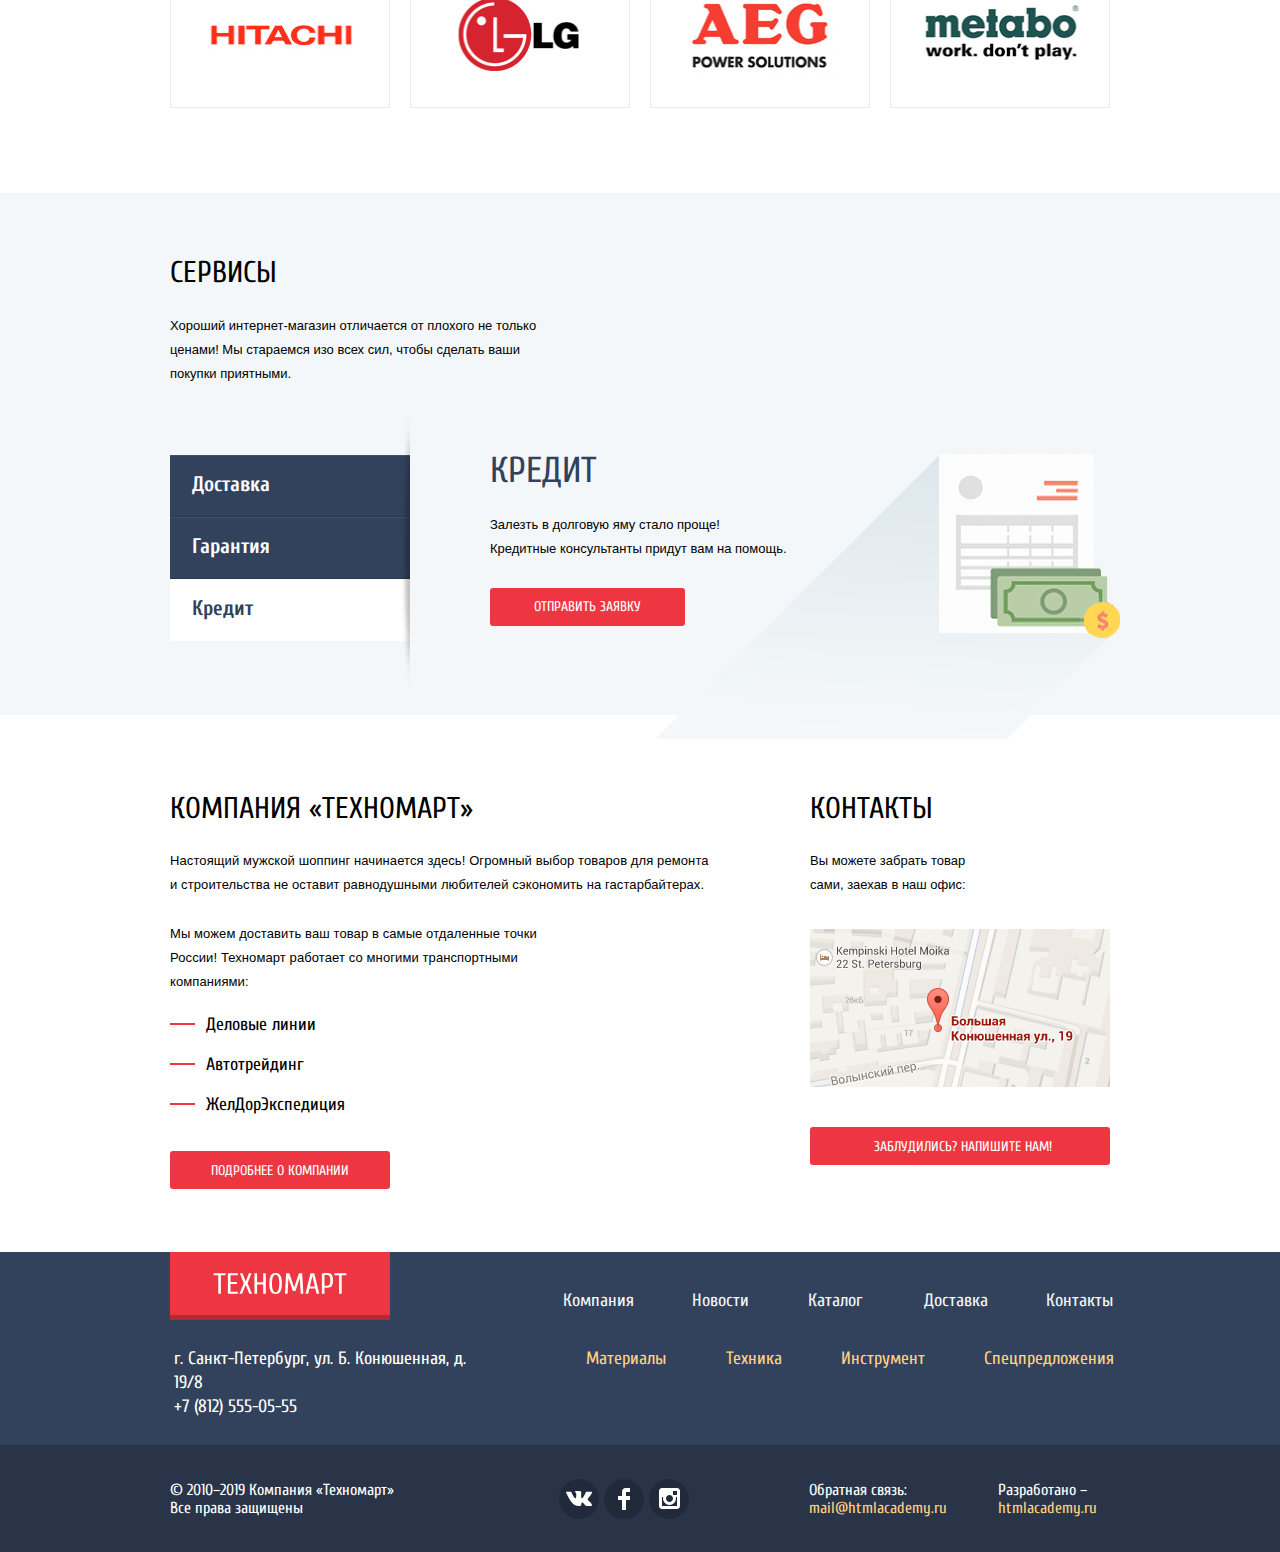
==== commit 8b81d47c: "Закончил" ====
--- a/index.html
+++ b/index.html
@@ -123,8 +123,13 @@
                 <img src="img/slider-2.jpg" alt="Слайдер 2">
                 <a href="catalog.html" class="slider-open">Открыть каталог</a>
               </div>
-              <div class="slider-point point-1"></div>
-              <div class="slider-point point-2"></div>
+              <form action="https://echo.htmlacademy.ru" method="GET">
+                <input type="radio" class="point-1 visually-hidden" id="point-1" checked>
+                <label for="point-1" aria-label="Показать Банер 1"></label>
+                <input type="radio" class="point-2 visually-hidden" id="point-1">
+                <label for="point-2" aria-label="Показать Банер 2"></label>
+              </form>
+              
             </div>
             <div class="vertical-flex">
               <div class="product-green">
--- a/css/style.css
+++ b/css/style.css
@@ -1891,28 +1891,40 @@
 .slider-point {
     position: absolute;
 
+    border-radius: 50%;
+}
+
+
+.point-1:checked + label::before {
+    content: "";
+  
+    position: absolute;
+
+    bottom: 39px;
+    left: 295px;
+
     width: 6px;
     height: 6px;
-
-    border: 2px solid #ffffff;
+    
     border-radius: 50%;
-}
-
-.slider-point.point-1 {
+    border: 2px solid #e5e5e5;
     background-color: #ee3643;
-    border-radius: 50%;
-
-    bottom: 39px;
-    left: 295px;
-}
-
-.slider-point.point-2 {
-    display: none;
-    background-color: #ee3643;
-    border-radius: 50%;
+}
+
+.point-2 + label::before {
+    content: "";
+  
+    position: absolute;
 
     bottom: 39px;
     left: 315px;
+
+    width: 6px;
+    height: 6px;
+    
+    border-radius: 50%;
+    border: 2px solid #e5e5e5;
+    background-color: #e5e5e5;
 }
 
 
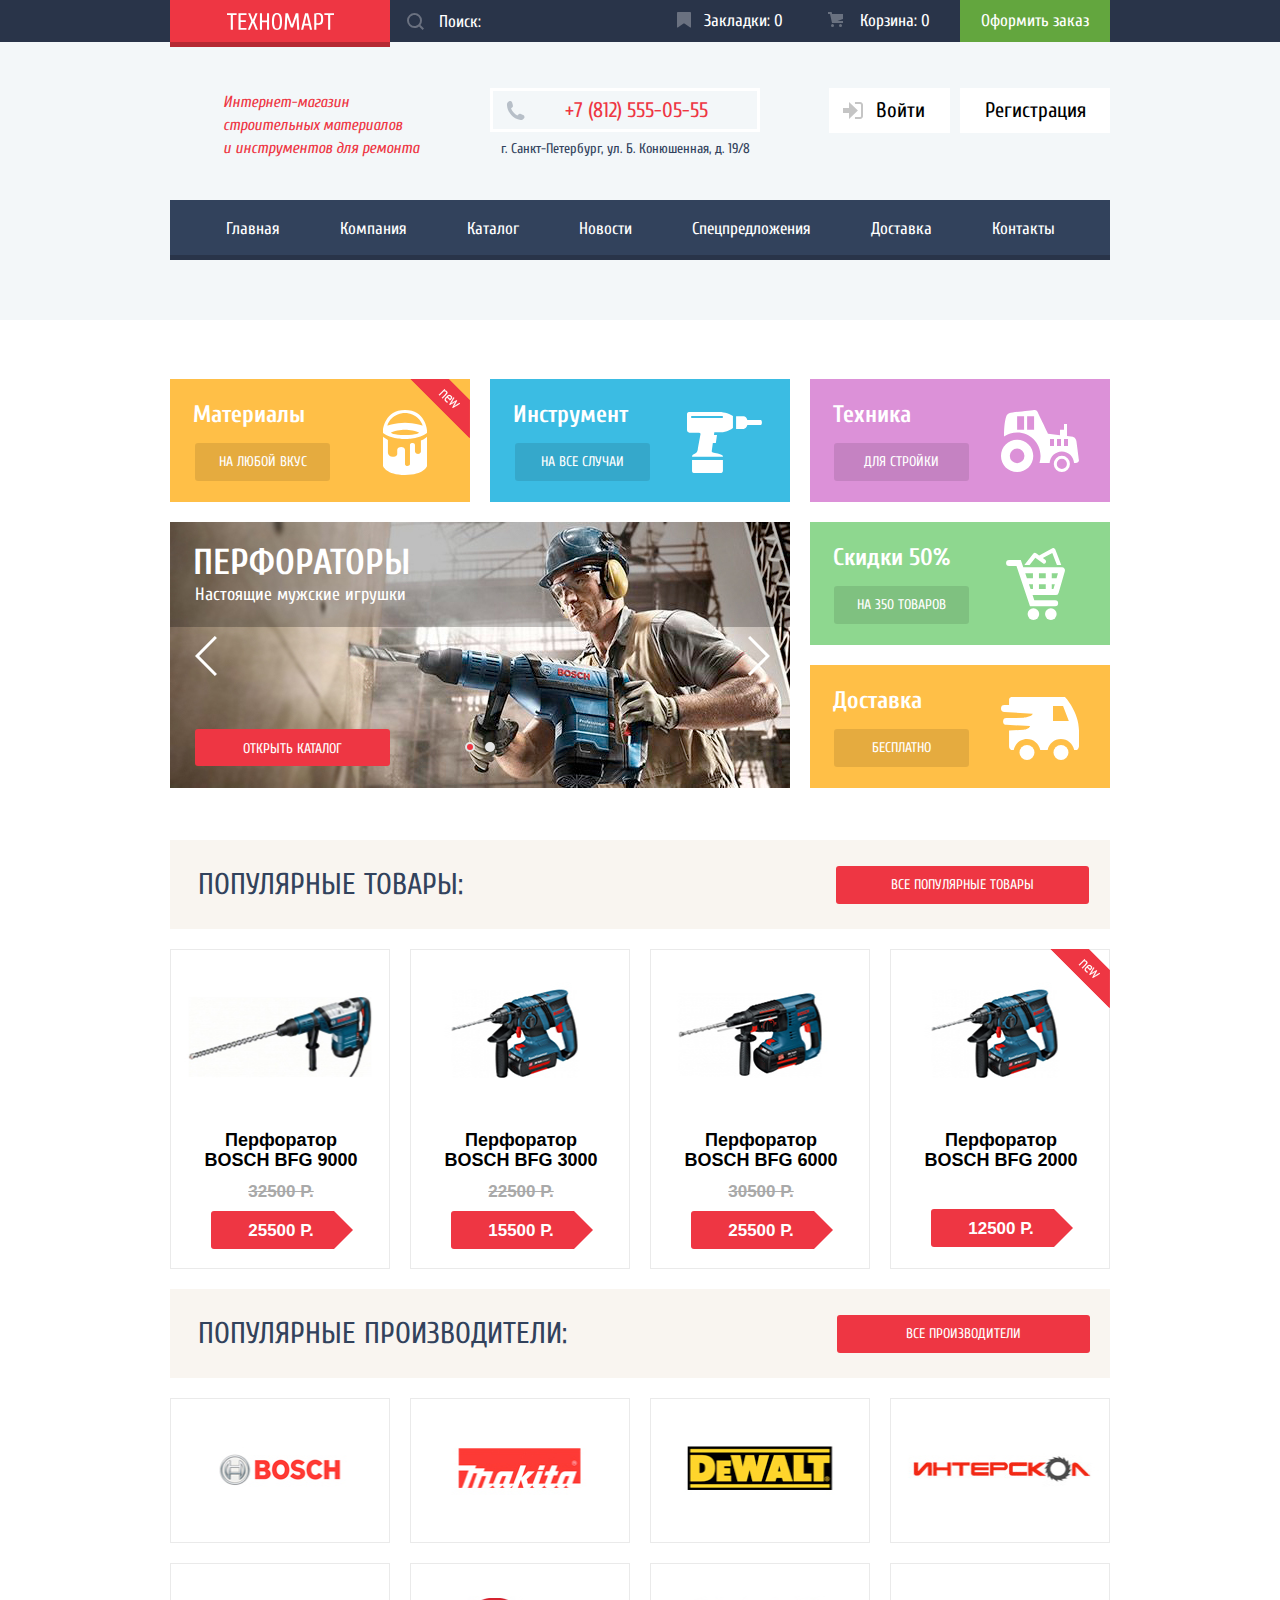
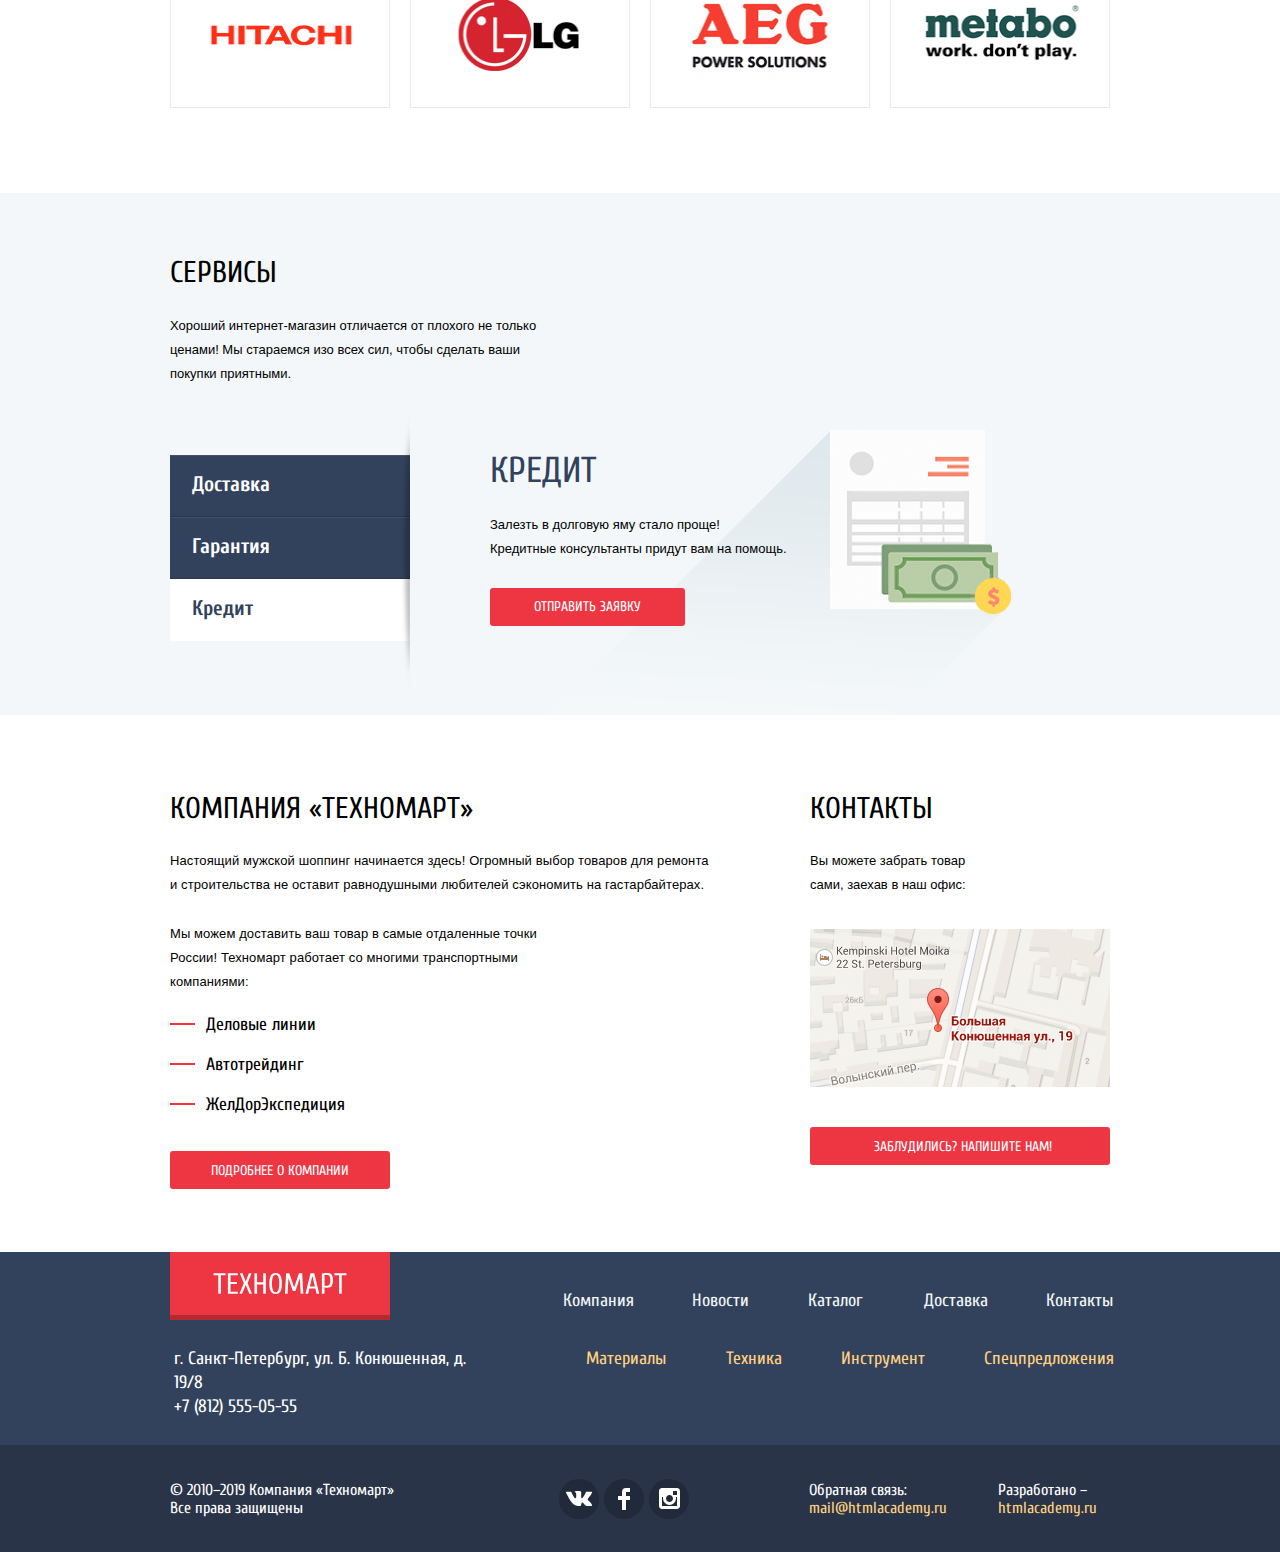
==== commit 7e974243: "Завершил проект 4.45" ====
--- a/index.html
+++ b/index.html
@@ -173,7 +173,7 @@
               </a> 
               <!--КАРТОЧКА ТОВАРА 1//ССЫЛКА-->
               <div class="active-product-item">
-                <a class="buy" href="#">Купить</a>
+                <a class="buy" href="catalog.html">Купить</a>
                 <a class="add-bookmarks" href="#">В закладки</a>
               </div>    
             </div>
@@ -194,7 +194,7 @@
               </a>
               <!--КАРТОЧКА ТОВАРА 2//ССЫЛКА-->
               <div class="active-product-item">
-                <a class="buy" href="#">Купить</a>
+                <a class="buy" href="catalog.html">Купить</a>
                 <a class="add-bookmarks" href="#">В закладки</a>
               </div>  
             </div>
@@ -214,7 +214,7 @@
               </a>
               <!--КАРТОЧКА ТОВАРА 3//ССЫЛКА-->
               <div class="active-product-item">
-                <a class="buy" href="#">Купить</a>
+                <a class="buy" href="catalog.html">Купить</a>
                 <a class="add-bookmarks" href="#">В закладки</a>
               </div>
             </div>     
@@ -234,7 +234,7 @@
               </a>
               <!--КАРТОЧКА ТОВАРА 4//ССЫЛКА-->
               <div class="active-product-item">
-                <a class="buy" href="#">Купить</a>
+                <a class="buy" href="catalog.html">Купить</a>
                 <a class="add-bookmarks" href="#">В закладки</a>
               </div>
             </div>        
@@ -254,41 +254,41 @@
           <ul class="popular-producers-list">
             <li class="popular-producers-item">
               <p class="visually-hidden">BOSCH</p>
-              <a href="#"><img src="img/pop-manufacturer-1.jpg" width="216"
+              <a href="catalog.html"><img src="img/pop-manufacturer-1.jpg" width="216"
                 height="143" alt="Производитель BOSCH"></a>
             </li>
             <li class="popular-producers-item">
               <p class="visually-hidden">Makita</p>
-              <a href="#"><img src="img/pop-manufacturer-2.jpg" width="216" height="143"
+              <a href="catalog.html"><img src="img/pop-manufacturer-2.jpg" width="216" height="143"
                 alt="Производитель Makita"></a>
             </li>
             <li class="popular-producers-item">
               <p class="visually-hidden">DeWALT</p>
-              <a href="#"><img src="img/pop-manufacturer-3.jpg" width="216" height="143"
+              <a href="catalog.html"><img src="img/pop-manufacturer-3.jpg" width="216" height="143"
                 alt="Производитель DeWALT"></a>
             <li class="popular-producers-item">
               <p class="visually-hidden">Интерскол</p>
-              <a href="#"><img src="img/pop-manufacturer-4.jpg" width="216" height="143"
+              <a href="catalog.html"><img src="img/pop-manufacturer-4.jpg" width="216" height="143"
                 alt="Производитель Интерскол"></a>
             </li>
             <li class="popular-producers-item">
               <p class="visually-hidden">Hitachi</p>
-              <a href="#"><img src="img/pop-manufacturer-5.jpg" width="216" height="143"
+              <a href="catalog.html"><img src="img/pop-manufacturer-5.jpg" width="216" height="143"
                 alt="Производитель Hitachi"></a>
             </li>
             <li class="popular-producers-item">
               <p class="visually-hidden">LG</p>
-              <a href="#"><img src="img/pop-manufacturer-6.jpg" width="216" height="143"
+              <a href="catalog.html"><img src="img/pop-manufacturer-6.jpg" width="216" height="143"
                 alt="Производитель LG"></a>
             </li>
             <li class="popular-producers-item">
               <p class="visually-hidden">AEG</p>
-              <a href="#"><img src="img/pop-manufacturer-7.jpg" width="216" height="143"
+              <a href="catalog.html"><img src="img/pop-manufacturer-7.jpg" width="216" height="143"
                 alt="Производитель AEG"></a>
             </li>
             <li class="popular-producers-item">
               <p class="visually-hidden">Metabo</p>
-              <a href="#"><img src="img/pop-manufacturer-8.jpg" width="216" height="143"
+              <a href="catalog.html"><img src="img/pop-manufacturer-8.jpg" width="216" height="143"
                 alt="Производитель Metabo"></a>
             </li>
           </ul>
@@ -318,7 +318,7 @@
                      к вашему подъезду совершенно бесплатно!
                      Ведь мы неплохо заработаем,<br>
                      поднимая его на ваш этаж!</p>
-                  <img src="img/delivery.png" width="468" height="261" alt="Доставка">
+                <img src="img/delivery.png" width="468" height="261" alt="Доставка">
                 </li>
                 <li class="guarantee">
                   <h3>Гарантия</h3>
@@ -334,7 +334,6 @@
                   <p>Залезть в долговую яму стало проще!<br>
                      Кредитные консультанты придут вам на помощь.</p>
                   <a class="credit-request" href="#">Отправить заявку</a>
-                  <img src="img/credit.png" width="465" height="285" alt="Кредит">
                 </li>
               </ul>
             </div>  
--- a/css/style.css
+++ b/css/style.css
@@ -154,6 +154,22 @@
     border: none;
 }
 
+.search-input::-webkit-input-placeholder {
+    color: #ffffff;
+}
+
+.search-input::-moz-placeholder {
+    color: #ffffff;
+}
+
+.search-input:-ms-input-placeholder {
+    color: #ffffff;
+}
+
+.search-input::-ms-input-placeholder {
+    color: #ffffff;
+}
+
 .search-input::placeholder {
     color: #ffffff;
 }
@@ -2306,13 +2322,19 @@
     margin-top: 30px;
 }
 
+.services {
+    background-image: url(../img/credit.png);
+    background-position: 67% 100%;
+    background-repeat: no-repeat;
+}
+
 .delivery,
 .guarantee {
     display: none;
 }
 
 .delivery p {
-    width: 275px;
+    width: 275px; 
 }
 
 .guarantee p {
@@ -3493,4 +3515,4 @@
     margin-bottom: 40px;
 
     background-color: #ffffff;
-}
+}